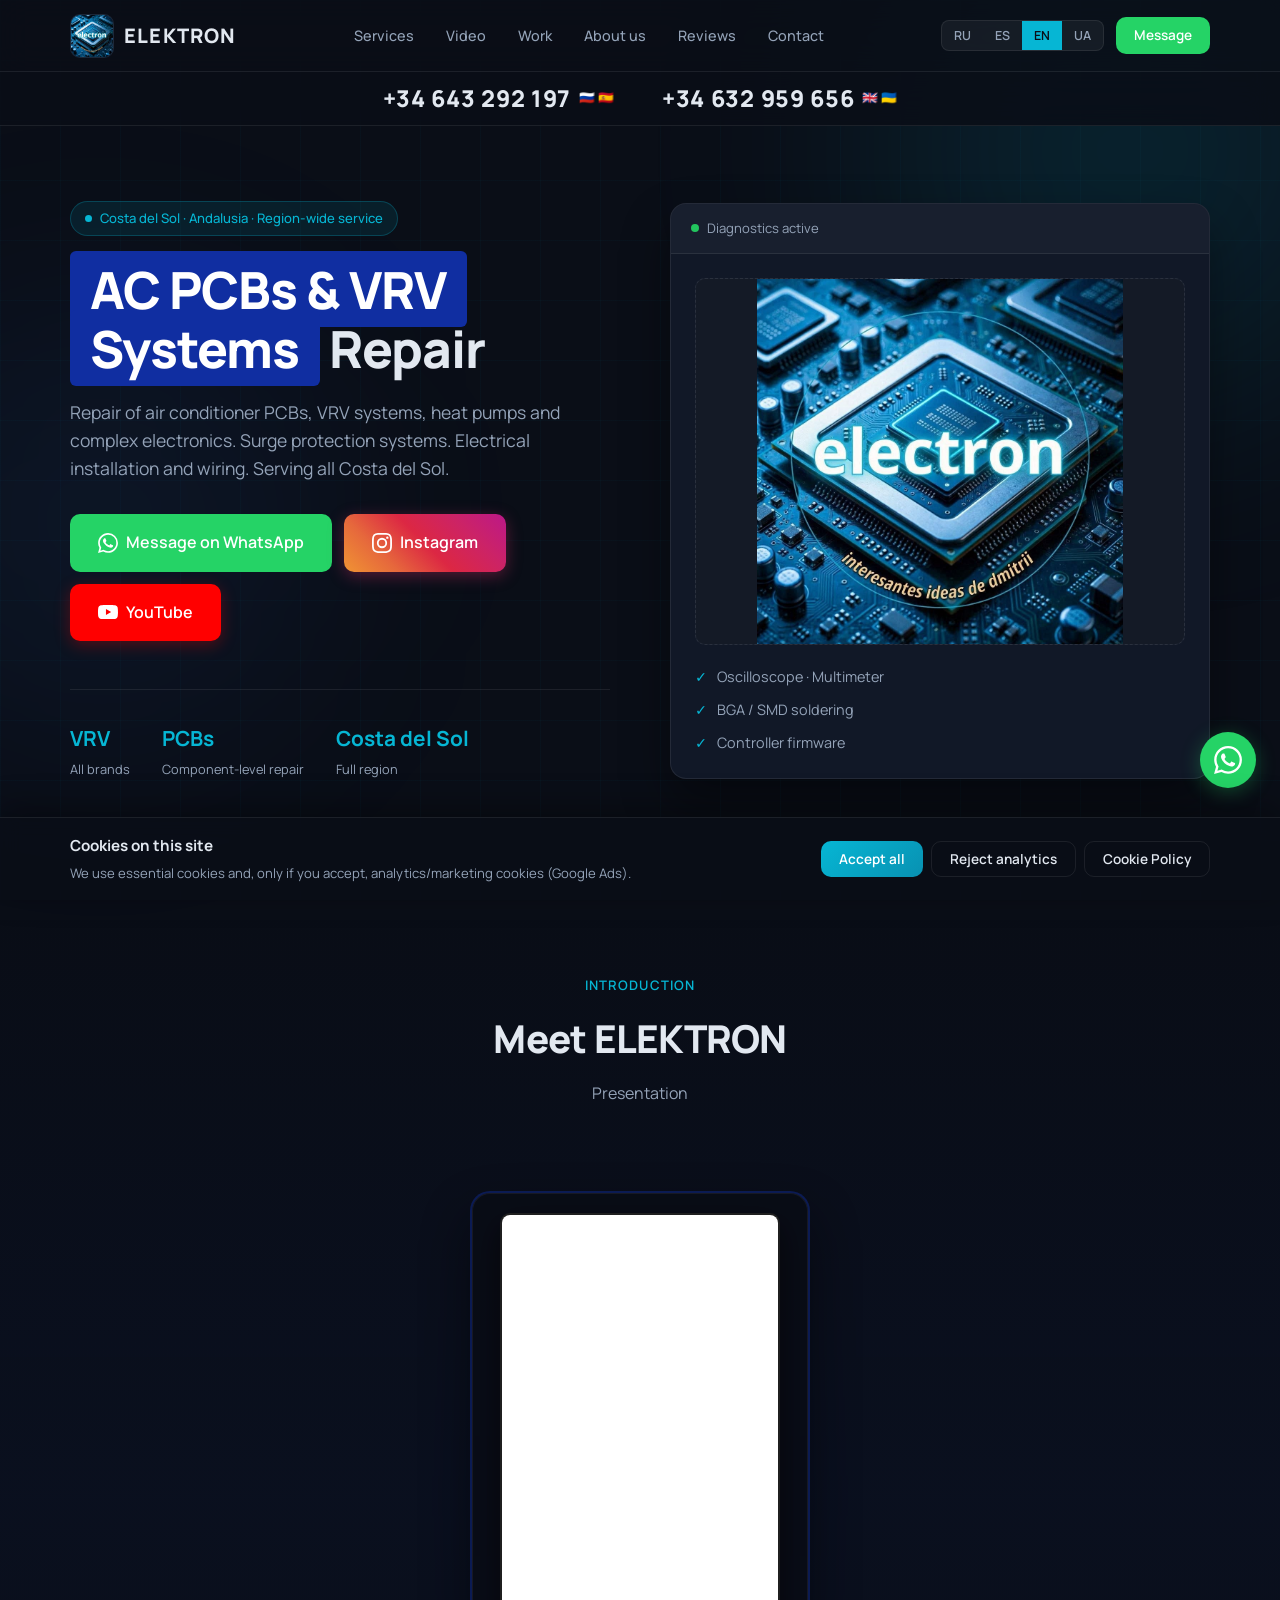
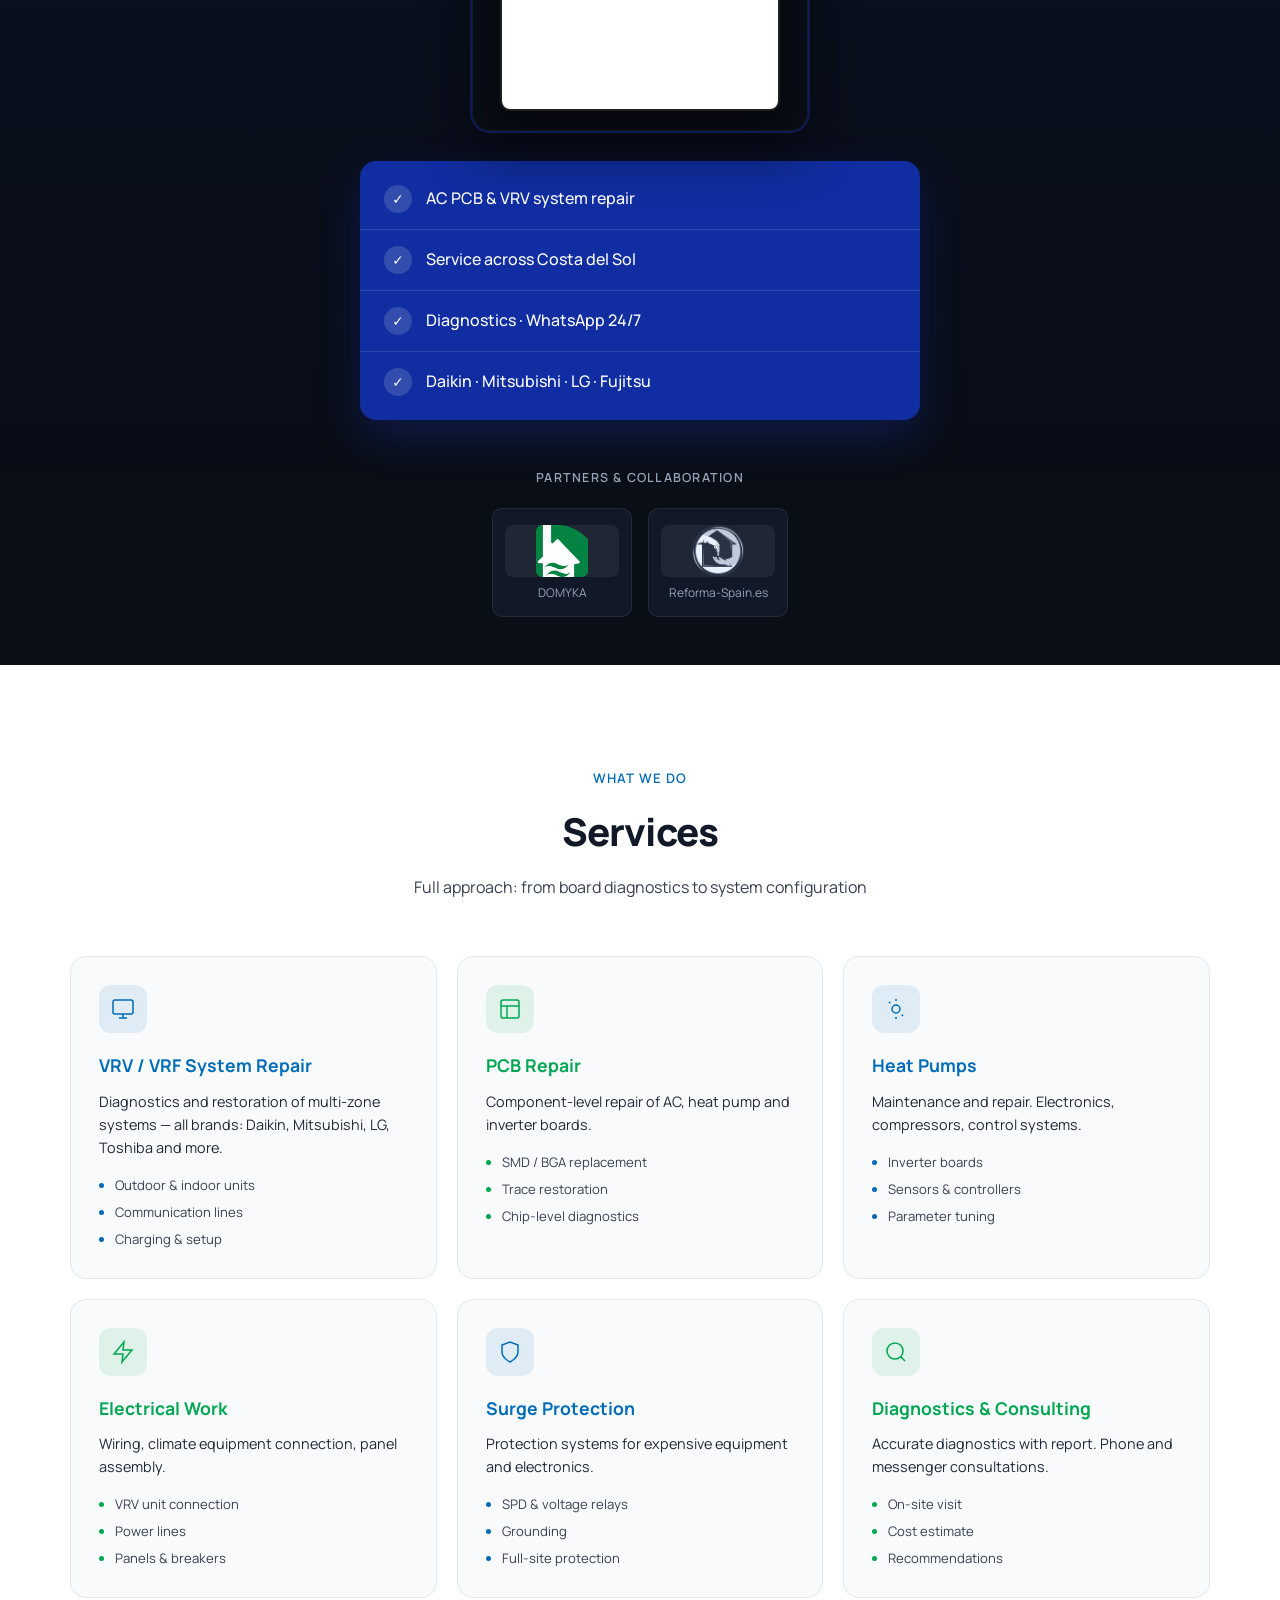
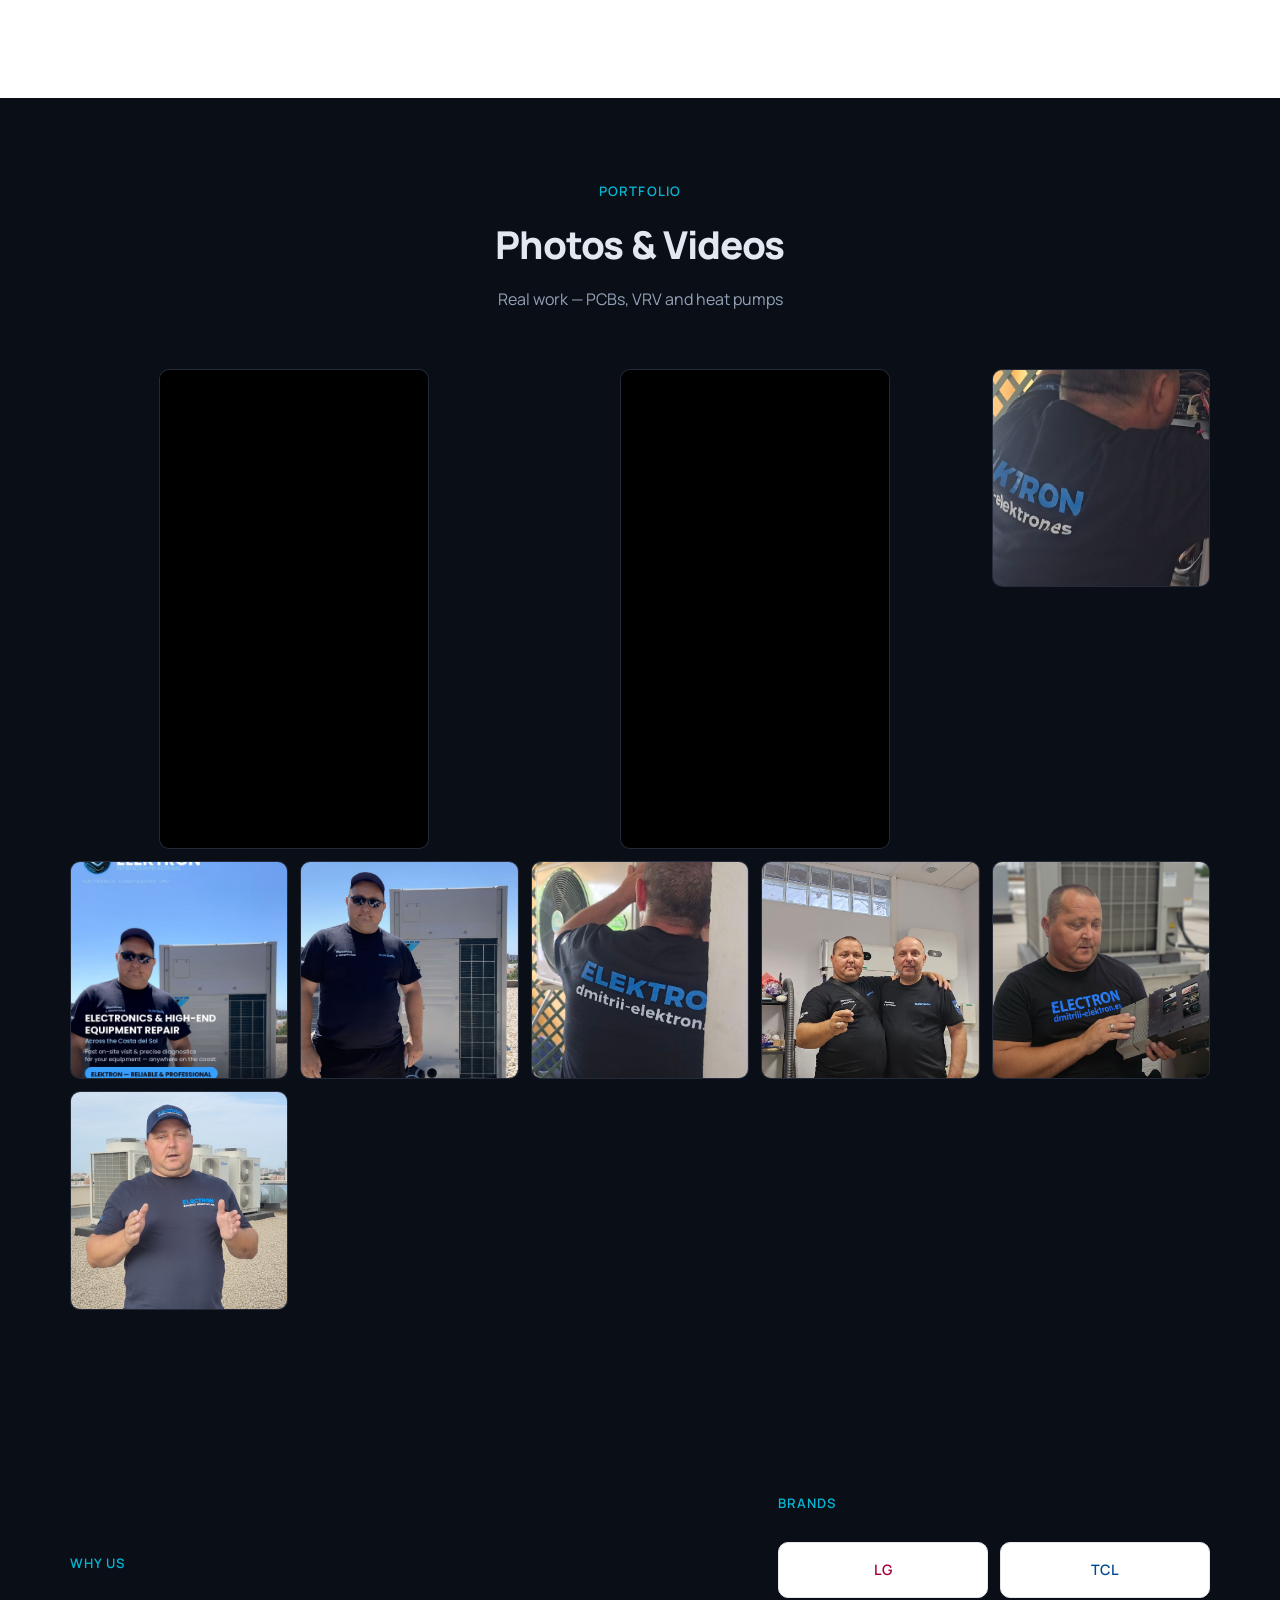
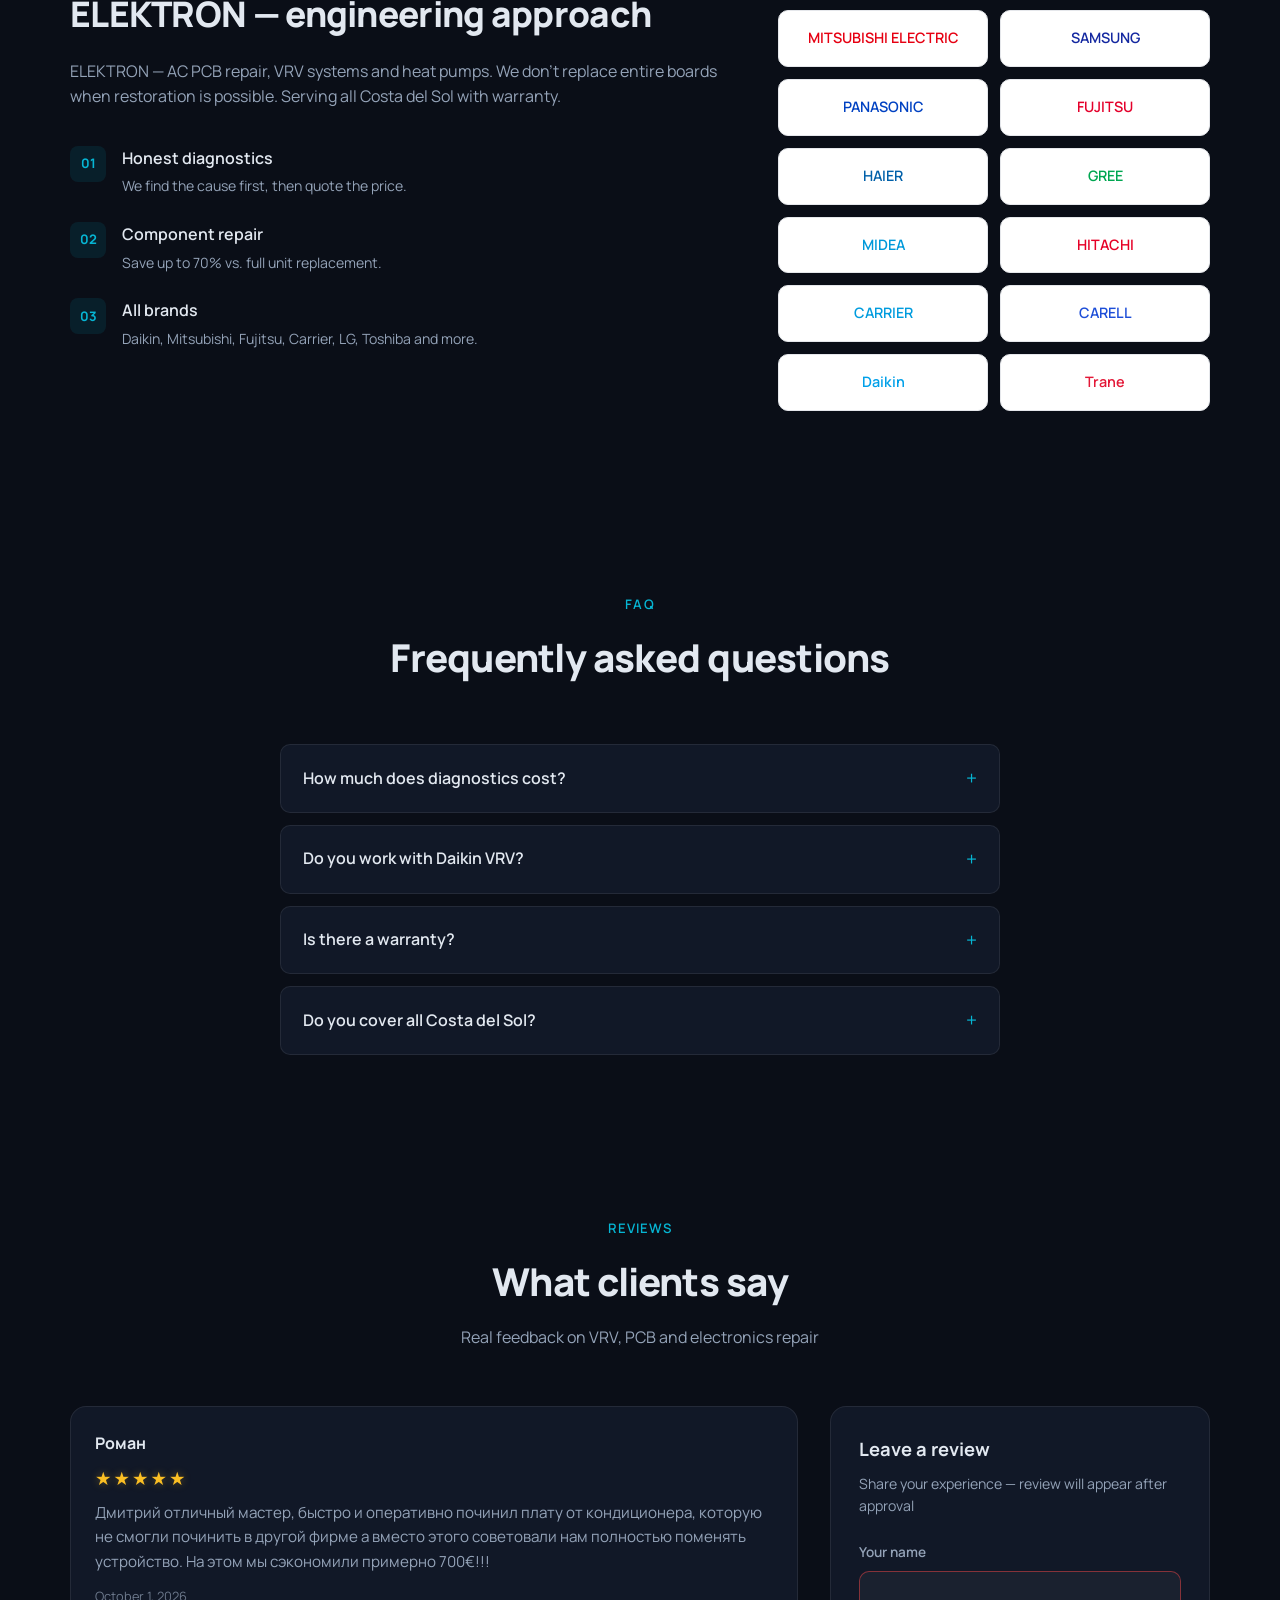
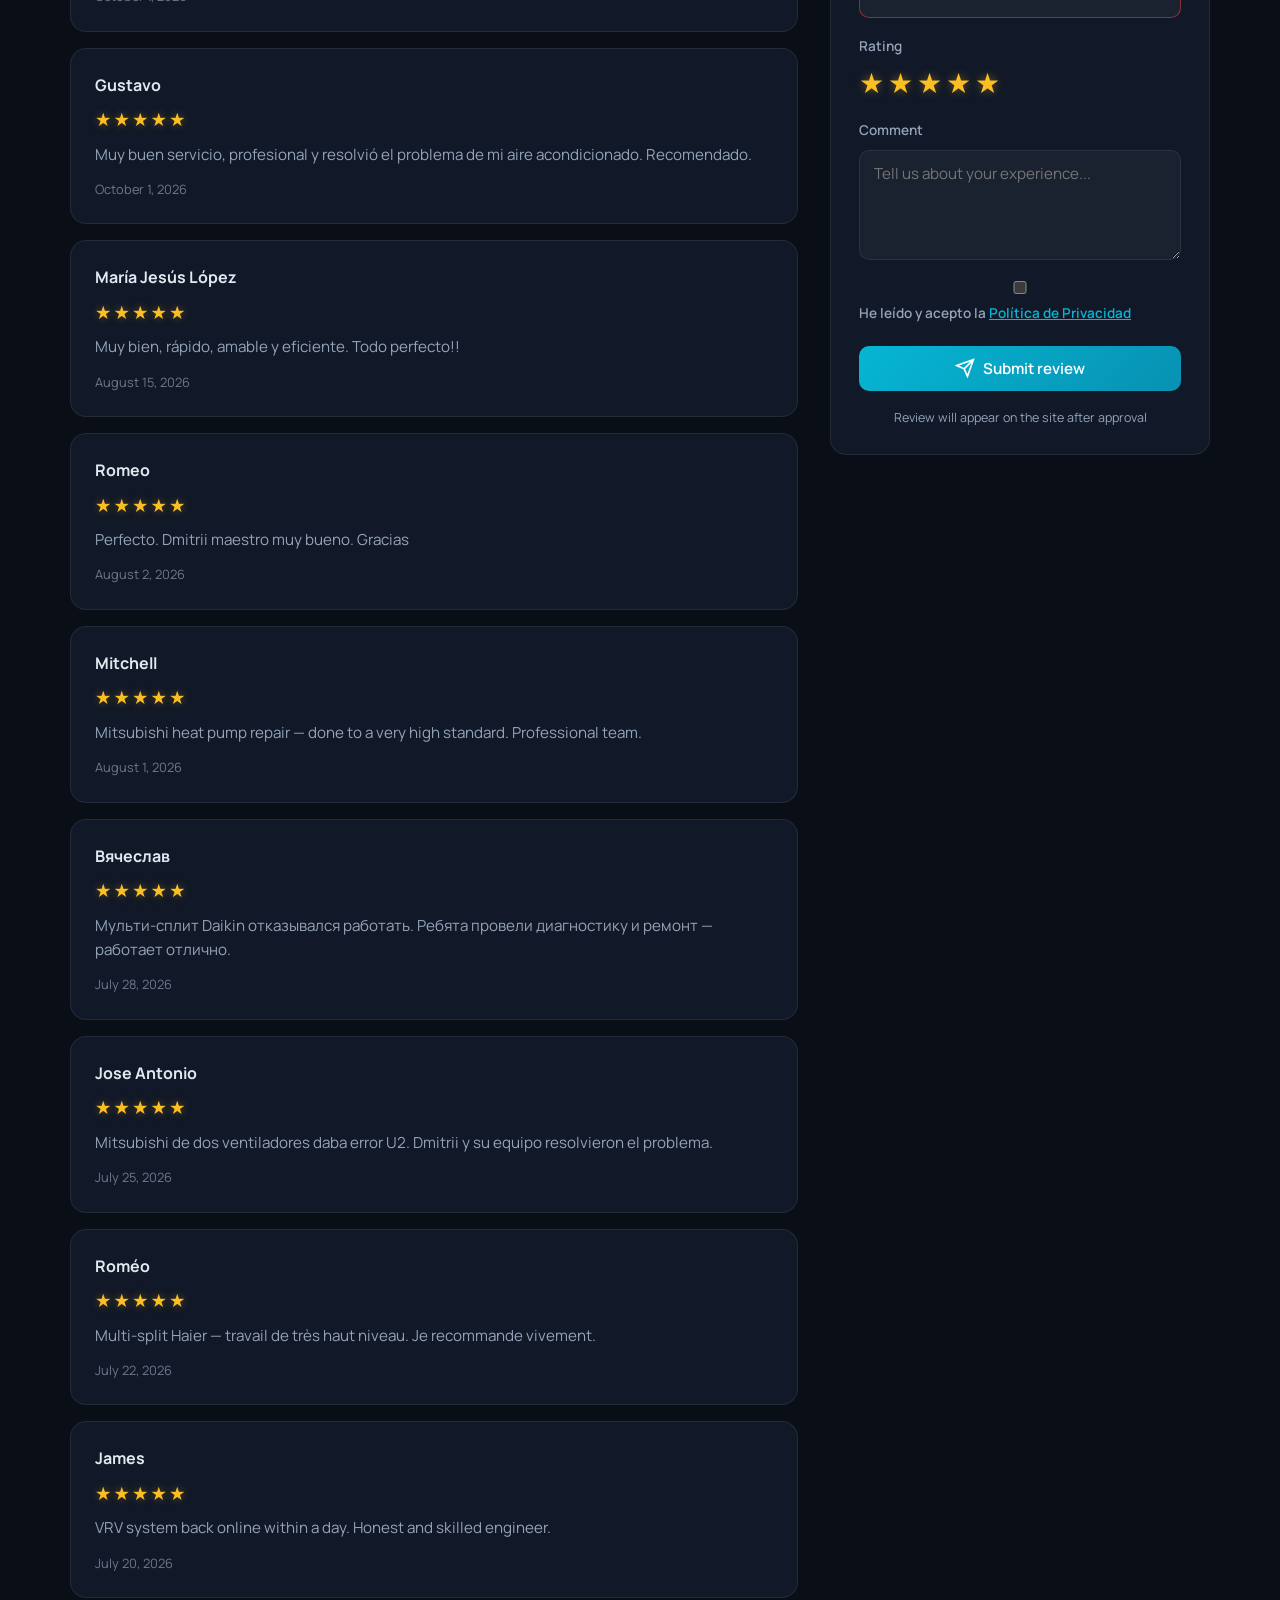
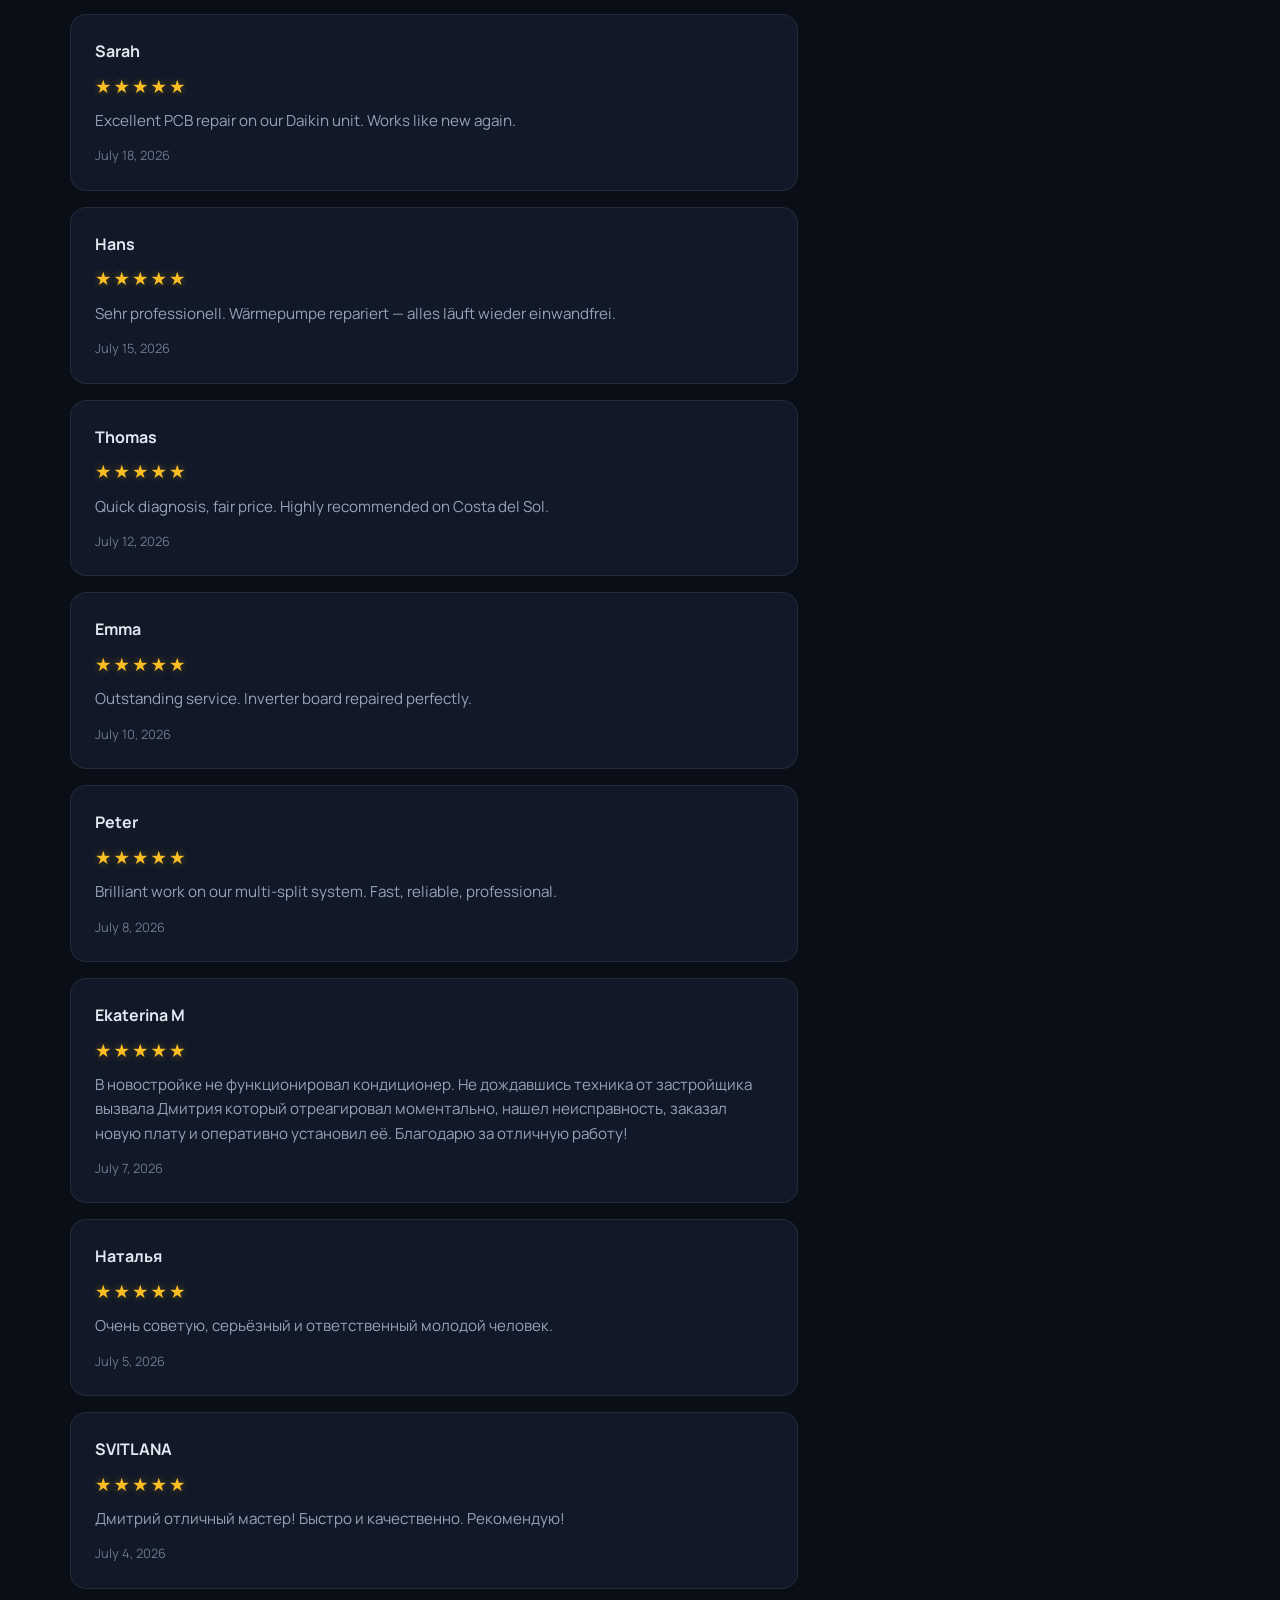
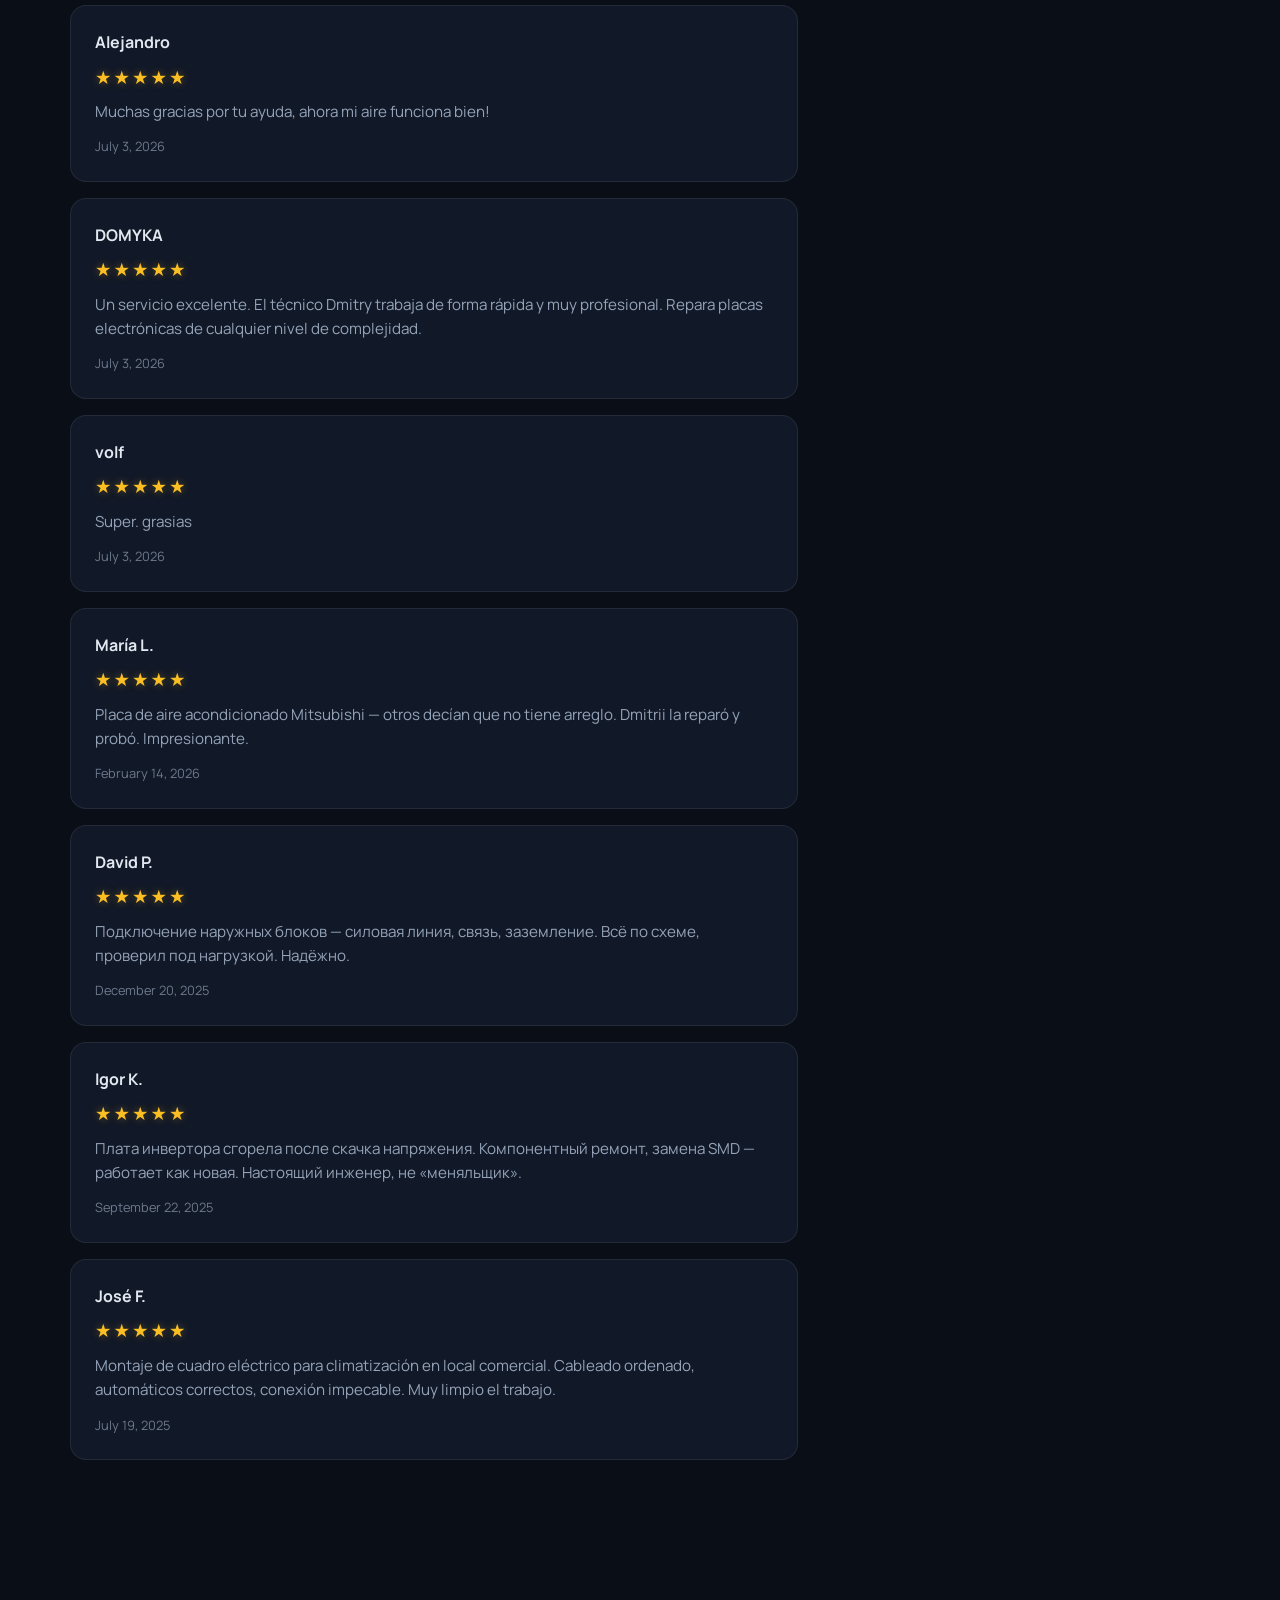
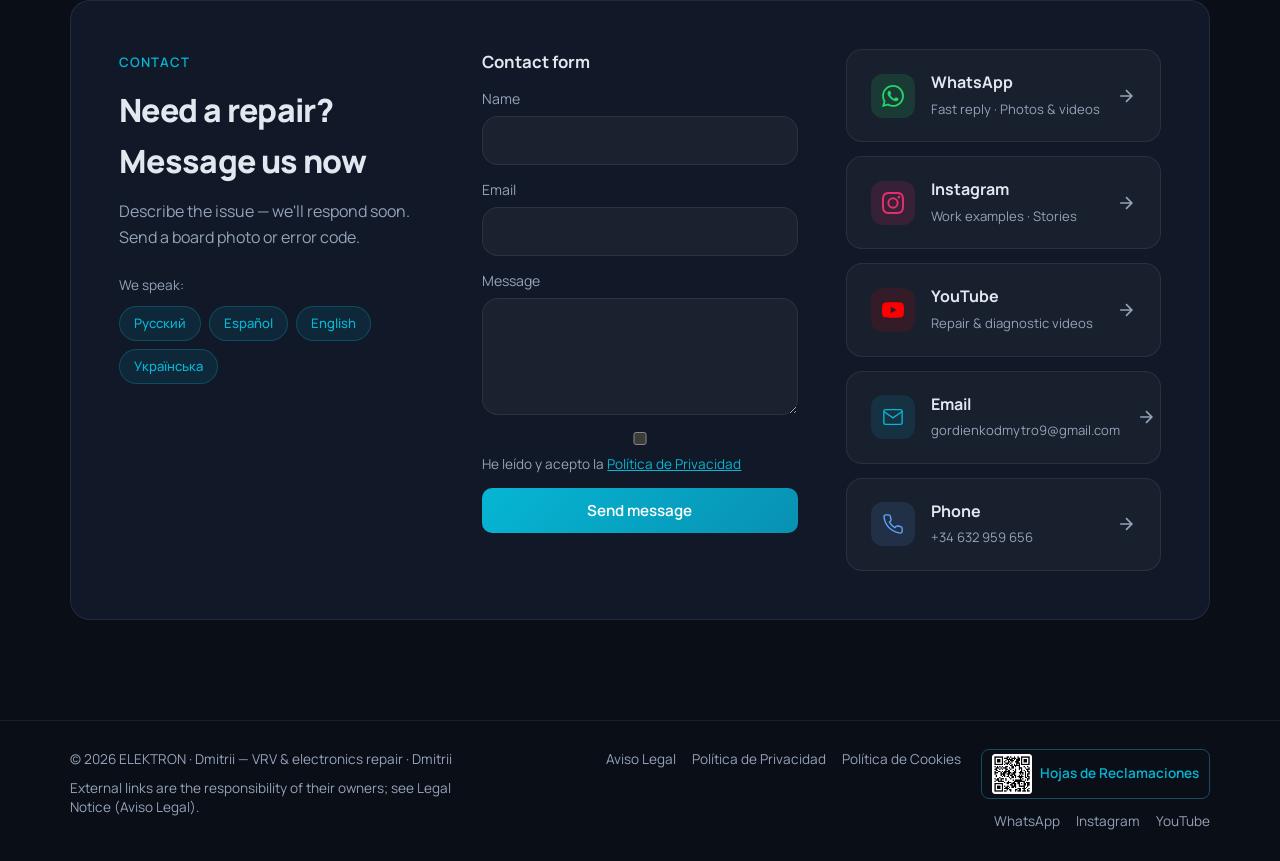
==== index.html @ 6ee826de "Fix: www.consumoresponde.es + QR (v=59)" ====
<!DOCTYPE html>
<html lang="ru">
<head>
  <meta charset="UTF-8">
  <meta name="viewport" content="width=device-width, initial-scale=1.0">
  <meta name="description" content="">
  <meta name="robots" content="index, follow">
  <title></title>

  <meta name="theme-color" content="#0a0e17">
  <meta name="color-scheme" content="dark">

  <!-- Базовые стили в HTML — сайт не «ломается», если CSS-файл не загрузился (моб. сеть) -->
  <style>
    html { background: #0a0e17; color-scheme: dark; }
    body {
      margin: 0;
      background: #0a0e17;
      color: #e2e8f0;
      font-family: system-ui, -apple-system, "Segoe UI", Roboto, sans-serif;
      line-height: 1.6;
      overflow-x: hidden;
      -webkit-text-size-adjust: 100%;
    }
    a { color: #06b6d4; text-decoration: none; }
    img { max-width: 100%; height: auto; }
    .container { width: min(1140px, 92%); margin: 0 auto; }
  </style>

  <link rel="stylesheet" href="https://fonts.googleapis.com/css2?family=Manrope:wght@400;500;600;700;800&family=Roboto:wght@400;700;900&family=Montserrat:ital,wght@0,700;1,700&family=Oswald:wght@500;700&family=Raleway:wght@700;800&family=Bebas+Neue&display=swap" media="print" onload="this.media='all'">
  <noscript><link rel="stylesheet" href="https://fonts.googleapis.com/css2?family=Manrope:wght@400;500;600;700;800&family=Roboto:wght@400;700;900&family=Montserrat:ital,wght@0,700;1,700&family=Oswald:wght@500;700&family=Raleway:wght@700;800&family=Bebas+Neue&display=swap"></noscript>
  <link rel="stylesheet" href="/css/style.css?v=59">
  <link rel="icon" type="image/png" sizes="32x32" href="/images/favicon-32.png">
  <link rel="icon" type="image/png" sizes="16x16" href="/images/favicon-16.png">
  <link rel="apple-touch-icon" sizes="180x180" href="/images/apple-touch-icon.png">

  <script type="application/ld+json" id="schema-json"></script>
</head>
<body>

  <div class="bg-grid"></div>
  <div class="bg-glow bg-glow--1"></div>
  <div class="bg-glow bg-glow--2"></div>

  <header class="header">
    <div class="container header__inner">
      <a href="#" class="logo">
        <img src="/images/logo.jpg" alt="ELEKTRON" class="logo__img" id="logo-img">
        <span class="logo__text" id="brand-name">ELEKTRON</span>
      </a>

      <nav class="nav">
        <a href="#services" data-i18n="navServices">Услуги</a>
        <a href="#intro" data-i18n="navIntro">Видео</a>
        <a href="#gallery" data-i18n="navGallery">Работы</a>
        <a href="#about" data-i18n="navAbout">О нас</a>
        <a href="#reviews" data-i18n="navReviews">Отзывы</a>
        <a href="#contact" data-i18n="navContact">Контакты</a>
      </nav>

      <div class="header__actions">
        <div class="lang-switch" role="group" aria-label="Language">
          <button class="lang-switch__btn active" data-lang="ru">RU</button>
          <button class="lang-switch__btn" data-lang="es">ES</button>
          <button class="lang-switch__btn" data-lang="en">EN</button>
          <button class="lang-switch__btn" data-lang="uk">UA</button>
        </div>
        <a href="#" class="btn btn--sm btn--whatsapp header__cta gads-conversion" id="header-whatsapp" data-i18n="navWrite">Написать</a>
      </div>

      <button class="burger" aria-label="Menu" id="burger"><span></span><span></span><span></span></button>
    </div>
  </header>

  <div class="phone-bar">
    <div class="container phone-bar__inner" id="header-phones"></div>
  </div>

  <div class="mobile-menu" id="mobile-menu">
    <div class="lang-switch lang-switch--mobile">
      <button class="lang-switch__btn active" data-lang="ru">RU</button>
      <button class="lang-switch__btn" data-lang="es">ES</button>
      <button class="lang-switch__btn" data-lang="en">EN</button>
      <button class="lang-switch__btn" data-lang="uk">UA</button>
    </div>
    <a href="#services" data-i18n="navServices">Услуги</a>
    <a href="#intro" data-i18n="navIntro">Видео</a>
    <a href="#gallery" data-i18n="navGallery">Работы</a>
    <a href="#about" data-i18n="navAbout">О нас</a>
    <a href="#reviews" data-i18n="navReviews">Отзывы</a>
    <a href="#contact" data-i18n="navContact">Контакты</a>
    <a href="#" class="btn btn--whatsapp gads-conversion" id="mobile-whatsapp">WhatsApp</a>
  </div>

  <main>
    <!-- HERO — главный блок для Google Ads -->
    <section class="hero" id="top">
      <div class="container hero__inner">
        <div class="hero__content">
          <div class="badge reveal">
            <span class="badge__dot"></span>
            <span data-i18n="badge">Принимаем заказы · Выезд на объект</span>
          </div>
          <h1 class="hero__title reveal" id="hero-title"></h1>
          <p class="hero__subtitle reveal" data-i18n="heroSubtitle"></p>
          <div class="hero__actions reveal">
            <a href="#" class="btn btn--whatsapp btn--lg gads-conversion" id="hero-whatsapp">
              <svg viewBox="0 0 24 24" fill="currentColor"><path d="M17.472 14.382c-.297-.149-1.758-.867-2.03-.967-.273-.099-.471-.148-.67.15-.197.297-.767.966-.94 1.164-.173.199-.347.223-.644.075-.297-.15-1.255-.463-2.39-1.475-.883-.788-1.48-1.761-1.653-2.059-.173-.297-.018-.458.13-.606.134-.133.298-.347.446-.52.149-.174.198-.298.298-.497.099-.198.05-.371-.025-.52-.075-.149-.669-1.612-.916-2.207-.242-.579-.487-.5-.669-.51-.173-.008-.371-.01-.57-.01-.198 0-.52.074-.792.372-.272.297-1.04 1.016-1.04 2.479 0 1.462 1.065 2.875 1.213 3.074.149.198 2.096 3.2 5.077 4.487.709.306 1.262.489 1.694.625.712.227 1.36.195 1.871.118.571-.085 1.758-.719 2.006-1.413.248-.694.248-1.289.173-1.413-.074-.124-.272-.198-.57-.347m-5.421 7.403h-.004a9.87 9.87 0 01-5.031-1.378l-.361-.214-3.741.982.998-3.648-.235-.374a9.86 9.86 0 01-1.51-5.26c.001-5.45 4.436-9.884 9.888-9.884 2.64 0 5.122 1.03 6.988 2.898a9.825 9.825 0 012.893 6.994c-.003 5.45-4.435 9.884-9.881 9.884m8.413-18.297A11.815 11.815 0 0012.05 0C5.495 0 .16 5.335.157 11.892c0 2.096.547 4.142 1.588 5.945L.057 24l6.305-1.654a11.882 11.882 0 005.683 1.448h.005c6.554 0 11.89-5.335 11.893-11.893a11.821 11.821 0 00-3.48-8.413z"/></svg>
              <span data-i18n="ctaWhatsapp">Написать в WhatsApp</span>
            </a>
            <a href="https://www.instagram.com/dmitrii_elektron?igsh=cTJldzIzb3F0dTBo" class="btn btn--instagram btn--lg" id="hero-instagram" target="_blank" rel="noopener noreferrer">
              <svg viewBox="0 0 24 24" fill="currentColor"><path d="M12 2.163c3.204 0 3.584.012 4.85.07 3.252.148 4.771 1.691 4.919 4.919.058 1.265.069 1.645.069 4.849 0 3.205-.012 3.584-.069 4.849-.149 3.225-1.664 4.771-4.919 4.919-1.266.058-1.644.07-4.85.07-3.204 0-3.584-.012-4.849-.07-3.26-.149-4.771-1.699-4.919-4.92-.058-1.265-.07-1.644-.07-4.849 0-3.204.013-3.583.07-4.849.149-3.227 1.664-4.771 4.919-4.919 1.266-.057 1.645-.069 4.849-.069zM12 0C8.741 0 8.333.014 7.053.072 2.695.272.273 2.69.073 7.052.014 8.333 0 8.741 0 12c0 3.259.014 3.668.072 4.948.2 4.358 2.618 6.78 6.98 6.98C8.333 23.986 8.741 24 12 24c3.259 0 3.668-.014 4.948-.072 4.354-.2 6.782-2.618 6.979-6.98.059-1.28.073-1.689.073-4.948 0-3.259-.014-3.667-.072-4.947-.196-4.354-2.617-6.78-6.979-6.98C15.668.014 15.259 0 12 0zm0 5.838a6.162 6.162 0 100 12.324 6.162 6.162 0 000-12.324zM12 16a4 4 0 110-8 4 4 0 010 8zm6.406-11.845a1.44 1.44 0 100 2.881 1.44 1.44 0 000-2.881z"/></svg>
              <span data-i18n="ctaInstagram">Instagram</span>
            </a>
            <a href="https://www.youtube.com/@elektron_dmitrii" class="btn btn--youtube btn--lg" id="hero-youtube" target="_blank" rel="noopener noreferrer">
              <svg viewBox="0 0 24 24" fill="currentColor"><path d="M23.498 6.186a3.016 3.016 0 00-2.122-2.136C19.505 3.545 12 3.545 12 3.545s-7.505 0-9.377.505A3.017 3.017 0 00.502 6.186C0 8.07 0 12 0 12s0 3.93.502 5.814a3.016 3.016 0 002.122 2.136c1.871.505 9.376.505 9.376.505s7.505 0 9.377-.505a3.015 3.015 0 002.122-2.136C24 15.93 24 12 24 12s0-3.93-.502-5.814zM9.545 15.568V8.432L15.818 12l-6.273 3.568z"/></svg>
              <span data-i18n="ctaYoutube">YouTube</span>
            </a>
          </div>
          <div class="hero__stats reveal">
            <div class="stat">
              <span class="stat__value" data-i18n="statVrv">VRV</span>
              <span class="stat__label" data-i18n="statVrvLabel">Daikin, Mitsubishi, LG</span>
            </div>
            <div class="stat">
              <span class="stat__value" data-i18n="statBoards">Платы</span>
              <span class="stat__label" data-i18n="statBoardsLabel">Компонентный ремонт</span>
            </div>
            <div class="stat">
              <span class="stat__value" data-i18n="statContact">24/7</span>
              <span class="stat__label" data-i18n="statContactLabel">Связь в WhatsApp</span>
            </div>
          </div>
        </div>
        <div class="hero__visual reveal">
          <div class="hero-card">
            <div class="hero-card__header">
              <span class="hero-card__status"></span>
              <span data-i18n="cardStatus">Диагностика активна</span>
            </div>
            <div class="hero-card__body">
              <div class="hero-card__photo" id="hero-photo">
                <div class="photo-placeholder">
                  <svg viewBox="0 0 24 24" fill="none" stroke="currentColor" stroke-width="1.5"><rect x="3" y="3" width="18" height="18" rx="2"/><circle cx="8.5" cy="8.5" r="1.5"/><path d="M21 15l-5-5L5 21"/></svg>
                  <span data-i18n="galleryPlaceholder">Фото будет добавлено</span>
                </div>
              </div>
              <ul class="hero-card__list">
                <li><span class="check">✓</span> <span data-i18n="cardItem1">Осциллограф · Мультиметр</span></li>
                <li><span class="check">✓</span> <span data-i18n="cardItem2">Пайка BGA / SMD</span></li>
                <li><span class="check">✓</span> <span data-i18n="cardItem3">Прошивка контроллеров</span></li>
              </ul>
            </div>
          </div>
        </div>
      </div>
    </section>

    <!-- INTRO VIDEO — видео в рамке + синие акценты (как Reforma-Spain) -->
    <section class="intro-video" id="intro">
      <div class="container">
        <div class="intro-video__layout reveal">
          <div class="intro-video__head section-head">
            <span class="section-tag" data-i18n="introTag">Presentación</span>
            <h2 data-i18n="introTitle">Conozca a ELEKTRON</h2>
            <p class="intro-video__desc" data-i18n="introDesc">Презентация</p>
          </div>
          <div class="intro-video__media">
            <div class="intro-video__shell" id="intro-video-shell">
              <div class="intro-video__bg" id="intro-video-bg" aria-hidden="true"></div>
              <div class="intro-video__player" id="intro-video-player"></div>
            </div>
          </div>
          <div class="intro-video__highlights" id="intro-highlights"></div>
        </div>
      </div>
    </section>

    <!-- PARTNERS — показывается только когда showPartners: true в config.js -->
    <section class="partners" id="partners" hidden>
      <div class="container">
        <p class="partners__label reveal" data-i18n="partnersLabel">Партнёры и сотрудничество</p>
        <div class="partners__grid reveal" id="partners-grid"></div>
      </div>
    </section>

    <!-- SERVICES -->
    <section class="services" id="services">
      <div class="container">
        <div class="section-head reveal">
          <span class="section-tag" data-i18n="servicesTag">Чем занимаемся</span>
          <h2 data-i18n="servicesTitle">Услуги и направления</h2>
          <p data-i18n="servicesDesc">Комплексный подход</p>
        </div>
        <div class="services__grid">
          <article class="service-card reveal">
            <div class="service-card__icon"><svg viewBox="0 0 24 24" fill="none" stroke="currentColor" stroke-width="1.5"><rect x="2" y="3" width="20" height="14" rx="2"/><path d="M8 21h8M12 17v4"/></svg></div>
            <h3 data-i18n="s1Title">Ремонт VRV / VRF</h3>
            <p data-i18n="s1Desc"></p>
            <ul><li data-i18n="s1i1"></li><li data-i18n="s1i2"></li><li data-i18n="s1i3"></li></ul>
          </article>
          <article class="service-card reveal">
            <div class="service-card__icon"><svg viewBox="0 0 24 24" fill="none" stroke="currentColor" stroke-width="1.5"><rect x="3" y="3" width="18" height="18" rx="2"/><path d="M3 9h18M9 21V9"/></svg></div>
            <h3 data-i18n="s2Title">Ремонт плат</h3>
            <p data-i18n="s2Desc"></p>
            <ul><li data-i18n="s2i1"></li><li data-i18n="s2i2"></li><li data-i18n="s2i3"></li></ul>
          </article>
          <article class="service-card reveal">
            <div class="service-card__icon"><svg viewBox="0 0 24 24" fill="none" stroke="currentColor" stroke-width="1.5"><circle cx="12" cy="12" r="4"/><path d="M12 2v2M12 20v2M4.93 4.93l1.41 1.41M17.66 17.66l1.41 1.41"/></svg></div>
            <h3 data-i18n="s3Title">Тепловые насосы</h3>
            <p data-i18n="s3Desc"></p>
            <ul><li data-i18n="s3i1"></li><li data-i18n="s3i2"></li><li data-i18n="s3i3"></li></ul>
          </article>
          <article class="service-card reveal">
            <div class="service-card__icon"><svg viewBox="0 0 24 24" fill="none" stroke="currentColor" stroke-width="1.5"><path d="M13 2L3 14h9l-1 8 10-12h-9l1-8z"/></svg></div>
            <h3 data-i18n="s4Title">Электрика</h3>
            <p data-i18n="s4Desc"></p>
            <ul><li data-i18n="s4i1"></li><li data-i18n="s4i2"></li><li data-i18n="s4i3"></li></ul>
          </article>
          <article class="service-card reveal">
            <div class="service-card__icon"><svg viewBox="0 0 24 24" fill="none" stroke="currentColor" stroke-width="1.5"><path d="M12 22s8-4 8-10V5l-8-3-8 3v7c0 6 8 10 8 10z"/></svg></div>
            <h3 data-i18n="s5Title">Защита от перенапряжений</h3>
            <p data-i18n="s5Desc"></p>
            <ul><li data-i18n="s5i1"></li><li data-i18n="s5i2"></li><li data-i18n="s5i3"></li></ul>
          </article>
          <article class="service-card reveal">
            <div class="service-card__icon"><svg viewBox="0 0 24 24" fill="none" stroke="currentColor" stroke-width="1.5"><circle cx="11" cy="11" r="8"/><path d="M21 21l-4.35-4.35"/></svg></div>
            <h3 data-i18n="s6Title">Диагностика</h3>
            <p data-i18n="s6Desc"></p>
            <ul><li data-i18n="s6i1"></li><li data-i18n="s6i2"></li><li data-i18n="s6i3"></li></ul>
          </article>
        </div>
      </div>
    </section>

    <!-- GALLERY placeholder -->
    <section class="gallery" id="gallery">
      <div class="container">
        <div class="section-head reveal">
          <span class="section-tag" data-i18n="galleryTag">Примеры работ</span>
          <h2 data-i18n="galleryTitle">Фото и видео</h2>
          <p data-i18n="galleryDesc">Реальные работы — ремонт плат, VRV и тепловых насосов</p>
        </div>
        <div class="gallery__grid" id="gallery-grid"></div>
      </div>
    </section>

    <!-- ABOUT -->
    <section class="about" id="about">
      <div class="container about__inner">
        <div class="about__content reveal">
          <span class="section-tag" data-i18n="aboutTag">Почему мы</span>
          <h2 data-i18n="aboutTitle">ELEKTRON — инженерный подход</h2>
          <p data-i18n="aboutDesc"></p>
          <div class="features">
            <div class="feature"><div class="feature__num">01</div><div><h4 data-i18n="f1Title"></h4><p data-i18n="f1Desc"></p></div></div>
            <div class="feature"><div class="feature__num">02</div><div><h4 data-i18n="f2Title"></h4><p data-i18n="f2Desc"></p></div></div>
            <div class="feature"><div class="feature__num">03</div><div><h4 data-i18n="f3Title"></h4><p data-i18n="f3Desc"></p></div></div>
          </div>
        </div>
        <div class="about__brands reveal">
          <span class="section-tag" data-i18n="brandsTag">Марки</span>
          <div class="brands-grid" id="brands-grid"></div>
        </div>
      </div>
    </section>

    <!-- FAQ — важно для Google Ads Quality Score -->
    <section class="faq" id="faq">
      <div class="container">
        <div class="section-head reveal">
          <span class="section-tag" data-i18n="faqTag">Вопросы</span>
          <h2 data-i18n="faqTitle">Частые вопросы</h2>
        </div>
        <div class="faq__list">
          <details class="faq__item reveal"><summary data-i18n="faq1q"></summary><p data-i18n="faq1a"></p></details>
          <details class="faq__item reveal"><summary data-i18n="faq2q"></summary><p data-i18n="faq2a"></p></details>
          <details class="faq__item reveal"><summary data-i18n="faq3q"></summary><p data-i18n="faq3a"></p></details>
          <details class="faq__item reveal"><summary data-i18n="faq4q"></summary><p data-i18n="faq4a"></p></details>
        </div>
      </div>
    </section>

    <!-- REVIEWS -->
    <section class="reviews" id="reviews">
      <div class="container">
        <div class="section-head reveal">
          <span class="section-tag" data-i18n="reviewsTag">Отзывы</span>
          <h2 data-i18n="reviewsTitle">Что говорят клиенты</h2>
          <p data-i18n="reviewsDesc">Реальные отзывы о ремонте VRV, плат и электроники</p>
        </div>

        <div class="reviews__layout">
          <div class="reviews__list reveal" id="reviews-list">
            <article class="review-card">
              <div class="review-card__head"><div class="review-card__author">Alejandro</div></div>
              <div class="review-card__rating-wrap"><span class="star-display"><span class="star-display__star star-display__star--filled">★</span><span class="star-display__star star-display__star--filled">★</span><span class="star-display__star star-display__star--filled">★</span><span class="star-display__star star-display__star--filled">★</span><span class="star-display__star star-display__star--filled">★</span></span></div>
              <p class="review-card__text">Muchas gracias por tu ayuda, ahora mi aire funciona bien!</p>
            </article>
            <article class="review-card">
              <div class="review-card__head"><div class="review-card__author">DOMYKA</div></div>
              <div class="review-card__rating-wrap"><span class="star-display"><span class="star-display__star star-display__star--filled">★</span><span class="star-display__star star-display__star--filled">★</span><span class="star-display__star star-display__star--filled">★</span><span class="star-display__star star-display__star--filled">★</span><span class="star-display__star star-display__star--filled">★</span></span></div>
              <p class="review-card__text">Un servicio excelente. El técnico Dmitry trabaja de forma rápida y muy profesional. Repara placas electrónicas de cualquier nivel de complejidad.</p>
            </article>
            <article class="review-card">
              <div class="review-card__head"><div class="review-card__author">Igor K.</div></div>
              <div class="review-card__rating-wrap"><span class="star-display"><span class="star-display__star star-display__star--filled">★</span><span class="star-display__star star-display__star--filled">★</span><span class="star-display__star star-display__star--filled">★</span><span class="star-display__star star-display__star--filled">★</span><span class="star-display__star star-display__star--filled">★</span></span></div>
              <p class="review-card__text">Плата инвертора сгорела после скачка напряжения. Компонентный ремонт, замена SMD — работает как новая. Настоящий инженер, не «меняльщик».</p>
            </article>
            <article class="review-card">
              <div class="review-card__head"><div class="review-card__author">José F.</div></div>
              <div class="review-card__rating-wrap"><span class="star-display"><span class="star-display__star star-display__star--filled">★</span><span class="star-display__star star-display__star--filled">★</span><span class="star-display__star star-display__star--filled">★</span><span class="star-display__star star-display__star--filled">★</span><span class="star-display__star star-display__star--filled">★</span></span></div>
              <p class="review-card__text">Montaje de cuadro eléctrico para climatización en local comercial. Cableado ordenado, automáticos correctos, conexión impecable. Muy limpio el trabajo.</p>
            </article>
            <article class="review-card">
              <div class="review-card__head"><div class="review-card__author">María L.</div></div>
              <div class="review-card__rating-wrap"><span class="star-display"><span class="star-display__star star-display__star--filled">★</span><span class="star-display__star star-display__star--filled">★</span><span class="star-display__star star-display__star--filled">★</span><span class="star-display__star star-display__star--filled">★</span><span class="star-display__star star-display__star--filled">★</span></span></div>
              <p class="review-card__text">Placa de aire acondicionado Mitsubishi — otros decían que no tiene arreglo. Dmitrii la reparó y probó. Impresionante.</p>
            </article>
            <article class="review-card">
              <div class="review-card__head"><div class="review-card__author">David P.</div></div>
              <div class="review-card__rating-wrap"><span class="star-display"><span class="star-display__star star-display__star--filled">★</span><span class="star-display__star star-display__star--filled">★</span><span class="star-display__star star-display__star--filled">★</span><span class="star-display__star star-display__star--filled">★</span><span class="star-display__star star-display__star--filled">★</span></span></div>
              <p class="review-card__text">Подключение наружных блоков — силовая линия, связь, заземление. Всё по схеме, проверил под нагрузкой. Надёжно.</p>
            </article>
            <article class="review-card">
              <div class="review-card__head"><div class="review-card__author">volf</div></div>
              <div class="review-card__rating-wrap"><span class="star-display"><span class="star-display__star star-display__star--filled">★</span><span class="star-display__star star-display__star--filled">★</span><span class="star-display__star star-display__star--filled">★</span><span class="star-display__star star-display__star--filled">★</span><span class="star-display__star star-display__star--filled">★</span></span></div>
              <p class="review-card__text">Super. grasias</p>
            </article>
            <article class="review-card">
              <div class="review-card__head"><div class="review-card__author">Ekaterina M</div></div>
              <div class="review-card__rating-wrap"><span class="star-display"><span class="star-display__star star-display__star--filled">★</span><span class="star-display__star star-display__star--filled">★</span><span class="star-display__star star-display__star--filled">★</span><span class="star-display__star star-display__star--filled">★</span><span class="star-display__star star-display__star--filled">★</span></span></div>
              <p class="review-card__text">В новостройке не функционировал кондиционер. Не дождавшись техника от застройщика вызвала Дмитрия который отреагировал моментально, нашел неисправность, заказал новую плату и оперативно установил её. Благодарю за отличную работу!</p>
            </article>
            <article class="review-card">
              <div class="review-card__head"><div class="review-card__author">SVITLANA</div></div>
              <div class="review-card__rating-wrap"><span class="star-display"><span class="star-display__star star-display__star--filled">★</span><span class="star-display__star star-display__star--filled">★</span><span class="star-display__star star-display__star--filled">★</span><span class="star-display__star star-display__star--filled">★</span><span class="star-display__star star-display__star--filled">★</span></span></div>
              <p class="review-card__text">Дмитрий отличный мастер! Быстро и качественно. Рекомендую!</p>
            </article>
            <article class="review-card">
              <div class="review-card__head"><div class="review-card__author">Наталья</div></div>
              <div class="review-card__rating-wrap"><span class="star-display"><span class="star-display__star star-display__star--filled">★</span><span class="star-display__star star-display__star--filled">★</span><span class="star-display__star star-display__star--filled">★</span><span class="star-display__star star-display__star--filled">★</span><span class="star-display__star star-display__star--filled">★</span></span></div>
              <p class="review-card__text">Очень советую, серьёзный и ответственный молодой человек.</p>
            </article>
          </div>

          <div class="reviews__form-wrap reveal">
            <h3 class="reviews__form-title" data-i18n="reviewsFormTitle">Оставить отзыв</h3>
            <p class="reviews__form-desc" data-i18n="reviewsFormDesc">Поделитесь впечатлением — отзыв появится на сайте после проверки</p>

            <form class="reviews__form" id="review-form" action="#" novalidate data-requires-privacy>
              <label class="reviews__field">
                <span data-i18n="reviewsNameLabel">Ваше имя</span>
                <input type="text" id="review-name" name="name" required maxlength="60" autocomplete="name">
              </label>

              <div class="reviews__field">
                <span data-i18n="reviewsRatingLabel">Оценка</span>
                <div class="star-input" id="review-star-input" role="group" aria-label="Rating">
                  <button type="button" class="star-input__star" data-value="1" aria-label="1">★</button>
                  <button type="button" class="star-input__star" data-value="2" aria-label="2">★</button>
                  <button type="button" class="star-input__star" data-value="3" aria-label="3">★</button>
                  <button type="button" class="star-input__star" data-value="4" aria-label="4">★</button>
                  <button type="button" class="star-input__star" data-value="5" aria-label="5">★</button>
                </div>
                <input type="hidden" id="review-rating" name="rating" value="5">
              </div>

              <label class="reviews__field">
                <span data-i18n="reviewsTextLabel">Комментарий</span>
                <textarea id="review-text" name="text" required maxlength="500" rows="4" data-i18n-placeholder="reviewsTextPlaceholder"></textarea>
              </label>

              <label class="form-consent reviews__field">
                <input type="checkbox" class="privacy-consent-checkbox" name="privacy_accept" value="1" required>
                <span class="form-consent__text" data-consent-exact="1">He leído y acepto la <a href="/politica-privacidad/" target="_blank" rel="noopener noreferrer">Política de Privacidad</a></span>
              </label>

              <button type="submit" class="btn btn--primary reviews__submit" disabled>
                <svg viewBox="0 0 24 24" fill="none" stroke="currentColor" stroke-width="2"><path d="M22 2L11 13M22 2l-7 20-4-9-9-4 20-7z"/></svg>
                <span data-i18n="reviewsSubmit">Отправить отзыв</span>
              </button>

              <p class="reviews__notice" data-i18n="reviewsNotice">Отзыв появится на сайте после проверки</p>
            </form>

            <p class="reviews__success" id="review-success" hidden data-i18n="reviewsSuccess">Спасибо! Отзыв отправлен и скоро появится на сайте.</p>
            <p class="reviews__error" id="review-error" hidden data-i18n="reviewsError">Не удалось отправить. Попробуйте позже.</p>
          </div>
        </div>
      </div>
    </section>

    <!-- CONTACT + language badges -->
    <section class="contact" id="contact">
      <div class="container">
        <div class="contact__box reveal contact__box--with-form">
          <div class="contact__text">
            <span class="section-tag" data-i18n="contactTag">Связаться</span>
            <h2 data-i18n="contactTitle">Нужен ремонт?</h2>
            <p data-i18n="contactDesc"></p>
            <div class="speak-langs">
              <span class="speak-langs__label" data-i18n="speakLabel">Общаемся на:</span>
              <div class="speak-langs__tags" id="speak-tags"></div>
            </div>
          </div>
          <div class="contact__form-block">
            <h3 class="contact__form-title" data-i18n="contactFormTitle">Formulario de contacto</h3>
            <form class="contact__form" id="contact-form" action="#" novalidate data-requires-privacy>
              <label class="contact__field">
                <span data-i18n="contactNameLabel">Nombre</span>
                <input type="text" id="contact-name" name="name" required maxlength="80" autocomplete="name">
              </label>
              <label class="contact__field">
                <span data-i18n="contactEmailLabel">Email</span>
                <input type="email" id="contact-email-input" name="email" required maxlength="120" autocomplete="email">
              </label>
              <label class="contact__field">
                <span data-i18n="contactMessageLabel">Mensaje</span>
                <textarea id="contact-message" name="message" required maxlength="2000" rows="4"></textarea>
              </label>
              <label class="form-consent contact__field">
                <input type="checkbox" class="privacy-consent-checkbox" name="privacy_accept" value="1" required>
                <span class="form-consent__text" data-consent-exact="1">He leído y acepto la <a href="/politica-privacidad/" target="_blank" rel="noopener noreferrer">Política de Privacidad</a></span>
              </label>
              <button type="submit" class="btn btn--primary contact__submit" disabled>
                <span data-i18n="contactSubmit">Enviar mensaje</span>
              </button>
              <p class="contact__form-success" id="contact-success" hidden data-i18n="contactSuccess">Mensaje enviado. Responderemos pronto.</p>
              <p class="contact__form-error" id="contact-error" hidden data-i18n="contactError">No se pudo enviar. Inténtelo más tarde.</p>
            </form>
          </div>
          <div class="contact__buttons">
            <a href="#" class="contact-btn contact-btn--whatsapp gads-conversion" id="contact-whatsapp">
              <div class="contact-btn__icon"><svg viewBox="0 0 24 24" fill="currentColor"><path d="M17.472 14.382c-.297-.149-1.758-.867-2.03-.967-.273-.099-.471-.148-.67.15-.197.297-.767.966-.94 1.164-.173.199-.347.223-.644.075-.297-.15-1.255-.463-2.39-1.475-.883-.788-1.48-1.761-1.653-2.059-.173-.297-.018-.458.13-.606.134-.133.298-.347.446-.52.149-.174.198-.298.298-.497.099-.198.05-.371-.025-.52-.075-.149-.669-1.612-.916-2.207-.242-.579-.487-.5-.669-.51-.173-.008-.371-.01-.57-.01-.198 0-.52.074-.792.372-.272.297-1.04 1.016-1.04 2.479 0 1.462 1.065 2.875 1.213 3.074.149.198 2.096 3.2 5.077 4.487.709.306 1.262.489 1.694.625.712.227 1.36.195 1.871.118.571-.085 1.758-.719 2.006-1.413.248-.694.248-1.289.173-1.413-.074-.124-.272-.098-.57-.347m-5.421 7.403h-.004a9.87 9.87 0 01-5.031-1.378l-.361-.214-3.741.982.998-3.648-.235-.374a9.86 9.86 0 01-1.51-5.26c.001-5.45 4.436-9.884 9.888-9.884 2.64 0 5.122 1.03 6.988 2.898a9.825 9.825 0 012.893 6.994c-.003 5.45-4.435 9.884-9.881 9.884m8.413-18.297A11.815 11.815 0 0012.05 0C5.495 0 .16 5.335.157 11.892c0 2.096.547 4.142 1.588 5.945L.057 24l6.305-1.654a11.882 11.882 0 005.683 1.448h.005c6.554 0 11.89-5.335 11.893-11.893a11.821 11.821 0 00-3.48-8.413z"/></svg></div>
              <div class="contact-btn__info"><strong data-i18n="contactWhatsapp">WhatsApp</strong><span data-i18n="contactWhatsappSub"></span></div>
              <svg class="contact-btn__arrow" viewBox="0 0 24 24" fill="none" stroke="currentColor" stroke-width="2"><path d="M5 12h14M12 5l7 7-7 7"/></svg>
            </a>
            <a href="https://www.instagram.com/dmitrii_elektron?igsh=cTJldzIzb3F0dTBo" class="contact-btn contact-btn--instagram" id="contact-instagram" target="_blank" rel="noopener noreferrer">
              <div class="contact-btn__icon"><svg viewBox="0 0 24 24" fill="currentColor"><path d="M12 2.163c3.204 0 3.584.012 4.85.07 3.252.148 4.771 1.691 4.919 4.919.058 1.265.069 1.645.069 4.849 0 3.205-.012 3.584-.069 4.849-.149 3.225-1.664 4.771-4.919 4.919-1.266.058-1.644.07-4.85.07-3.204 0-3.584-.012-4.849-.07-3.26-.149-4.771-1.699-4.919-4.92-.058-1.265-.07-1.644-.07-4.849 0-3.204.013-3.583.07-4.849.149-3.227 1.664-4.771 4.919-4.919 1.266-.057 1.645-.069 4.849-.069zM12 0C8.741 0 8.333.014 7.053.072 2.695.272.273 2.69.073 7.052.014 8.333 0 8.741 0 12c0 3.259.014 3.668.072 4.948.2 4.358 2.618 6.78 6.98 6.98C8.333 23.986 8.741 24 12 24c3.259 0 3.668-.014 4.948-.072 4.354-.2 6.782-2.618 6.979-6.98.059-1.28.073-1.689.073-4.948 0-3.259-.014-3.667-.072-4.947-.196-4.354-2.617-6.78-6.979-6.98C15.668.014 15.259 0 12 0zm0 5.838a6.162 6.162 0 100 12.324 6.162 6.162 0 000-12.324zM12 16a4 4 0 110-8 4 4 0 010 8zm6.406-11.845a1.44 1.44 0 100 2.881 1.44 1.44 0 000-2.881z"/></svg></div>
              <div class="contact-btn__info"><strong data-i18n="contactInstagram">Instagram</strong><span data-i18n="contactInstagramSub"></span></div>
              <svg class="contact-btn__arrow" viewBox="0 0 24 24" fill="none" stroke="currentColor" stroke-width="2"><path d="M5 12h14M12 5l7 7-7 7"/></svg>
            </a>
            <a href="https://www.youtube.com/@elektron_dmitrii" class="contact-btn contact-btn--youtube" id="contact-youtube" target="_blank" rel="noopener noreferrer">
              <div class="contact-btn__icon"><svg viewBox="0 0 24 24" fill="currentColor"><path d="M23.498 6.186a3.016 3.016 0 00-2.122-2.136C19.505 3.545 12 3.545 12 3.545s-7.505 0-9.377.505A3.017 3.017 0 00.502 6.186C0 8.07 0 12 0 12s0 3.93.502 5.814a3.016 3.016 0 002.122 2.136c1.871.505 9.376.505 9.376.505s7.505 0 9.377-.505a3.015 3.015 0 002.122-2.136C24 15.93 24 12 24 12s0-3.93-.502-5.814zM9.545 15.568V8.432L15.818 12l-6.273 3.568z"/></svg></div>
              <div class="contact-btn__info"><strong data-i18n="contactYoutube">YouTube</strong><span data-i18n="contactYoutubeSub"></span></div>
              <svg class="contact-btn__arrow" viewBox="0 0 24 24" fill="none" stroke="currentColor" stroke-width="2"><path d="M5 12h14M12 5l7 7-7 7"/></svg>
            </a>
            <a href="mailto:gordienkodmytro9@gmail.com" class="contact-btn contact-btn--email" id="contact-email">
              <div class="contact-btn__icon"><svg viewBox="0 0 24 24" fill="none" stroke="currentColor" stroke-width="1.5"><rect x="2" y="4" width="20" height="16" rx="2"/><path d="M22 6l-10 7L2 6"/></svg></div>
              <div class="contact-btn__info"><strong data-i18n="contactEmail">Email</strong><span data-i18n="contactEmailSub"></span></div>
              <svg class="contact-btn__arrow" viewBox="0 0 24 24" fill="none" stroke="currentColor" stroke-width="2"><path d="M5 12h14M12 5l7 7-7 7"/></svg>
            </a>
            <a href="tel:+34643292197" class="contact-btn contact-btn--phone" id="contact-phone">
              <div class="contact-btn__icon"><svg viewBox="0 0 24 24" fill="none" stroke="currentColor" stroke-width="1.5"><path d="M22 16.92v3a2 2 0 01-2.18 2 19.79 19.79 0 01-8.63-3.07 19.5 19.5 0 01-6-6 19.79 19.79 0 01-3.07-8.67A2 2 0 014.11 2h3a2 2 0 012 1.72c.127.96.361 1.903.7 2.81a2 2 0 01-.45 2.11L8.09 9.91a16 16 0 006 6l1.27-1.27a2 2 0 012.11-.45c.907.339 1.85.573 2.81.7A2 2 0 0122 16.92z"/></svg></div>
              <div class="contact-btn__info"><strong data-i18n="contactPhone">Телефон</strong><span id="contact-phone-sub">+34 643 292 197</span></div>
              <svg class="contact-btn__arrow" viewBox="0 0 24 24" fill="none" stroke="currentColor" stroke-width="2"><path d="M5 12h14M12 5l7 7-7 7"/></svg>
            </a>
          </div>
        </div>
      </div>
    </section>

    <!-- Sticky CTA bar for mobile / Google Ads -->
    <div class="sticky-cta" id="sticky-cta">
      <a href="#" class="btn btn--whatsapp gads-conversion" id="sticky-whatsapp">
        <svg viewBox="0 0 24 24" fill="currentColor"><path d="M17.472 14.382c-.297-.149-1.758-.867-2.03-.967-.273-.099-.471-.148-.67.15-.197.297-.767.966-.94 1.164-.173.199-.347.223-.644.075-.297-.15-1.255-.463-2.39-1.475-.883-.788-1.48-1.761-1.653-2.059-.173-.297-.018-.458.13-.606.134-.133.298-.347.446-.52.149-.174.198-.298.298-.497.099-.198.05-.371-.025-.52-.075-.149-.669-1.612-.916-2.207-.242-.579-.487-.5-.669-.51-.173-.008-.371-.01-.57-.01-.198 0-.52.074-.792.372-.272.297-1.04 1.016-1.04 2.479 0 1.462 1.065 2.875 1.213 3.074.149.198 2.096 3.2 5.077 4.487.709.306 1.262.489 1.694.625.712.227 1.36.195 1.871.118.571-.085 1.758-.719 2.006-1.413.248-.694.248-1.289.173-1.413-.074-.124-.272-.198-.57-.347m-5.421 7.403h-.004a9.87 9.87 0 01-5.031-1.378l-.361-.214-3.741.982.998-3.648-.235-.374a9.86 9.86 0 01-1.51-5.26c.001-5.45 4.436-9.884 9.888-9.884 2.64 0 5.122 1.03 6.988 2.898a9.825 9.825 0 012.893 6.994c-.003 5.45-4.435 9.884-9.881 9.884m8.413-18.297A11.815 11.815 0 0012.05 0C5.495 0 .16 5.335.157 11.892c0 2.096.547 4.142 1.588 5.945L.057 24l6.305-1.654a11.882 11.882 0 005.683 1.448h.005c6.554 0 11.89-5.335 11.893-11.893a11.821 11.821 0 00-3.48-8.413z"/></svg>
        <span data-i18n="ctaWhatsapp">WhatsApp</span>
      </a>
    </div>
  </main>

  <div class="cookie-banner" id="cookie-banner" role="dialog" aria-labelledby="cookie-banner-title" aria-live="polite" hidden>
    <div class="cookie-banner__inner container">
      <div class="cookie-banner__text">
        <p class="cookie-banner__title" id="cookie-banner-title" data-i18n="cookieTitle">Cookies en este sitio</p>
        <p class="cookie-banner__desc" data-i18n="cookieDesc">Usamos cookies técnicas necesarias y, solo si usted acepta, cookies analíticas y de marketing (Google Ads). Puede rechazar las no esenciales o consultar la Política de Cookies.</p>
      </div>
      <div class="cookie-banner__actions">
        <button type="button" class="btn btn--sm btn--primary" data-cookie-accept data-i18n="cookieAcceptAll">Aceptar todas</button>
        <button type="button" class="btn btn--sm btn--ghost" data-cookie-reject data-i18n="cookieReject">Rechazar analíticas</button>
        <button type="button" class="btn btn--sm btn--ghost cookie-banner__link" data-cookie-prefs data-i18n="cookieConfigure">Política de Cookies</button>
      </div>
    </div>
  </div>

  <footer class="footer">
    <div class="container footer__inner">
      <div class="footer__col">
        <p>&copy; 2026 <span id="footer-brand">ELEKTRON</span> · Dmitrii — <span data-i18n="footerCopy">Ремонт VRV</span></p>
        <p class="footer__disclaimer" data-i18n="footerExternalDisclaimer">Los enlaces externos son responsabilidad de sus titulares; consulte el Aviso Legal.</p>
      </div>
      <div class="footer__links">
        <nav class="footer__legal" aria-label="Legal">
          <a href="/aviso-legal/" data-legal-path="aviso-legal/">Aviso Legal</a>
          <a href="/politica-privacidad/" data-legal-path="politica-privacidad/">Política de Privacidad</a>
          <a href="/politica-cookies/" data-legal-path="politica-cookies/">Política de Cookies</a>
          <a href="https://www.consumoresponde.es" class="footer__hojas" target="_blank" rel="noopener noreferrer" title="Hojas de reclamaciones — Consumo Responde (Hoj@)">
            <!-- Sustituya /images/hojas-reclamaciones-qr.png por el QR oficial de Hoj@ cuando lo reciba -->
            <img src="/images/hojas-reclamaciones-qr.png?v=59" alt="Código QR — Consumo Responde (Hoj@)" class="footer__hojas-qr" width="40" height="40" decoding="async" hidden onload="this.hidden=false" onerror="this.hidden=true">
            <span>Hojas de Reclamaciones</span>
          </a>
        </nav>
        <div class="footer__social">
          <a href="#" id="footer-whatsapp" class="gads-conversion">WhatsApp</a>
          <a href="https://www.instagram.com/dmitrii_elektron?igsh=cTJldzIzb3F0dTBo" id="footer-instagram" target="_blank" rel="noopener noreferrer">Instagram</a>
          <a href="https://www.youtube.com/@elektron_dmitrii" id="footer-youtube" target="_blank" rel="noopener noreferrer">YouTube</a>
          <a href="/admin.html" id="admin-link" class="footer__admin" hidden>Модерация</a>
        </div>
      </div>
    </div>
  </footer>

  <a href="#" class="fab fab--whatsapp gads-conversion" id="fab-whatsapp" aria-label="WhatsApp">
    <svg viewBox="0 0 24 24" fill="currentColor"><path d="M17.472 14.382c-.297-.149-1.758-.867-2.03-.967-.273-.099-.471-.148-.67.15-.197.297-.767.966-.94 1.164-.173.199-.347.223-.644.075-.297-.15-1.255-.463-2.39-1.475-.883-.788-1.48-1.761-1.653-2.059-.173-.297-.018-.458.13-.606.134-.133.298-.347.446-.52.149-.174.198-.298.298-.497.099-.198.05-.371-.025-.52-.075-.149-.669-1.612-.916-2.207-.242-.579-.487-.5-.669-.51-.173-.008-.371-.01-.57-.01-.198 0-.52.074-.792.372-.272.297-1.04 1.016-1.04 2.479 0 1.462 1.065 2.875 1.213 3.074.149.198 2.096 3.2 5.077 4.487.709.306 1.262.489 1.694.625.712.227 1.36.195 1.871.118.571-.085 1.758-.719 2.006-1.413.248-.694.248-1.289.173-1.413-.074-.124-.272-.198-.57-.347m-5.421 7.403h-.004a9.87 9.87 0 01-5.031-1.378l-.361-.214-3.741.982.998-3.648-.235-.374a9.86 9.86 0 01-1.51-5.26c.001-5.45 4.436-9.884 9.888-9.884 2.64 0 5.122 1.03 6.988 2.898a9.825 9.825 0 012.893 6.994c-.003 5.45-4.435 9.884-9.881 9.884m8.413-18.297A11.815 11.815 0 0012.05 0C5.495 0 .16 5.335.157 11.892c0 2.096.547 4.142 1.588 5.945L.057 24l6.305-1.654a11.882 11.882 0 005.683 1.448h.005c6.554 0 11.89-5.335 11.893-11.893a11.821 11.821 0 00-3.48-8.413z"/></svg>
  </a>

  <script src="/js/reviews-data.js?v=59"></script>
  <script src="/js/config.js?v=59"></script>
  <script src="/js/i18n.js?v=59"></script>
  <script src="/js/cookie-consent.js?v=59"></script>
  <script src="/js/consent-forms.js?v=59"></script>
  <script src="/js/site-reviews-store.js?v=59"></script>
  <script src="/js/reviews.js?v=59"></script>
  <script src="/js/main.js?v=59"></script>
</body>
</html>
---- css/style.css ----
*, *::before, *::after {
  box-sizing: border-box;
  margin: 0;
  padding: 0;
}

:root {
  --bg: #0a0e17;
  --bg-card: #111827;
  --bg-card-hover: #1a2332;
  --border: rgba(255, 255, 255, 0.08);
  --text: #e2e8f0;
  --text-muted: #94a3b8;
  --accent: #06b6d4;
  --accent-glow: rgba(6, 182, 212, 0.35);
  --green: #25d366;
  --green-glow: rgba(37, 211, 102, 0.3);
  --instagram: #e1306c;
  --youtube: #ff0000;
  --gradient: linear-gradient(135deg, #06b6d4, #3b82f6);
  --radius: 16px;
  --radius-sm: 10px;
  --font: 'Manrope', system-ui, -apple-system, 'Segoe UI', Roboto, sans-serif;
  --header-h: 72px;
  --phone-bar-h: 54px;
  --top-stack-h: calc(var(--header-h) + var(--phone-bar-h));
}

html {
  scroll-behavior: smooth;
}

body {
  font-family: var(--font);
  background: var(--bg);
  color: var(--text);
  line-height: 1.6;
  overflow-x: hidden;
  -webkit-font-smoothing: antialiased;
}

.container {
  width: min(1140px, 92%);
  margin: 0 auto;
}

/* Background */
.bg-grid {
  position: fixed;
  inset: 0;
  background-image:
    linear-gradient(rgba(6, 182, 212, 0.03) 1px, transparent 1px),
    linear-gradient(90deg, rgba(6, 182, 212, 0.03) 1px, transparent 1px);
  background-size: 60px 60px;
  pointer-events: none;
  z-index: 0;
}

.bg-glow {
  position: fixed;
  border-radius: 50%;
  filter: blur(120px);
  pointer-events: none;
  z-index: 0;
}

.bg-glow--1 {
  width: 500px;
  height: 500px;
  background: rgba(6, 182, 212, 0.12);
  top: -100px;
  right: -100px;
}

.bg-glow--2 {
  width: 400px;
  height: 400px;
  background: rgba(59, 130, 246, 0.08);
  bottom: 20%;
  left: -100px;
}

/* Header */
.header {
  position: fixed;
  top: 0;
  left: 0;
  right: 0;
  height: var(--header-h);
  z-index: 100;
  background: rgba(10, 14, 23, 0.8);
  backdrop-filter: blur(16px);
  border-bottom: 1px solid var(--border);
}

.header__inner {
  display: flex;
  align-items: center;
  justify-content: space-between;
  height: 100%;
  gap: 12px;
}

.phone-bar {
  position: fixed;
  top: var(--header-h);
  left: 0;
  right: 0;
  height: var(--phone-bar-h);
  z-index: 99;
  background: rgba(10, 14, 23, 0.88);
  backdrop-filter: blur(14px);
  border-bottom: 1px solid var(--border);
}

.phone-bar__inner {
  display: flex;
  align-items: center;
  justify-content: center;
  gap: clamp(20px, 5vw, 48px);
  height: 100%;
  flex-wrap: wrap;
}

.header-phone {
  display: inline-flex;
  align-items: center;
  gap: 8px;
  text-decoration: none;
  color: var(--text);
  line-height: 1.1;
  transition: color 0.2s;
}

.header-phone:hover {
  color: var(--accent);
}

.header-phone__number {
  font-size: clamp(1.15rem, 2.8vw, 1.45rem);
  font-weight: 800;
  letter-spacing: 0.03em;
  white-space: nowrap;
}

.header-phone__flags {
  display: inline-flex;
  align-items: center;
  gap: 3px;
  flex-shrink: 0;
}

.header-phone__flag {
  font-size: 0.78rem;
  line-height: 1;
}

.logo {
  display: flex;
  align-items: center;
  gap: 10px;
  text-decoration: none;
  color: var(--text);
  font-weight: 800;
  font-size: 1.25rem;
}

.logo__img {
  width: 44px;
  height: 44px;
  border-radius: 10px;
  object-fit: cover;
  object-position: center;
  border: 1px solid var(--border);
  flex-shrink: 0;
  background: #0a1628;
}

.logo__img[src=""],
.logo__img:not([src]) {
  display: none;
}

.logo__text {
  font-weight: 800;
  font-size: 1.25rem;
  letter-spacing: 0.06em;
}

.logo__icon {
  width: 36px;
  height: 36px;
  background: var(--gradient);
  border-radius: 10px;
  display: grid;
  place-items: center;
  color: white;
}

.logo__icon svg {
  width: 18px;
  height: 18px;
}

.logo__accent {
  color: var(--accent);
}

.nav {
  display: flex;
  gap: 32px;
}

.nav a {
  color: var(--text-muted);
  text-decoration: none;
  font-size: 0.9rem;
  font-weight: 500;
  transition: color 0.2s;
}

.nav a:hover {
  color: var(--text);
}

.header__actions {
  display: flex;
  align-items: center;
  gap: 12px;
}

.lang-switch {
  display: flex;
  background: rgba(255, 255, 255, 0.05);
  border: 1px solid var(--border);
  border-radius: 8px;
  overflow: hidden;
}

.lang-switch--mobile {
  width: fit-content;
  margin-bottom: 8px;
}

.lang-switch__btn {
  padding: 6px 12px;
  background: none;
  border: none;
  color: var(--text-muted);
  font-family: var(--font);
  font-size: 0.78rem;
  font-weight: 600;
  cursor: pointer;
  transition: background 0.2s, color 0.2s;
}

.lang-switch__btn.active {
  background: var(--accent);
  color: var(--bg);
}

.lang-switch__btn:hover:not(.active) {
  color: var(--text);
}

.burger {
  display: none;
  flex-direction: column;
  gap: 5px;
  background: none;
  border: none;
  cursor: pointer;
  padding: 4px;
}

.burger span {
  display: block;
  width: 24px;
  height: 2px;
  background: var(--text);
  border-radius: 2px;
  transition: transform 0.3s, opacity 0.3s;
}

.burger.active span:nth-child(1) { transform: translateY(7px) rotate(45deg); }
.burger.active span:nth-child(2) { opacity: 0; }
.burger.active span:nth-child(3) { transform: translateY(-7px) rotate(-45deg); }

.mobile-menu {
  display: none;
  position: fixed;
  top: var(--top-stack-h);
  left: 0;
  right: 0;
  background: rgba(10, 14, 23, 0.95);
  backdrop-filter: blur(16px);
  padding: 24px;
  flex-direction: column;
  gap: 16px;
  z-index: 98;
  border-bottom: 1px solid var(--border);
}

.mobile-menu.open {
  display: flex;
}

.mobile-menu a {
  color: var(--text);
  text-decoration: none;
  font-size: 1.1rem;
  font-weight: 500;
  padding: 8px 0;
}

/* Buttons */
.btn {
  display: inline-flex;
  align-items: center;
  gap: 8px;
  padding: 12px 24px;
  border-radius: var(--radius-sm);
  font-family: var(--font);
  font-weight: 600;
  font-size: 0.95rem;
  text-decoration: none;
  border: none;
  cursor: pointer;
  transition: transform 0.2s, box-shadow 0.2s;
}

.btn svg {
  width: 20px;
  height: 20px;
}

.btn--sm {
  padding: 8px 18px;
  font-size: 0.85rem;
}

.btn--lg {
  padding: 16px 28px;
  font-size: 1rem;
}

.btn--whatsapp {
  background: var(--green);
  color: white;
}

.btn--primary {
  background: linear-gradient(135deg, var(--accent), #0891b2);
  color: white;
}

.btn--primary:hover {
  transform: translateY(-2px);
  box-shadow: 0 8px 24px rgba(6, 182, 212, 0.35);
}

.btn--whatsapp:hover {
  transform: translateY(-2px);
  box-shadow: 0 8px 24px var(--green-glow);
}

.btn--instagram {
  background: linear-gradient(45deg, #f09433 0%, #e6683c 25%, #dc2743 50%, #cc2366 75%, #bc1888 100%);
  color: #fff;
  border: none;
  box-shadow: 0 4px 16px rgba(225, 48, 108, 0.35);
}

.btn--instagram:hover {
  transform: translateY(-2px);
  box-shadow: 0 8px 24px rgba(225, 48, 108, 0.45);
  filter: brightness(1.05);
}

.btn--youtube {
  background: #ff0000;
  color: #fff;
  border: none;
  box-shadow: 0 4px 16px rgba(255, 0, 0, 0.3);
}

.btn--youtube:hover {
  transform: translateY(-2px);
  box-shadow: 0 8px 24px rgba(255, 0, 0, 0.4);
  filter: brightness(1.05);
}

/* Hero */
.hero {
  position: relative;
  z-index: 1;
  padding: calc(var(--top-stack-h) + 36px) 0 80px;
  min-height: 100vh;
  display: flex;
  align-items: center;
}

.hero__inner {
  display: grid;
  grid-template-columns: 1fr 1fr;
  gap: 60px;
  align-items: center;
}

.badge {
  display: inline-flex;
  align-items: center;
  gap: 8px;
  padding: 6px 14px;
  background: rgba(6, 182, 212, 0.1);
  border: 1px solid rgba(6, 182, 212, 0.25);
  border-radius: 100px;
  font-size: 0.82rem;
  color: var(--accent);
  font-weight: 500;
  margin-bottom: 24px;
}

.badge__dot {
  width: 7px;
  height: 7px;
  background: var(--accent);
  border-radius: 50%;
  animation: pulse 2s infinite;
}

@keyframes pulse {
  0%, 100% { opacity: 1; }
  50% { opacity: 0.4; }
}

.hero__title {
  font-size: clamp(2rem, 5vw, 3.2rem);
  font-weight: 800;
  line-height: 1.15;
  letter-spacing: -0.02em;
  margin-bottom: 20px;
}

.gradient-text {
  background: var(--gradient);
  -webkit-background-clip: text;
  -webkit-text-fill-color: transparent;
  background-clip: text;
}

/* Синий фон для важных слов — как Reforma-Spain */
.mark-highlight {
  background: #102ea1;
  color: #fff;
  padding: 0.06em 0.4em;
  border-radius: 6px;
  box-decoration-break: clone;
  -webkit-box-decoration-break: clone;
}

.hero__subtitle {
  color: var(--text-muted);
  font-size: 1.1rem;
  max-width: 520px;
  margin-bottom: 32px;
}

.hero__actions {
  display: flex;
  flex-wrap: wrap;
  gap: 12px;
  margin-bottom: 48px;
}

.hero__stats {
  display: flex;
  gap: 32px;
  padding-top: 32px;
  border-top: 1px solid var(--border);
}

.stat__value {
  display: block;
  font-size: 1.3rem;
  font-weight: 700;
  color: var(--accent);
}

.stat__label {
  font-size: 0.8rem;
  color: var(--text-muted);
}

/* Hero card */
.hero-card {
  background: var(--bg-card);
  border: 1px solid var(--border);
  border-radius: var(--radius);
  overflow: hidden;
  box-shadow: 0 24px 48px rgba(0, 0, 0, 0.4);
}

.hero-card__header {
  display: flex;
  align-items: center;
  gap: 8px;
  padding: 14px 20px;
  background: rgba(255, 255, 255, 0.03);
  border-bottom: 1px solid var(--border);
  font-size: 0.82rem;
  color: var(--text-muted);
}

.hero-card__status {
  width: 8px;
  height: 8px;
  background: #22c55e;
  border-radius: 50%;
  animation: pulse 2s infinite;
}

.hero-card__body {
  padding: 24px;
}

.hero-card__photo {
  aspect-ratio: 4/3;
  border-radius: var(--radius-sm);
  overflow: hidden;
  margin-bottom: 20px;
  background: rgba(255, 255, 255, 0.03);
  border: 1px dashed var(--border);
}

.hero-card__photo img {
  width: 100%;
  height: 100%;
  object-fit: contain;
  background: rgba(0, 0, 0, 0.15);
}

.photo-placeholder,
.gallery__placeholder {
  display: flex;
  flex-direction: column;
  align-items: center;
  justify-content: center;
  gap: 10px;
  height: 100%;
  min-height: 160px;
  color: var(--text-muted);
  font-size: 0.85rem;
}

.photo-placeholder svg,
.gallery__placeholder svg {
  width: 40px;
  height: 40px;
  opacity: 0.4;
}

.circuit {
  position: relative;
  height: 180px;
  display: flex;
  align-items: center;
  justify-content: center;
  margin-bottom: 24px;
}

.circuit__chip {
  width: 80px;
  height: 80px;
  color: var(--accent);
  animation: float 4s ease-in-out infinite;
}

.circuit__chip svg {
  width: 100%;
  height: 100%;
}

@keyframes float {
  0%, 100% { transform: translateY(0); }
  50% { transform: translateY(-8px); }
}

.circuit__node {
  position: absolute;
  width: 10px;
  height: 10px;
  background: var(--accent);
  border-radius: 50%;
  box-shadow: 0 0 12px var(--accent-glow);
}

.circuit__node--1 { top: 30%; left: 15%; animation: blink 3s infinite; }
.circuit__node--2 { top: 20%; right: 20%; animation: blink 3s 1s infinite; }
.circuit__node--3 { bottom: 25%; right: 15%; animation: blink 3s 2s infinite; }

@keyframes blink {
  0%, 100% { opacity: 1; }
  50% { opacity: 0.3; }
}

.circuit__line {
  position: absolute;
  background: linear-gradient(90deg, transparent, var(--accent), transparent);
  height: 1px;
  opacity: 0.4;
}

.circuit__line--1 {
  width: 80px;
  top: 35%;
  left: 20%;
  transform: rotate(15deg);
}

.circuit__line--2 {
  width: 60px;
  bottom: 35%;
  right: 22%;
  transform: rotate(-20deg);
}

.hero-card__list {
  list-style: none;
  display: flex;
  flex-direction: column;
  gap: 10px;
}

.hero-card__list li {
  display: flex;
  align-items: center;
  gap: 10px;
  font-size: 0.9rem;
  color: var(--text-muted);
}

.check {
  color: var(--accent);
  font-weight: 700;
}

/* Sections */
section {
  position: relative;
  z-index: 1;
}

.section-head {
  text-align: center;
  margin-bottom: 56px;
}

.section-tag {
  display: inline-block;
  font-size: 0.82rem;
  font-weight: 600;
  color: var(--accent);
  text-transform: uppercase;
  letter-spacing: 0.08em;
  margin-bottom: 12px;
}

.section-head h2 {
  font-size: clamp(1.8rem, 4vw, 2.4rem);
  font-weight: 800;
  letter-spacing: -0.02em;
  margin-bottom: 12px;
}

.section-head p {
  color: var(--text-muted);
  max-width: 520px;
  margin: 0 auto;
}

/* Services — светлый блок */
.services {
  padding: 100px 0;
  background: #ffffff;
  color: #111827;
}

.services .section-tag {
  color: #006CB7;
}

.services .section-head h2 {
  color: #111827;
}

.services .section-head p {
  color: #374151;
}

.services__grid {
  display: grid;
  grid-template-columns: repeat(3, 1fr);
  gap: 20px;
}

.service-card {
  background: #f8fafc;
  border: 1px solid #e5e7eb;
  border-radius: var(--radius);
  padding: 28px;
  transition: transform 0.3s, border-color 0.3s, box-shadow 0.3s;
}

.service-card:hover {
  transform: translateY(-4px);
  border-color: #cbd5e1;
  box-shadow: 0 12px 32px rgba(15, 23, 42, 0.08);
}

.service-card__icon {
  width: 48px;
  height: 48px;
  background: rgba(0, 108, 183, 0.1);
  border-radius: 12px;
  display: grid;
  place-items: center;
  color: #006CB7;
  margin-bottom: 18px;
}

.service-card:nth-child(even) .service-card__icon {
  background: rgba(0, 166, 81, 0.1);
  color: #00A651;
}

.service-card__icon svg {
  width: 24px;
  height: 24px;
}

.service-card h3 {
  font-size: 1.1rem;
  font-weight: 700;
  margin-bottom: 10px;
  color: #006CB7;
}

.service-card:nth-child(even) h3 {
  color: #00A651;
}

.service-card > p {
  color: #1f2937;
  font-size: 0.9rem;
  margin-bottom: 16px;
}

.service-card ul {
  list-style: none;
  display: flex;
  flex-direction: column;
  gap: 6px;
}

.service-card ul li {
  font-size: 0.82rem;
  color: #374151;
  padding-left: 16px;
  position: relative;
}

.service-card ul li::before {
  content: '';
  position: absolute;
  left: 0;
  top: 8px;
  width: 5px;
  height: 5px;
  background: #006CB7;
  border-radius: 50%;
}

.service-card:nth-child(even) ul li::before {
  background: #00A651;
}

/* About */
.about {
  padding: 100px 0;
}

.about__inner {
  display: grid;
  grid-template-columns: 1.2fr 0.8fr;
  gap: 60px;
  align-items: center;
}

.about__content h2 {
  font-size: clamp(1.6rem, 3.5vw, 2.2rem);
  font-weight: 800;
  letter-spacing: -0.02em;
  margin-bottom: 16px;
}

.about__content > p {
  color: var(--text-muted);
  margin-bottom: 36px;
}

.features {
  display: flex;
  flex-direction: column;
  gap: 24px;
}

.feature {
  display: flex;
  gap: 16px;
}

.feature__num {
  font-size: 0.82rem;
  font-weight: 700;
  color: var(--accent);
  background: rgba(6, 182, 212, 0.1);
  width: 36px;
  height: 36px;
  border-radius: 8px;
  display: grid;
  place-items: center;
  flex-shrink: 0;
}

.feature h4 {
  font-size: 1rem;
  font-weight: 600;
  margin-bottom: 4px;
}

.feature p {
  font-size: 0.88rem;
  color: var(--text-muted);
}

.brands-grid {
  display: grid;
  grid-template-columns: repeat(2, 1fr);
  gap: 12px;
  margin-top: 16px;
}

.brands-grid .brand-tag {
  padding: 18px 16px;
  background: #ffffff;
  border: 1px solid #e5e7eb;
  border-radius: var(--radius-sm);
  text-align: center;
  line-height: 1.3;
  min-height: 56px;
  display: flex;
  align-items: center;
  justify-content: center;
  font-family: var(--font);
  font-weight: 600;
  font-size: 0.9rem;
  font-style: normal;
  letter-spacing: normal;
  text-transform: none;
  transition: transform 0.2s, box-shadow 0.2s;
}

.brands-grid .brand-tag:hover {
  transform: translateY(-2px);
  box-shadow: 0 8px 20px rgba(0, 0, 0, 0.1);
}

/* Partners strip — под hero */
.partners {
  position: relative;
  z-index: 1;
  padding: 0 0 48px;
  margin-top: -24px;
}

.partners__label {
  text-align: center;
  font-size: 0.78rem;
  font-weight: 600;
  text-transform: uppercase;
  letter-spacing: 0.1em;
  color: var(--text-muted);
  margin-bottom: 20px;
}

.partners__grid {
  display: flex;
  flex-wrap: wrap;
  justify-content: center;
  gap: 16px;
}

.partner-card {
  display: flex;
  flex-direction: column;
  align-items: center;
  gap: 8px;
  width: 140px;
  padding: 16px 12px;
  background: var(--bg-card);
  border: 1px solid var(--border);
  border-radius: var(--radius-sm);
  text-decoration: none;
  color: var(--text);
  transition: transform 0.2s, border-color 0.2s, background 0.2s;
}

a.partner-card:hover {
  transform: translateY(-3px);
  border-color: rgba(6, 182, 212, 0.35);
  background: var(--bg-card-hover);
}

.partner-card__logo {
  width: 100%;
  height: 52px;
  display: flex;
  align-items: center;
  justify-content: center;
  position: relative;
  background: rgba(255, 255, 255, 0.06);
  border-radius: 8px;
  padding: 6px;
}

.partner-card__logo img {
  max-width: 100%;
  max-height: 52px;
  object-fit: contain;
  transition: opacity 0.2s;
}

a.partner-card:hover .partner-card__logo img {
  opacity: 1;
}

.partner-card__placeholder {
  display: none;
  font-size: 0.72rem;
  color: var(--text-muted);
  text-align: center;
}

.partner-card--placeholder .partner-card__logo img {
  display: none;
}

.partner-card--placeholder .partner-card__placeholder {
  display: block;
}

.partner-card__name {
  font-size: 0.75rem;
  color: var(--text-muted);
  text-align: center;
  line-height: 1.3;
}

/* Intro video — видео в рамке + синяя панель (Reforma-Spain style) */
.intro-video {
  padding: 72px 0;
  background: linear-gradient(180deg, transparent 0%, rgba(16, 46, 161, 0.06) 50%, transparent 100%);
}

.intro-video__layout {
  display: flex;
  flex-direction: column;
  align-items: center;
  gap: 28px;
  max-width: 560px;
  margin: 0 auto;
}

.intro-video__head {
  width: 100%;
  text-align: center;
}

.intro-video__head .intro-video__desc {
  margin-bottom: 0;
}

.intro-video__media {
  display: flex;
  align-items: center;
  justify-content: center;
  width: 100%;
}

/* Внешняя «рамка» — размытый фон + видео внутри */
.intro-video__shell {
  position: relative;
  width: 100%;
  max-width: 420px;
  padding: 20px;
  border-radius: calc(var(--radius) + 4px);
  border: 2px solid rgba(16, 46, 161, 0.45);
  background: rgba(10, 14, 23, 0.85);
  box-shadow: 0 24px 48px rgba(0, 0, 0, 0.4), inset 0 0 0 1px rgba(255, 255, 255, 0.06);
  overflow: hidden;
}

.intro-video__shell--shorts {
  max-width: 340px;
}

.intro-video__bg {
  position: absolute;
  inset: -20%;
  background-size: cover;
  background-position: center;
  filter: blur(18px) brightness(0.45);
  transform: scale(1.1);
  z-index: 0;
}

.intro-video__player {
  position: relative;
  z-index: 1;
  width: 100%;
  margin: 0 auto;
  aspect-ratio: 16 / 9;
  border-radius: var(--radius-sm);
  overflow: hidden;
  border: 2px solid rgba(255, 255, 255, 0.12);
  background: #000;
  box-shadow: 0 12px 32px rgba(0, 0, 0, 0.5);
}

.intro-video__shell--shorts .intro-video__player {
  aspect-ratio: 9 / 16;
  max-width: 280px;
}

.intro-video__player iframe,
.intro-video__player > div {
  width: 100%;
  height: 100%;
  border: 0;
  display: block;
}

.intro-video__desc {
  color: var(--text-muted);
  margin-bottom: 0;
}

/* Синяя панель с ключевыми пунктами */
.intro-video__highlights {
  display: flex;
  flex-direction: column;
  gap: 0;
  width: 100%;
  background: #102ea1;
  border-radius: var(--radius);
  padding: 8px 0;
  box-shadow: 0 16px 40px rgba(16, 46, 161, 0.35);
}

.intro-highlight {
  display: flex;
  align-items: center;
  gap: 14px;
  padding: 16px 24px;
  color: #fff;
  font-size: 1rem;
  font-weight: 500;
  line-height: 1.35;
  border-bottom: 1px solid rgba(255, 255, 255, 0.12);
}

.intro-highlight:last-child {
  border-bottom: none;
}

.intro-highlight__icon {
  flex-shrink: 0;
  width: 28px;
  height: 28px;
  display: grid;
  place-items: center;
  background: rgba(255, 255, 255, 0.15);
  border-radius: 50%;
  font-size: 0.85rem;
  font-weight: 700;
}

/* Gallery */
.gallery {
  padding: 80px 0;
}

.gallery__grid {
  display: grid;
  grid-template-columns: repeat(5, 1fr);
  gap: 12px;
}

.gallery__item {
  position: relative;
  aspect-ratio: 1;
  border-radius: var(--radius-sm);
  overflow: hidden;
  background: var(--bg-card);
  border: 1px solid var(--border);
}

.gallery__item img {
  width: 100%;
  height: 100%;
  object-fit: cover;
}

.gallery__item--video {
  aspect-ratio: 16 / 9;
}

.gallery__item--youtube.gallery__item--embed {
  grid-column: span 2;
  aspect-ratio: 16 / 9;
  min-height: 200px;
}

.gallery__item--youtube.gallery__item--embed.gallery__item--shorts {
  aspect-ratio: 9 / 16;
  max-height: 480px;
  justify-self: center;
}

.gallery__item--embed iframe {
  pointer-events: auto;
}

.gallery__item iframe,
.gallery__item video {
  width: 100%;
  height: 100%;
  border: 0;
  display: block;
  object-fit: cover;
  background: #000;
}

.gallery__item .gallery__placeholder {
  display: none;
}

.gallery__item--placeholder img {
  display: none;
}

.gallery__item--placeholder .gallery__placeholder {
  display: flex;
  min-height: 100%;
}

/* FAQ */
.faq {
  padding: 80px 0;
}

.faq__list {
  max-width: 720px;
  margin: 0 auto;
  display: flex;
  flex-direction: column;
  gap: 12px;
}

.faq__item {
  background: var(--bg-card);
  border: 1px solid var(--border);
  border-radius: var(--radius-sm);
  overflow: hidden;
}

.faq__item summary {
  padding: 18px 22px;
  font-weight: 600;
  cursor: pointer;
  list-style: none;
  display: flex;
  justify-content: space-between;
  align-items: center;
}

.faq__item summary::-webkit-details-marker {
  display: none;
}

.faq__item summary::after {
  content: '+';
  color: var(--accent);
  font-size: 1.2rem;
  font-weight: 400;
}

.faq__item[open] summary::after {
  content: '−';
}

.faq__item p {
  padding: 0 22px 18px;
  color: var(--text-muted);
  font-size: 0.92rem;
}

/* Reviews */
.reviews {
  padding: 80px 0;
}

.reviews__layout {
  display: grid;
  grid-template-columns: 1fr 380px;
  gap: 32px;
  align-items: start;
}

.reviews__layout--static {
  grid-template-columns: 1fr;
  max-width: 720px;
}

.reviews__list {
  display: flex;
  flex-direction: column;
  gap: 16px;
}

.reviews__empty {
  padding: 32px;
  text-align: center;
  color: var(--text-muted);
  background: var(--bg-card);
  border: 1px dashed var(--border);
  border-radius: var(--radius);
}

.review-card {
  background: var(--bg-card);
  border: 1px solid var(--border);
  border-radius: var(--radius);
  padding: 24px;
  transition: border-color 0.2s;
}

.review-card:hover {
  border-color: rgba(6, 182, 212, 0.25);
}

.review-card--pending {
  border-style: dashed;
  opacity: 0.85;
}

.review-card__head {
  display: flex;
  align-items: center;
  justify-content: space-between;
  gap: 12px;
  margin-bottom: 10px;
}

.review-card__author {
  font-weight: 700;
  font-size: 1rem;
}

.review-card__badge {
  font-size: 0.72rem;
  font-weight: 600;
  text-transform: uppercase;
  letter-spacing: 0.04em;
  padding: 4px 10px;
  border-radius: 100px;
  background: rgba(251, 191, 36, 0.12);
  color: #fbbf24;
  border: 1px solid rgba(251, 191, 36, 0.25);
  flex-shrink: 0;
}

.review-card__rating-wrap {
  margin-bottom: 4px;
}

.star-display {
  display: inline-flex;
  gap: 2px;
  margin-bottom: 10px;
}

.star-display__star {
  font-size: 1.15rem;
  line-height: 1;
  color: rgba(148, 163, 184, 0.35);
}

.star-display__star--filled {
  color: #fbbf24;
  text-shadow: 0 0 8px rgba(251, 191, 36, 0.35);
}

.star-input {
  display: flex;
  gap: 4px;
  padding: 4px 0;
}

.star-input__star {
  background: none;
  border: none;
  padding: 0;
  font-size: 1.75rem;
  line-height: 1;
  cursor: pointer;
  color: rgba(148, 163, 184, 0.35);
  transition: color 0.15s, transform 0.15s;
}

.star-input__star:hover,
.star-input__star:focus-visible {
  transform: scale(1.1);
  outline: none;
}

.star-input__star--active {
  color: #fbbf24;
  text-shadow: 0 0 10px rgba(251, 191, 36, 0.4);
}

.star-input__star:focus-visible {
  box-shadow: 0 0 0 2px rgba(6, 182, 212, 0.5);
  border-radius: 4px;
}

.review-card__text {
  color: var(--text-muted);
  font-size: 0.95rem;
  margin-bottom: 12px;
  white-space: pre-wrap;
  overflow-wrap: anywhere;
  word-break: break-word;
  hyphens: auto;
}

.review-card__date {
  display: block;
  font-size: 0.8rem;
  color: rgba(148, 163, 184, 0.7);
}

.reviews__form-wrap {
  position: sticky;
  top: calc(var(--top-stack-h) + 16px);
  background: var(--bg-card);
  border: 1px solid var(--border);
  border-radius: var(--radius);
  padding: 28px;
}

.reviews__form-title {
  font-size: 1.15rem;
  font-weight: 700;
  margin-bottom: 8px;
}

.reviews__form-desc {
  font-size: 0.88rem;
  color: var(--text-muted);
  margin-bottom: 24px;
}

.reviews__form {
  display: flex;
  flex-direction: column;
  gap: 18px;
}

.reviews__field {
  display: flex;
  flex-direction: column;
  gap: 8px;
}

.reviews__field > span {
  font-size: 0.85rem;
  font-weight: 600;
  color: var(--text-muted);
}

.reviews__field input,
.reviews__field textarea,
.reviews__select {
  width: 100%;
  padding: 12px 14px;
  background: rgba(255, 255, 255, 0.04);
  border: 1px solid var(--border);
  border-radius: var(--radius-sm);
  color: var(--text);
  font-family: var(--font);
  font-size: 0.95rem;
  transition: border-color 0.2s;
  resize: vertical;
}

.reviews__select {
  cursor: pointer;
  appearance: none;
  background-image: url("data:image/svg+xml,%3Csvg xmlns='http://www.w3.org/2000/svg' width='12' height='8' viewBox='0 0 12 8'%3E%3Cpath fill='%2394a3b8' d='M1 1l5 5 5-5'/%3E%3C/svg%3E");
  background-repeat: no-repeat;
  background-position: right 14px center;
  padding-right: 36px;
}

.reviews__field input:focus,
.reviews__field textarea:focus,
.reviews__select:focus {
  outline: none;
  border-color: rgba(6, 182, 212, 0.5);
}

.reviews__field input:invalid:not(:placeholder-shown),
.reviews__field textarea:invalid:not(:placeholder-shown) {
  border-color: rgba(239, 68, 68, 0.5);
}

.reviews__submit {
  width: 100%;
  justify-content: center;
  margin-top: 4px;
}

.reviews__notice {
  font-size: 0.78rem;
  color: var(--text-muted);
  text-align: center;
  line-height: 1.4;
}

.reviews__success {
  margin-top: 16px;
  padding: 14px;
  text-align: center;
  font-size: 0.9rem;
  font-weight: 600;
  color: var(--green);
  background: rgba(37, 211, 102, 0.1);
  border: 1px solid rgba(37, 211, 102, 0.25);
  border-radius: var(--radius-sm);
}

/* Speak languages */
.speak-langs {
  margin-top: 24px;
}

.speak-langs__label {
  display: block;
  font-size: 0.85rem;
  color: var(--text-muted);
  margin-bottom: 10px;
}

.speak-langs__tags {
  display: flex;
  flex-wrap: wrap;
  gap: 8px;
}

.speak-tag {
  padding: 6px 14px;
  background: rgba(6, 182, 212, 0.1);
  border: 1px solid rgba(6, 182, 212, 0.25);
  border-radius: 100px;
  font-size: 0.82rem;
  font-weight: 500;
  color: var(--accent);
}

.contact-btn--youtube:hover {
  border-color: var(--youtube);
}

.contact-btn--youtube .contact-btn__icon {
  background: rgba(255, 0, 0, 0.12);
  color: var(--youtube);
}

.contact-btn--email:hover {
  border-color: var(--accent);
}

.contact-btn--email .contact-btn__icon {
  background: rgba(6, 182, 212, 0.12);
  color: var(--accent);
}

.contact-btn--phone:hover {
  border-color: #60a5fa;
}

.contact-btn--phone .contact-btn__icon {
  background: rgba(96, 165, 250, 0.12);
  color: #60a5fa;
}

/* Sticky CTA for Google Ads mobile */
.sticky-cta {
  position: fixed;
  bottom: 0;
  left: 0;
  right: 0;
  padding: 12px 16px;
  background: rgba(10, 14, 23, 0.95);
  backdrop-filter: blur(12px);
  border-top: 1px solid var(--border);
  z-index: 95;
  transform: translateY(100%);
  transition: transform 0.3s ease;
  display: none;
}

.sticky-cta.visible {
  transform: translateY(0);
}

.sticky-cta .btn {
  width: 100%;
  justify-content: center;
}

/* Contact */
.contact {
  padding: 60px 0 100px;
}

.contact__box {
  background: var(--bg-card);
  border: 1px solid var(--border);
  border-radius: calc(var(--radius) + 4px);
  padding: 48px;
  display: grid;
  grid-template-columns: 1fr 1fr;
  gap: 48px;
  align-items: start;
}

.contact__box--with-form {
  grid-template-columns: minmax(0, 1fr) minmax(0, 1fr) minmax(0, 1fr);
}

.contact__form-block {
  display: flex;
  flex-direction: column;
  gap: 12px;
}

.contact__form-title {
  font-size: 1.05rem;
  font-weight: 700;
  margin: 0;
}

.contact__form {
  display: flex;
  flex-direction: column;
  gap: 14px;
}

.contact__field {
  display: flex;
  flex-direction: column;
  gap: 6px;
  font-size: 0.88rem;
  color: var(--text-muted);
}

.contact__field input,
.contact__field textarea {
  width: 100%;
  padding: 12px 14px;
  border-radius: var(--radius);
  border: 1px solid var(--border);
  background: rgba(255, 255, 255, 0.04);
  color: var(--text);
  font: inherit;
}

.contact__field input:focus,
.contact__field textarea:focus {
  outline: 2px solid rgba(6, 182, 212, 0.35);
  border-color: var(--accent);
}

.contact__submit {
  width: 100%;
  justify-content: center;
}

.contact__form-success,
.contact__form-error {
  font-size: 0.85rem;
  margin: 0;
}

.contact__form-success {
  color: var(--green);
}

.contact__form-error {
  color: #f87171;
}

.form-consent {
  display: flex;
  align-items: flex-start;
  gap: 10px;
  cursor: pointer;
  font-size: 0.85rem;
  line-height: 1.45;
  color: var(--text-muted);
}

.form-consent input {
  margin-top: 3px;
  flex-shrink: 0;
  accent-color: var(--accent);
}

.form-consent a {
  color: var(--accent);
  text-decoration: underline;
}

.contact__text h2 {
  font-size: clamp(1.6rem, 3vw, 2rem);
  font-weight: 800;
  letter-spacing: -0.02em;
  margin-bottom: 12px;
}

.contact__text p {
  color: var(--text-muted);
}

.contact__buttons {
  display: flex;
  flex-direction: column;
  gap: 14px;
}

.contact-btn {
  display: flex;
  align-items: center;
  gap: 16px;
  padding: 20px 24px;
  background: rgba(255, 255, 255, 0.03);
  border: 1px solid var(--border);
  border-radius: var(--radius);
  text-decoration: none;
  color: var(--text);
  transition: transform 0.2s, border-color 0.2s, background 0.2s;
}

.contact-btn:hover {
  transform: translateX(4px);
  background: rgba(255, 255, 255, 0.06);
}

.contact-btn--whatsapp:hover {
  border-color: var(--green);
}

.contact-btn--instagram:hover {
  border-color: var(--instagram);
}

.contact-btn__icon {
  width: 44px;
  height: 44px;
  border-radius: 12px;
  display: grid;
  place-items: center;
  flex-shrink: 0;
}

.contact-btn--whatsapp .contact-btn__icon {
  background: rgba(37, 211, 102, 0.15);
  color: var(--green);
}

.contact-btn--instagram .contact-btn__icon {
  background: rgba(225, 48, 108, 0.15);
  color: var(--instagram);
}

.contact-btn__icon svg {
  width: 22px;
  height: 22px;
}

.contact-btn__info {
  flex: 1;
}

.contact-btn__info strong {
  display: block;
  font-size: 1rem;
}

.contact-btn__info span {
  font-size: 0.82rem;
  color: var(--text-muted);
}

.contact-btn__arrow {
  width: 20px;
  height: 20px;
  color: var(--text-muted);
  flex-shrink: 0;
}

/* Footer */
.footer {
  position: relative;
  z-index: 1;
  padding: 28px 0;
  border-top: 1px solid var(--border);
}

.footer__inner {
  display: flex;
  justify-content: space-between;
  align-items: flex-start;
  gap: 24px;
  flex-wrap: wrap;
}

.footer__col {
  flex: 1 1 240px;
}

.footer__disclaimer {
  margin-top: 8px;
  font-size: 0.75rem;
  color: var(--text-muted);
  max-width: 420px;
  line-height: 1.45;
}

.footer__links {
  display: flex;
  flex-direction: column;
  align-items: flex-end;
  gap: 12px;
}

.footer__legal {
  display: flex;
  flex-wrap: wrap;
  gap: 8px 16px;
  justify-content: flex-end;
}

.footer__legal a {
  color: var(--text-muted);
  font-size: 0.85rem;
  text-decoration: none;
}

.footer__legal a:hover {
  color: var(--accent);
}

.footer__hojas {
  display: inline-flex;
  align-items: center;
  gap: 8px;
  font-weight: 600;
  color: var(--accent) !important;
  border: 1px solid rgba(56, 189, 248, 0.35);
  border-radius: 8px;
  padding: 4px 10px;
  margin-left: 4px;
}

.footer__hojas:hover {
  border-color: var(--accent);
  background: rgba(56, 189, 248, 0.08);
}

.footer__hojas-qr {
  flex-shrink: 0;
  border-radius: 4px;
  object-fit: contain;
  background: #fff;
}

.footer__social {
  display: flex;
  flex-wrap: wrap;
  gap: 16px;
  justify-content: flex-end;
}

.footer__inner--legal {
  align-items: center;
}

.cookie-banner {
  position: fixed;
  left: 0;
  right: 0;
  bottom: 0;
  z-index: 200;
  padding: 16px 0 calc(16px + env(safe-area-inset-bottom));
  background: rgba(10, 14, 23, 0.96);
  border-top: 1px solid var(--border);
  backdrop-filter: blur(10px);
  box-shadow: 0 -8px 32px rgba(0, 0, 0, 0.35);
}

.cookie-banner__inner {
  display: flex;
  flex-wrap: wrap;
  align-items: center;
  justify-content: space-between;
  gap: 16px;
}

.cookie-banner__title {
  font-weight: 700;
  margin: 0 0 6px;
  font-size: 0.95rem;
}

.cookie-banner__desc {
  margin: 0;
  font-size: 0.82rem;
  color: var(--text-muted);
  max-width: 640px;
  line-height: 1.5;
}

.cookie-banner__actions {
  display: flex;
  flex-wrap: wrap;
  gap: 8px;
  justify-content: flex-end;
}

.btn--ghost {
  background: transparent;
  border: 1px solid var(--border);
  color: var(--text);
}

.btn--ghost:hover {
  border-color: var(--accent);
  color: var(--accent);
}

body.cookie-banner-open .fab {
  bottom: calc(24px + 88px);
}

body.cookie-banner-open .sticky-cta.visible {
  transform: translateY(-88px);
}

.footer p {
  font-size: 0.85rem;
  color: var(--text-muted);
}

.footer__social a {
  color: var(--text-muted);
  text-decoration: none;
  font-size: 0.85rem;
  transition: color 0.2s;
}

.footer__social a:hover {
  color: var(--accent);
}

/* FAB */
.fab {
  position: fixed;
  bottom: 24px;
  right: 24px;
  width: 56px;
  height: 56px;
  border-radius: 50%;
  display: grid;
  place-items: center;
  z-index: 90;
  box-shadow: 0 4px 20px var(--green-glow);
  transition: transform 0.2s;
}

.fab svg {
  width: 28px;
  height: 28px;
}

.fab--whatsapp {
  background: var(--green);
  color: white;
}

.fab:hover {
  transform: scale(1.08);
}

/* Reveal animation */
.reveal {
  opacity: 0;
  transform: translateY(24px);
  transition: opacity 0.6s ease, transform 0.6s ease;
}

.reveal.visible {
  opacity: 1;
  transform: translateY(0);
}

/* Responsive */
@media (max-width: 960px) {
  .intro-video__shell,
  .intro-video__shell--shorts {
    max-width: 320px;
    margin: 0 auto;
  }

  .hero__inner {
    grid-template-columns: 1fr;
    gap: 40px;
  }

  .hero__visual {
    order: -1;
  }

  .services__grid {
    grid-template-columns: repeat(2, 1fr);
  }

  .about__inner {
    grid-template-columns: 1fr;
  }

  .contact__box {
    grid-template-columns: 1fr;
    padding: 32px;
  }

  .reviews__layout {
    grid-template-columns: 1fr;
  }

  .reviews__form-wrap {
    position: static;
  }
}

@media (max-width: 960px) {
  .gallery__grid {
    grid-template-columns: repeat(3, 1fr);
  }
}

@media (max-width: 960px) {
  .nav {
    gap: 16px;
  }

  .nav a {
    font-size: 0.82rem;
  }
}

@media (max-width: 640px) {
  :root {
    --phone-bar-h: 62px;
  }

  .nav {
    display: none;
  }

  /* Переключатель языка в шапке — как на десктопе */
  .header__actions {
    display: flex;
  }

  .phone-bar__inner {
    gap: 12px 20px;
    padding: 6px 0;
  }

  .header-phone__number {
    font-size: 1.05rem;
  }

  .header-phone__flag {
    font-size: 0.68rem;
  }

  .lang-switch__btn {
    padding: 6px 8px;
    font-size: 0.72rem;
  }

  .header__cta {
    display: none;
  }

  .lang-switch--mobile {
    display: none;
  }

  .burger {
    display: flex;
  }

  .services__grid {
    grid-template-columns: 1fr;
  }

  .gallery__grid {
    grid-template-columns: repeat(2, 1fr);
  }

  .gallery__item--youtube {
    grid-column: span 2;
    max-height: 480px;
  }

  .partner-card {
    width: calc(50% - 8px);
    max-width: 160px;
  }

  .hero__stats {
    flex-direction: column;
    gap: 16px;
  }

  .hero__actions {
    flex-direction: column;
  }

  .hero__actions .btn {
    justify-content: center;
  }

  .footer__inner {
    flex-direction: column;
    gap: 12px;
    text-align: center;
  }

  .footer__links {
    flex-wrap: wrap;
    justify-content: center;
    align-items: center;
  }

  .footer__legal,
  .footer__social {
    justify-content: center;
  }

  .footer__disclaimer {
    max-width: none;
  }

  .contact__box--with-form {
    grid-template-columns: 1fr;
  }

  .cookie-banner__inner {
    flex-direction: column;
    align-items: stretch;
  }

  .cookie-banner__actions {
    justify-content: stretch;
  }

  .cookie-banner__actions .btn {
    flex: 1 1 auto;
  }

  .brands-grid {
    grid-template-columns: repeat(2, 1fr);
  }

  .sticky-cta {
    display: block;
  }

  .fab {
    bottom: 80px;
  }

  body {
    padding-bottom: 70px;
  }

  .hero__title,
  .hero__subtitle,
  h2, h3,
  .service-card h3,
  .service-card > p,
  .service-card ul li,
  .review-card__text,
  .review-card__author,
  .faq__item p,
  .faq__item summary,
  .brands-grid .brand-tag,
  .section-tag,
  .btn {
    overflow-wrap: anywhere;
    word-break: break-word;
    hyphens: auto;
  }

  .container,
  .hero__inner,
  .services__grid,
  .reviews__layout,
  .service-card {
    min-width: 0;
    max-width: 100%;
  }

  .hero__subtitle {
    max-width: 100%;
  }
}

.reviews__error {
  margin-top: 12px;
  padding: 12px;
  text-align: center;
  font-size: 0.88rem;
  color: #f87171;
  background: rgba(239, 68, 68, 0.1);
  border: 1px solid rgba(239, 68, 68, 0.25);
  border-radius: var(--radius-sm);
}

.footer__admin {
  font-size: 0.78rem;
  opacity: 0.55;
}

.footer__admin:hover {
  opacity: 1;
  color: var(--accent);
}

.admin-page {
  min-height: 100vh;
}

.admin {
  padding: 48px 0 80px;
}

.admin__container {
  max-width: 720px;
}

.admin__header {
  margin-bottom: 32px;
}

.admin__back {
  display: inline-block;
  margin-bottom: 16px;
  font-size: 0.9rem;
  color: var(--text-muted);
  text-decoration: none;
}

.admin__back:hover {
  color: var(--accent);
}

.admin__header h1 {
  font-size: 1.75rem;
  margin-bottom: 8px;
}

.admin__subtitle {
  color: var(--text-muted);
  font-size: 0.92rem;
}

.admin__panel {
  background: var(--bg-card);
  border: 1px solid var(--border);
  border-radius: var(--radius);
  padding: 28px;
  margin-bottom: 24px;
}

.admin__panel h2 {
  font-size: 1.15rem;
  margin-bottom: 16px;
}

.admin__steps {
  padding-left: 20px;
  color: var(--text-muted);
  line-height: 1.7;
}

.admin__steps code {
  background: rgba(255, 255, 255, 0.06);
  padding: 2px 6px;
  border-radius: 4px;
  font-size: 0.88em;
}

.admin__form {
  display: flex;
  flex-direction: column;
  gap: 16px;
}

.admin__btn {
  width: 100%;
  justify-content: center;
}

.admin__hint {
  color: var(--text-muted);
  font-size: 0.88rem;
  margin-bottom: 16px;
  line-height: 1.5;
}

.admin__hint--small {
  margin-top: 16px;
  margin-bottom: 0;
  font-size: 0.8rem;
}

.admin__hint code {
  background: rgba(255, 255, 255, 0.06);
  padding: 2px 6px;
  border-radius: 4px;
}

.admin__error {
  color: #f87171;
  font-size: 0.88rem;
  text-align: center;
}

.admin__warn {
  color: #fbbf24;
  font-size: 0.82rem;
  line-height: 1.45;
  padding: 12px;
  background: rgba(251, 191, 36, 0.08);
  border: 1px solid rgba(251, 191, 36, 0.25);
  border-radius: var(--radius-sm);
}

.admin__toolbar {
  display: flex;
  justify-content: space-between;
  align-items: flex-start;
  gap: 16px;
  margin-bottom: 20px;
}

.admin__count {
  color: var(--text-muted);
  font-size: 0.88rem;
  margin-top: 4px;
}

.admin__toolbar-actions {
  display: flex;
  gap: 8px;
  flex-shrink: 0;
}

.admin__tabs {
  display: flex;
  gap: 8px;
  margin-bottom: 20px;
}

.admin__tab {
  padding: 8px 16px;
  border-radius: var(--radius-sm);
  border: 1px solid var(--border);
  background: transparent;
  color: var(--text-muted);
  font-family: var(--font);
  font-size: 0.88rem;
  font-weight: 600;
  cursor: pointer;
}

.admin__tab--active {
  background: rgba(6, 182, 212, 0.12);
  border-color: rgba(6, 182, 212, 0.35);
  color: var(--accent);
}

.admin__list {
  display: flex;
  flex-direction: column;
  gap: 16px;
}

.admin__empty,
.admin__loading {
  text-align: center;
  color: var(--text-muted);
  padding: 24px;
}

.admin-card {
  background: rgba(255, 255, 255, 0.02);
  border: 1px solid var(--border);
  border-radius: var(--radius-sm);
  padding: 20px;
}

.admin-card--pending {
  border-style: dashed;
  border-color: rgba(251, 191, 36, 0.35);
}

.admin-card__head {
  display: flex;
  justify-content: space-between;
  align-items: center;
  gap: 12px;
  margin-bottom: 8px;
}

.admin-card__head time {
  font-size: 0.78rem;
  color: var(--text-muted);
  flex-shrink: 0;
}

.admin-card__text {
  color: var(--text-muted);
  margin: 12px 0 16px;
  white-space: pre-wrap;
}

.admin-card__actions {
  display: flex;
  gap: 8px;
  flex-wrap: wrap;
}

.btn--approve {
  background: rgba(37, 211, 102, 0.15);
  color: var(--green);
  border: 1px solid rgba(37, 211, 102, 0.35);
}

.btn--reject {
  background: rgba(239, 68, 68, 0.1);
  color: #f87171;
  border: 1px solid rgba(239, 68, 68, 0.25);
}

.admin__manual {
  margin-top: 28px;
  padding-top: 24px;
  border-top: 1px dashed var(--border);
}

.admin__manual h3 {
  font-size: 1rem;
  margin-bottom: 8px;
}

@media (max-width: 640px) {
  .admin__toolbar {
    flex-direction: column;
  }
}
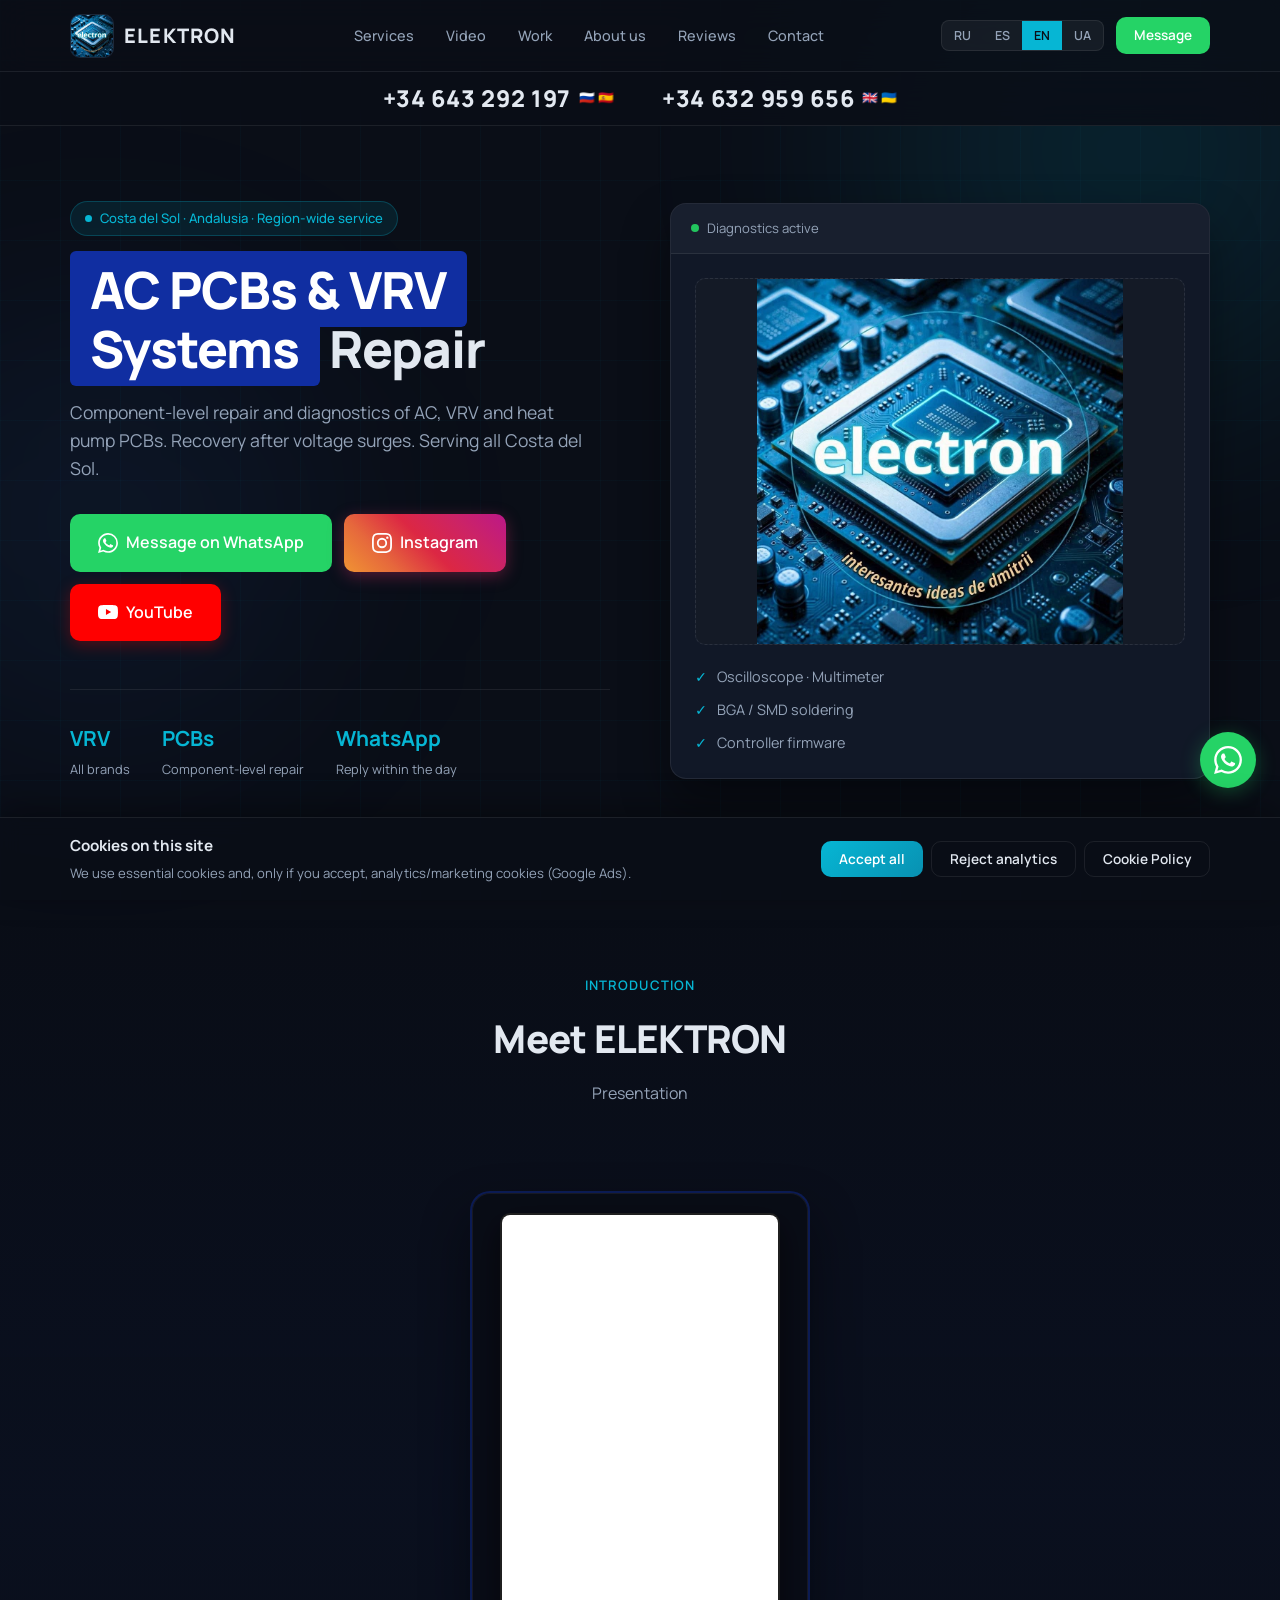
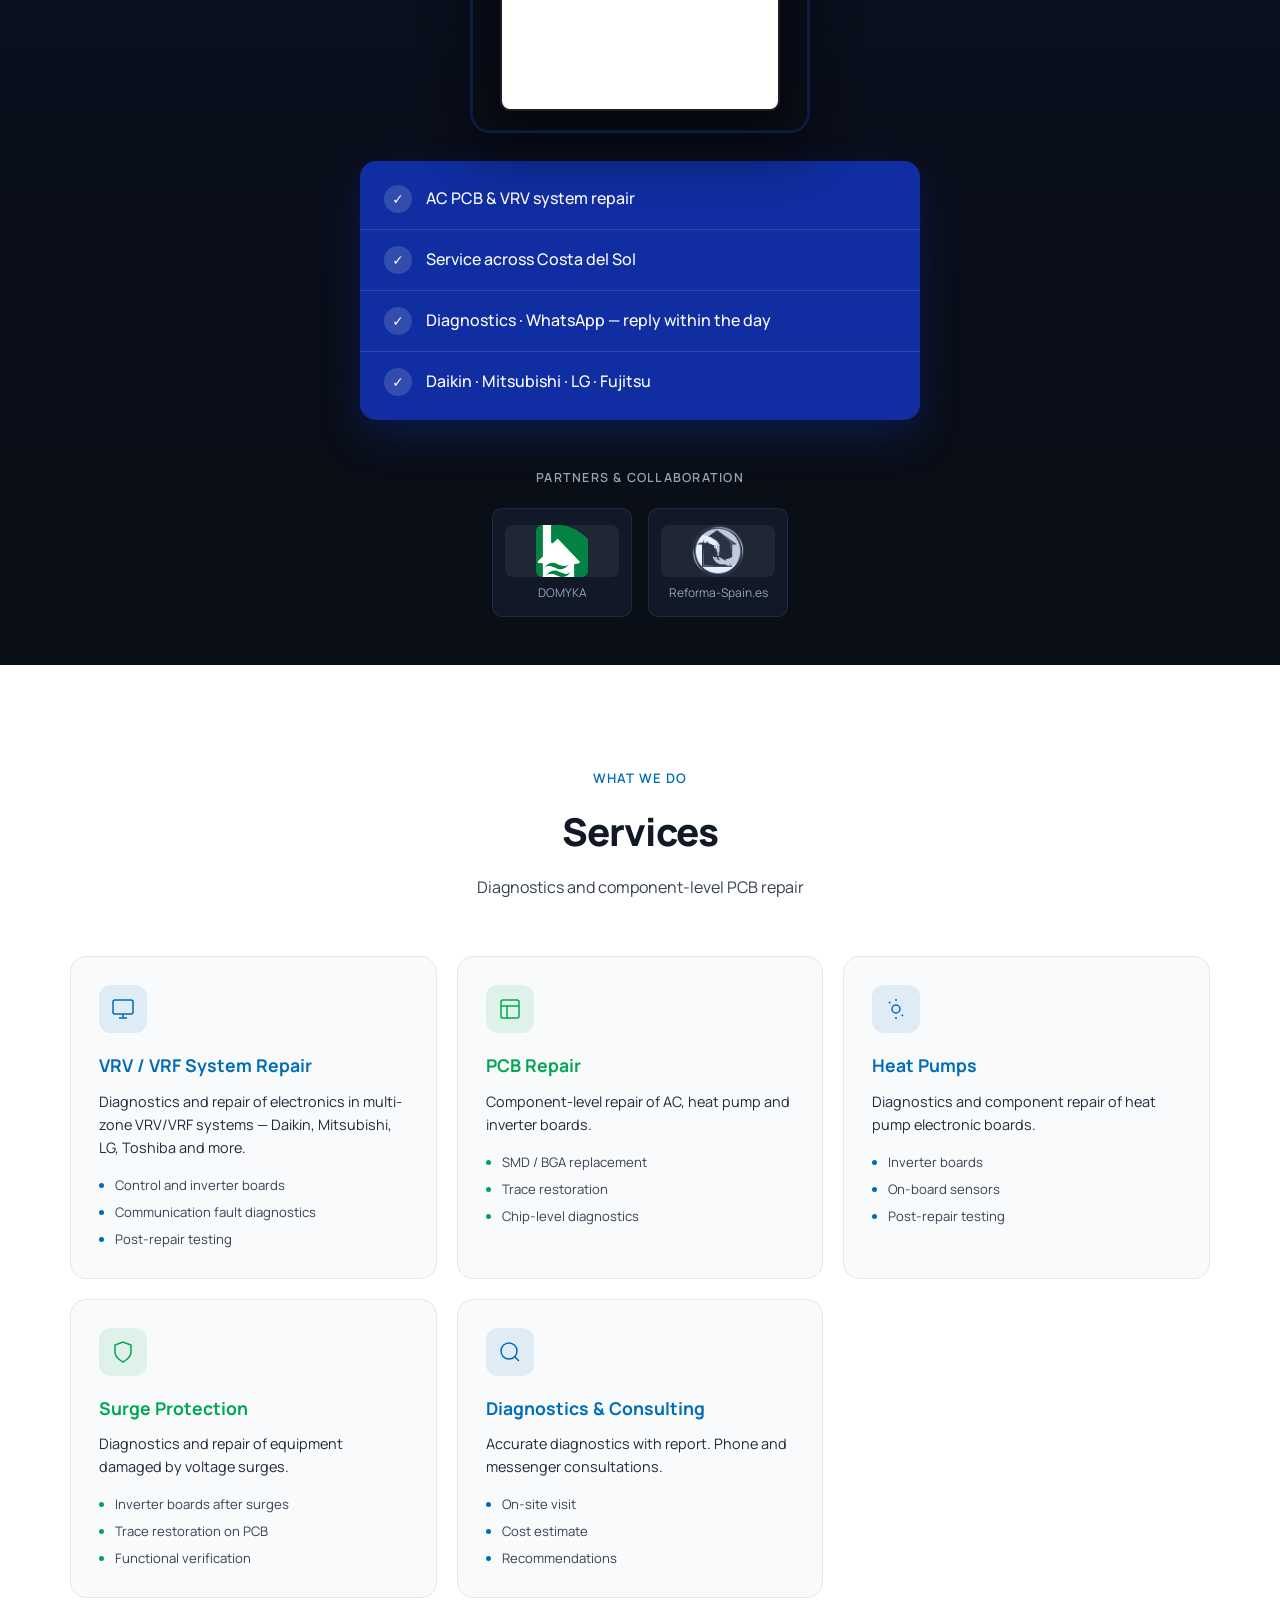
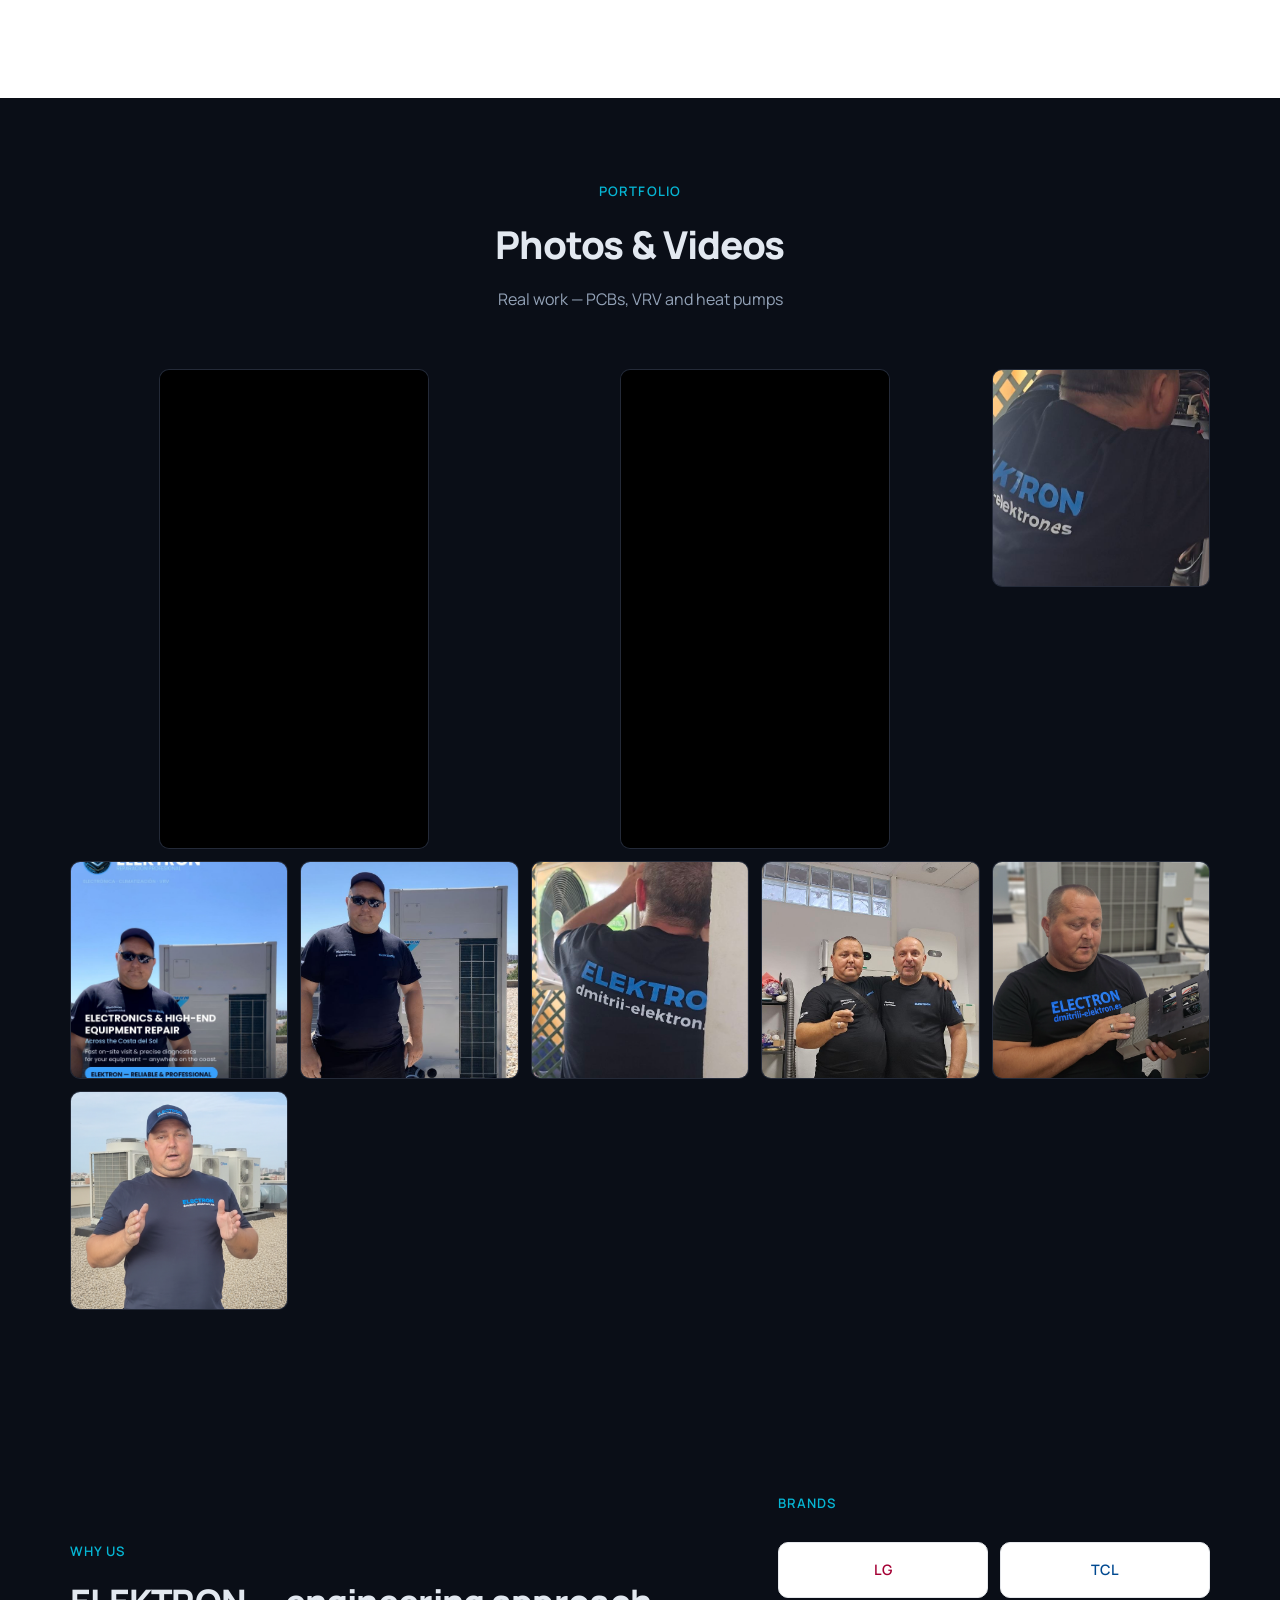
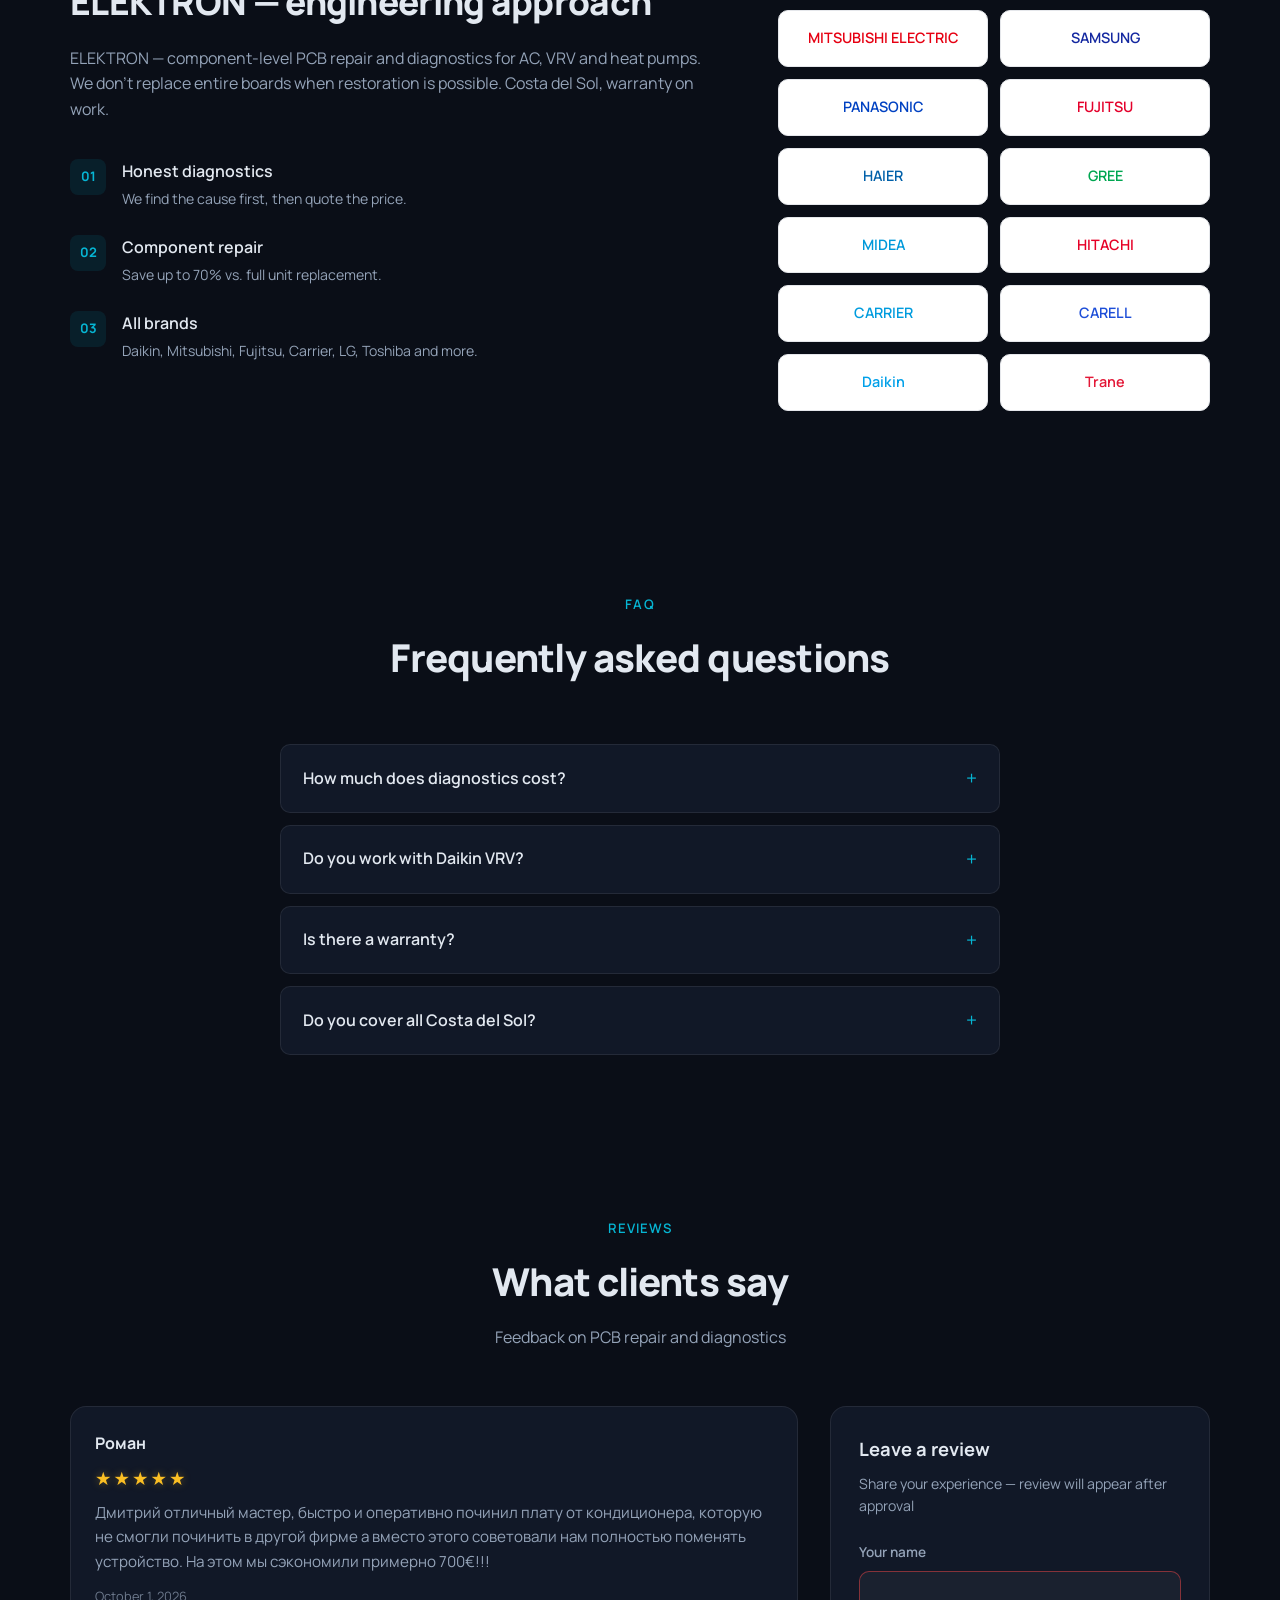
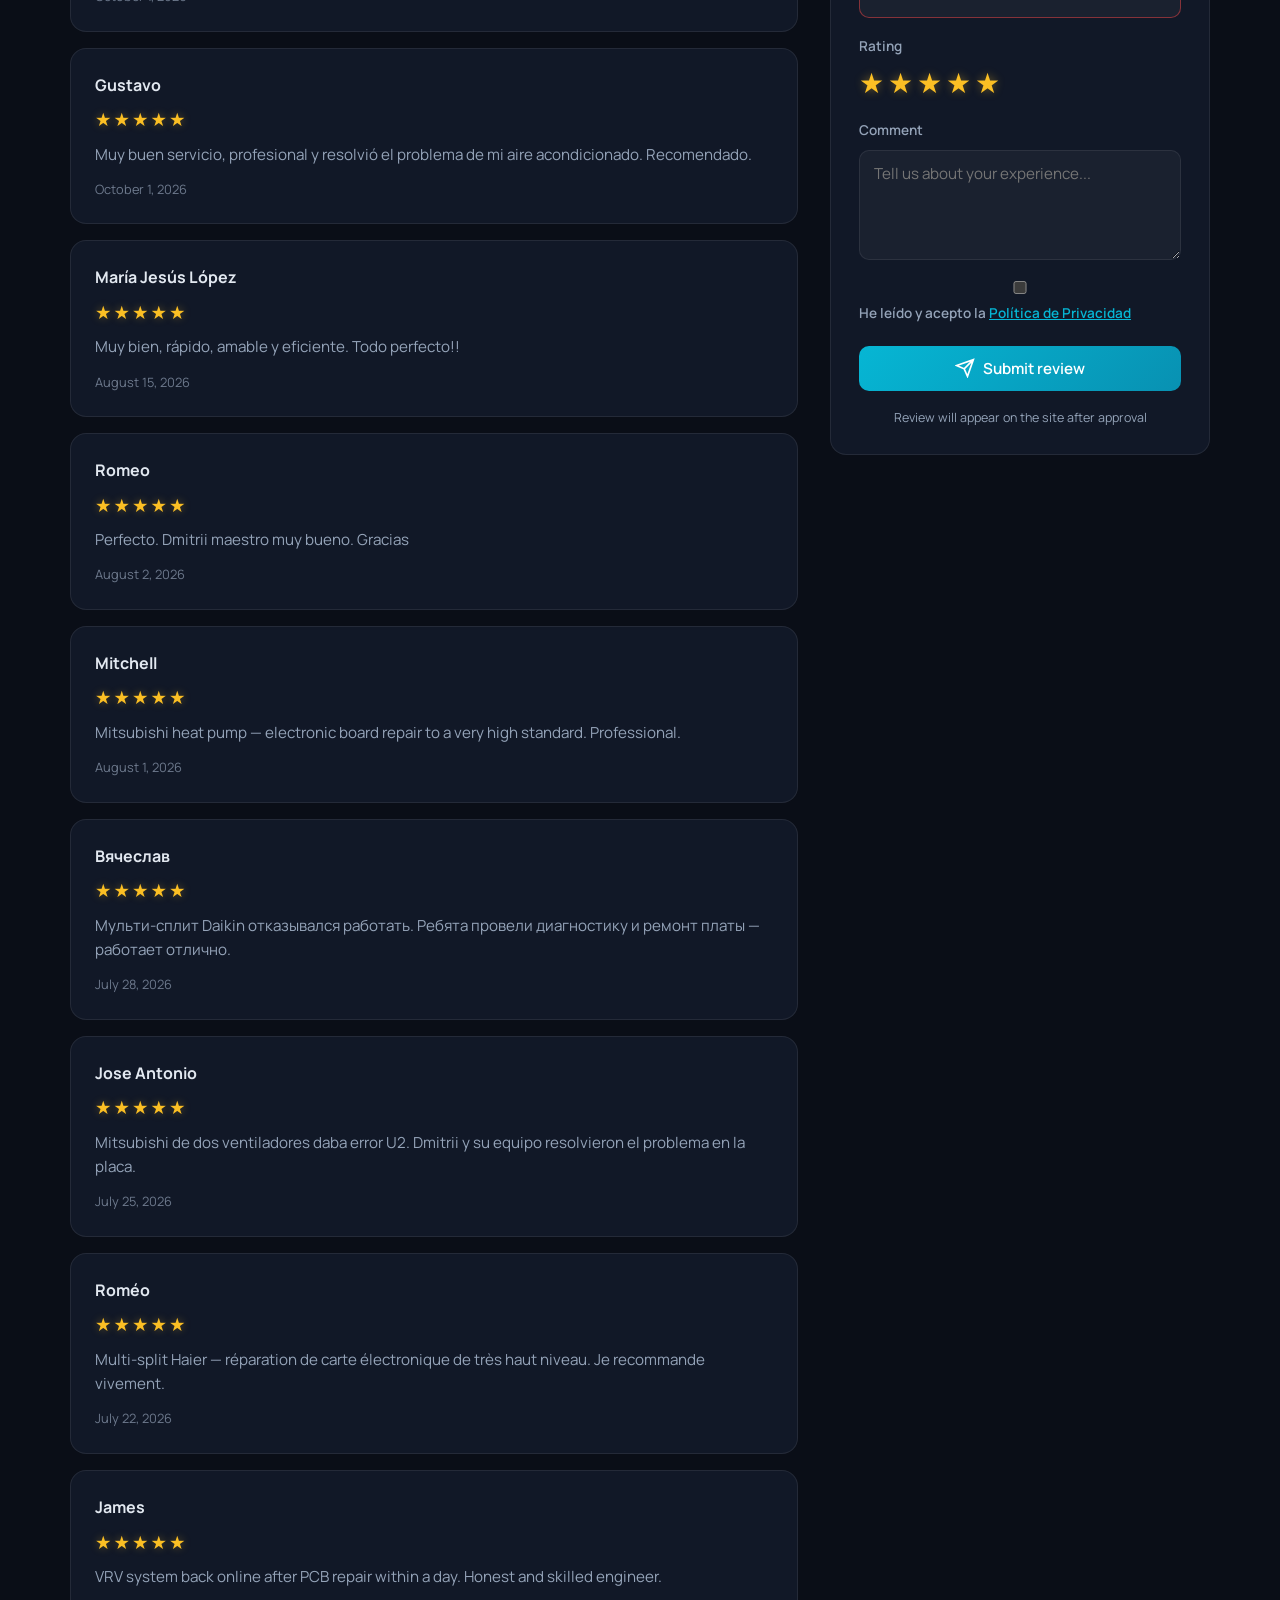
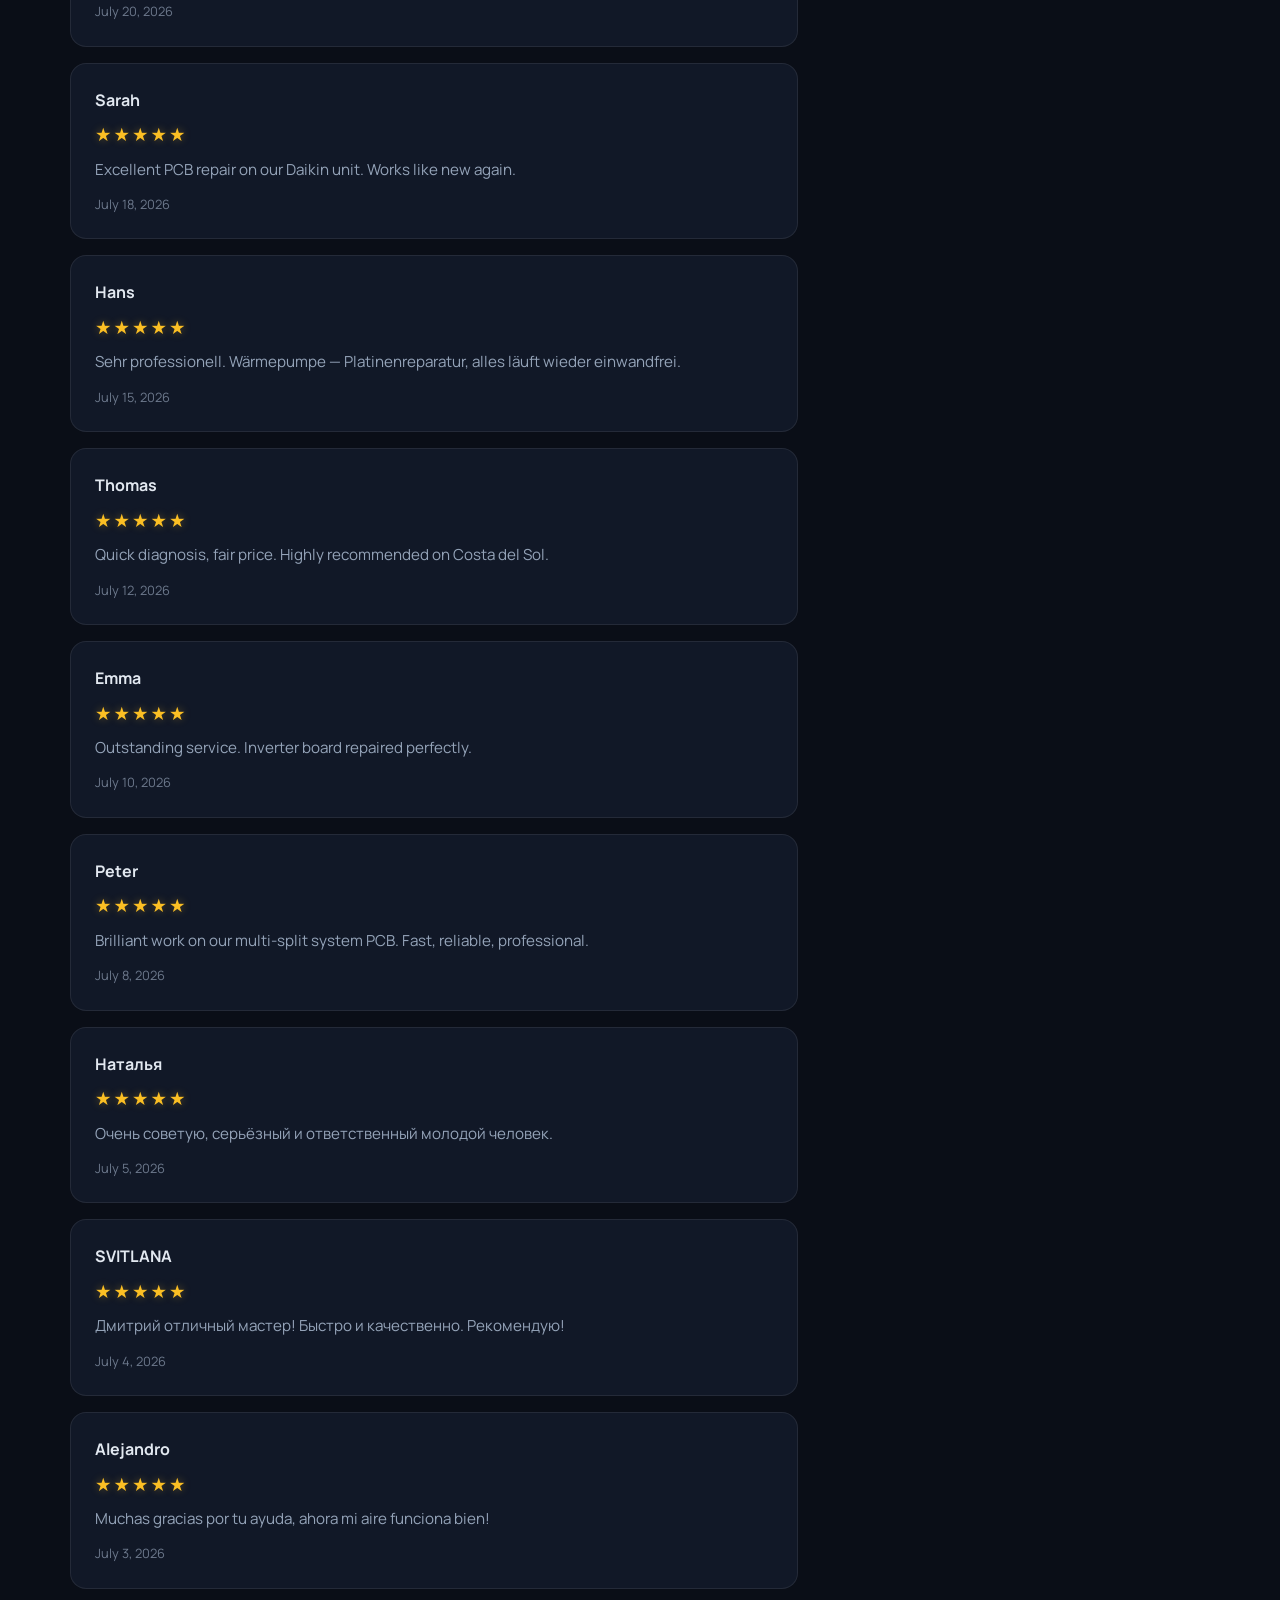
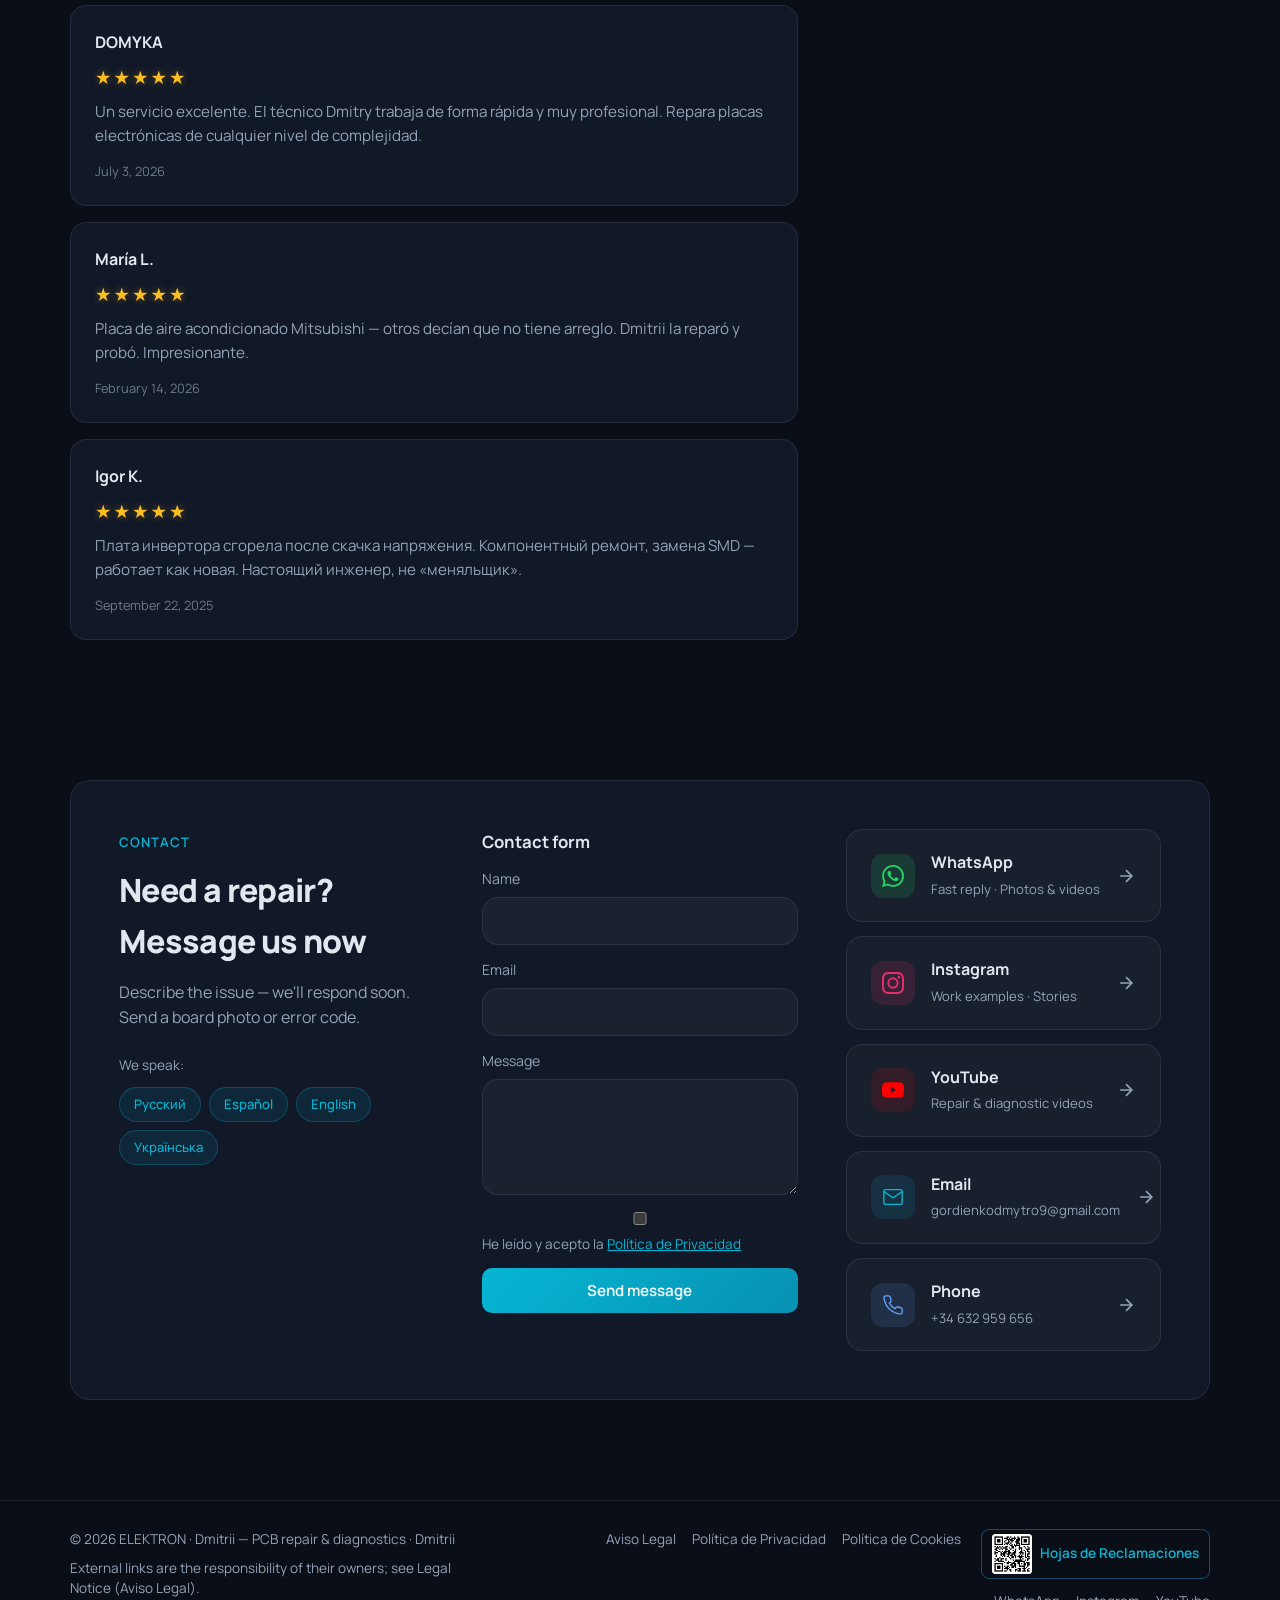
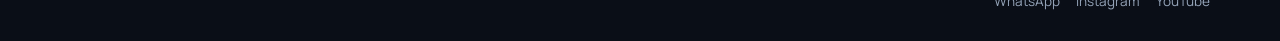
==== commit 182eca2d: "Contenido: solo reparación placas y diagnóstico (v=60)" ====
--- a/index.html
+++ b/index.html
@@ -29,7 +29,7 @@
 
   <link rel="stylesheet" href="https://fonts.googleapis.com/css2?family=Manrope:wght@400;500;600;700;800&family=Roboto:wght@400;700;900&family=Montserrat:ital,wght@0,700;1,700&family=Oswald:wght@500;700&family=Raleway:wght@700;800&family=Bebas+Neue&display=swap" media="print" onload="this.media='all'">
   <noscript><link rel="stylesheet" href="https://fonts.googleapis.com/css2?family=Manrope:wght@400;500;600;700;800&family=Roboto:wght@400;700;900&family=Montserrat:ital,wght@0,700;1,700&family=Oswald:wght@500;700&family=Raleway:wght@700;800&family=Bebas+Neue&display=swap"></noscript>
-  <link rel="stylesheet" href="/css/style.css?v=59">
+  <link rel="stylesheet" href="/css/style.css?v=60">
   <link rel="icon" type="image/png" sizes="32x32" href="/images/favicon-32.png">
   <link rel="icon" type="image/png" sizes="16x16" href="/images/favicon-16.png">
   <link rel="apple-touch-icon" sizes="180x180" href="/images/apple-touch-icon.png">
@@ -127,8 +127,8 @@
               <span class="stat__label" data-i18n="statBoardsLabel">Компонентный ремонт</span>
             </div>
             <div class="stat">
-              <span class="stat__value" data-i18n="statContact">24/7</span>
-              <span class="stat__label" data-i18n="statContactLabel">Связь в WhatsApp</span>
+              <span class="stat__value" data-i18n="statContact">WhatsApp</span>
+              <span class="stat__label" data-i18n="statContactLabel">Ответ в течение дня</span>
             </div>
           </div>
         </div>
@@ -140,9 +140,8 @@
             </div>
             <div class="hero-card__body">
               <div class="hero-card__photo" id="hero-photo">
-                <div class="photo-placeholder">
+                <div class="photo-placeholder" aria-hidden="true">
                   <svg viewBox="0 0 24 24" fill="none" stroke="currentColor" stroke-width="1.5"><rect x="3" y="3" width="18" height="18" rx="2"/><circle cx="8.5" cy="8.5" r="1.5"/><path d="M21 15l-5-5L5 21"/></svg>
-                  <span data-i18n="galleryPlaceholder">Фото будет добавлено</span>
                 </div>
               </div>
               <ul class="hero-card__list">
@@ -212,12 +211,6 @@
             <ul><li data-i18n="s3i1"></li><li data-i18n="s3i2"></li><li data-i18n="s3i3"></li></ul>
           </article>
           <article class="service-card reveal">
-            <div class="service-card__icon"><svg viewBox="0 0 24 24" fill="none" stroke="currentColor" stroke-width="1.5"><path d="M13 2L3 14h9l-1 8 10-12h-9l1-8z"/></svg></div>
-            <h3 data-i18n="s4Title">Электрика</h3>
-            <p data-i18n="s4Desc"></p>
-            <ul><li data-i18n="s4i1"></li><li data-i18n="s4i2"></li><li data-i18n="s4i3"></li></ul>
-          </article>
-          <article class="service-card reveal">
             <div class="service-card__icon"><svg viewBox="0 0 24 24" fill="none" stroke="currentColor" stroke-width="1.5"><path d="M12 22s8-4 8-10V5l-8-3-8 3v7c0 6 8 10 8 10z"/></svg></div>
             <h3 data-i18n="s5Title">Защита от перенапряжений</h3>
             <p data-i18n="s5Desc"></p>
@@ -287,7 +280,7 @@
         <div class="section-head reveal">
           <span class="section-tag" data-i18n="reviewsTag">Отзывы</span>
           <h2 data-i18n="reviewsTitle">Что говорят клиенты</h2>
-          <p data-i18n="reviewsDesc">Реальные отзывы о ремонте VRV, плат и электроники</p>
+          <p data-i18n="reviewsDesc">Отзывы о ремонте электронных плат и диагностике</p>
         </div>
 
         <div class="reviews__layout">
@@ -308,29 +301,9 @@
               <p class="review-card__text">Плата инвертора сгорела после скачка напряжения. Компонентный ремонт, замена SMD — работает как новая. Настоящий инженер, не «меняльщик».</p>
             </article>
             <article class="review-card">
-              <div class="review-card__head"><div class="review-card__author">José F.</div></div>
-              <div class="review-card__rating-wrap"><span class="star-display"><span class="star-display__star star-display__star--filled">★</span><span class="star-display__star star-display__star--filled">★</span><span class="star-display__star star-display__star--filled">★</span><span class="star-display__star star-display__star--filled">★</span><span class="star-display__star star-display__star--filled">★</span></span></div>
-              <p class="review-card__text">Montaje de cuadro eléctrico para climatización en local comercial. Cableado ordenado, automáticos correctos, conexión impecable. Muy limpio el trabajo.</p>
-            </article>
-            <article class="review-card">
               <div class="review-card__head"><div class="review-card__author">María L.</div></div>
               <div class="review-card__rating-wrap"><span class="star-display"><span class="star-display__star star-display__star--filled">★</span><span class="star-display__star star-display__star--filled">★</span><span class="star-display__star star-display__star--filled">★</span><span class="star-display__star star-display__star--filled">★</span><span class="star-display__star star-display__star--filled">★</span></span></div>
               <p class="review-card__text">Placa de aire acondicionado Mitsubishi — otros decían que no tiene arreglo. Dmitrii la reparó y probó. Impresionante.</p>
-            </article>
-            <article class="review-card">
-              <div class="review-card__head"><div class="review-card__author">David P.</div></div>
-              <div class="review-card__rating-wrap"><span class="star-display"><span class="star-display__star star-display__star--filled">★</span><span class="star-display__star star-display__star--filled">★</span><span class="star-display__star star-display__star--filled">★</span><span class="star-display__star star-display__star--filled">★</span><span class="star-display__star star-display__star--filled">★</span></span></div>
-              <p class="review-card__text">Подключение наружных блоков — силовая линия, связь, заземление. Всё по схеме, проверил под нагрузкой. Надёжно.</p>
-            </article>
-            <article class="review-card">
-              <div class="review-card__head"><div class="review-card__author">volf</div></div>
-              <div class="review-card__rating-wrap"><span class="star-display"><span class="star-display__star star-display__star--filled">★</span><span class="star-display__star star-display__star--filled">★</span><span class="star-display__star star-display__star--filled">★</span><span class="star-display__star star-display__star--filled">★</span><span class="star-display__star star-display__star--filled">★</span></span></div>
-              <p class="review-card__text">Super. grasias</p>
-            </article>
-            <article class="review-card">
-              <div class="review-card__head"><div class="review-card__author">Ekaterina M</div></div>
-              <div class="review-card__rating-wrap"><span class="star-display"><span class="star-display__star star-display__star--filled">★</span><span class="star-display__star star-display__star--filled">★</span><span class="star-display__star star-display__star--filled">★</span><span class="star-display__star star-display__star--filled">★</span><span class="star-display__star star-display__star--filled">★</span></span></div>
-              <p class="review-card__text">В новостройке не функционировал кондиционер. Не дождавшись техника от застройщика вызвала Дмитрия который отреагировал моментально, нашел неисправность, заказал новую плату и оперативно установил её. Благодарю за отличную работу!</p>
             </article>
             <article class="review-card">
               <div class="review-card__head"><div class="review-card__author">SVITLANA</div></div>
@@ -496,8 +469,8 @@
           <a href="/politica-privacidad/" data-legal-path="politica-privacidad/">Política de Privacidad</a>
           <a href="/politica-cookies/" data-legal-path="politica-cookies/">Política de Cookies</a>
           <a href="https://www.consumoresponde.es" class="footer__hojas" target="_blank" rel="noopener noreferrer" title="Hojas de reclamaciones — Consumo Responde (Hoj@)">
-            <!-- Sustituya /images/hojas-reclamaciones-qr.png por el QR oficial de Hoj@ cuando lo reciba -->
-            <img src="/images/hojas-reclamaciones-qr.png?v=59" alt="Código QR — Consumo Responde (Hoj@)" class="footer__hojas-qr" width="40" height="40" decoding="async" hidden onload="this.hidden=false" onerror="this.hidden=true">
+            <!-- TODO: cartel/QR oficial Hoj@ (Consumo Responde) cuando esté disponible en el área de usuario -->
+            <img src="/images/hojas-reclamaciones-qr.png?v=60" alt="Código QR — Consumo Responde (Hoj@)" class="footer__hojas-qr" width="40" height="40" decoding="async" hidden onload="this.hidden=false" onerror="this.hidden=true">
             <span>Hojas de Reclamaciones</span>
           </a>
         </nav>
@@ -515,13 +488,13 @@
     <svg viewBox="0 0 24 24" fill="currentColor"><path d="M17.472 14.382c-.297-.149-1.758-.867-2.03-.967-.273-.099-.471-.148-.67.15-.197.297-.767.966-.94 1.164-.173.199-.347.223-.644.075-.297-.15-1.255-.463-2.39-1.475-.883-.788-1.48-1.761-1.653-2.059-.173-.297-.018-.458.13-.606.134-.133.298-.347.446-.52.149-.174.198-.298.298-.497.099-.198.05-.371-.025-.52-.075-.149-.669-1.612-.916-2.207-.242-.579-.487-.5-.669-.51-.173-.008-.371-.01-.57-.01-.198 0-.52.074-.792.372-.272.297-1.04 1.016-1.04 2.479 0 1.462 1.065 2.875 1.213 3.074.149.198 2.096 3.2 5.077 4.487.709.306 1.262.489 1.694.625.712.227 1.36.195 1.871.118.571-.085 1.758-.719 2.006-1.413.248-.694.248-1.289.173-1.413-.074-.124-.272-.198-.57-.347m-5.421 7.403h-.004a9.87 9.87 0 01-5.031-1.378l-.361-.214-3.741.982.998-3.648-.235-.374a9.86 9.86 0 01-1.51-5.26c.001-5.45 4.436-9.884 9.888-9.884 2.64 0 5.122 1.03 6.988 2.898a9.825 9.825 0 012.893 6.994c-.003 5.45-4.435 9.884-9.881 9.884m8.413-18.297A11.815 11.815 0 0012.05 0C5.495 0 .16 5.335.157 11.892c0 2.096.547 4.142 1.588 5.945L.057 24l6.305-1.654a11.882 11.882 0 005.683 1.448h.005c6.554 0 11.89-5.335 11.893-11.893a11.821 11.821 0 00-3.48-8.413z"/></svg>
   </a>
 
-  <script src="/js/reviews-data.js?v=59"></script>
-  <script src="/js/config.js?v=59"></script>
-  <script src="/js/i18n.js?v=59"></script>
-  <script src="/js/cookie-consent.js?v=59"></script>
-  <script src="/js/consent-forms.js?v=59"></script>
-  <script src="/js/site-reviews-store.js?v=59"></script>
-  <script src="/js/reviews.js?v=59"></script>
-  <script src="/js/main.js?v=59"></script>
+  <script src="/js/reviews-data.js?v=60"></script>
+  <script src="/js/config.js?v=60"></script>
+  <script src="/js/i18n.js?v=60"></script>
+  <script src="/js/cookie-consent.js?v=60"></script>
+  <script src="/js/consent-forms.js?v=60"></script>
+  <script src="/js/site-reviews-store.js?v=60"></script>
+  <script src="/js/reviews.js?v=60"></script>
+  <script src="/js/main.js?v=60"></script>
 </body>
 </html>
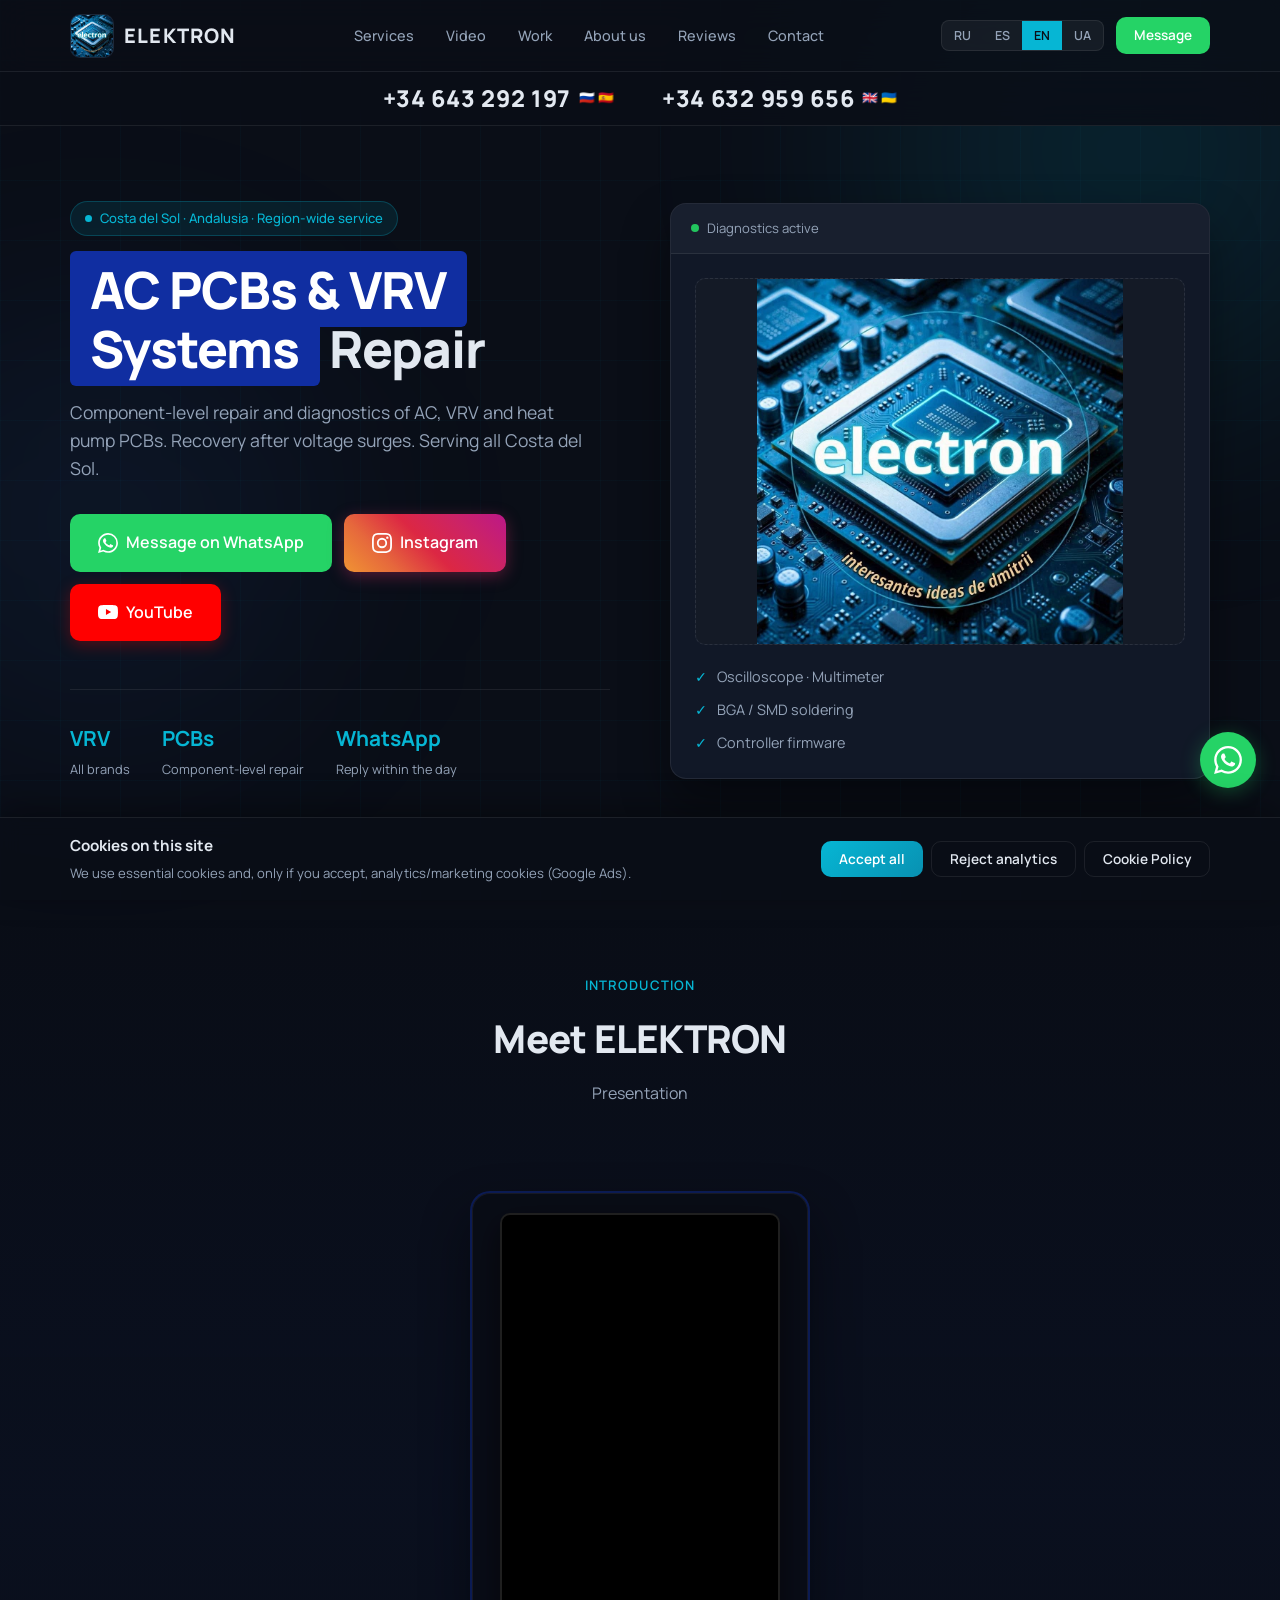
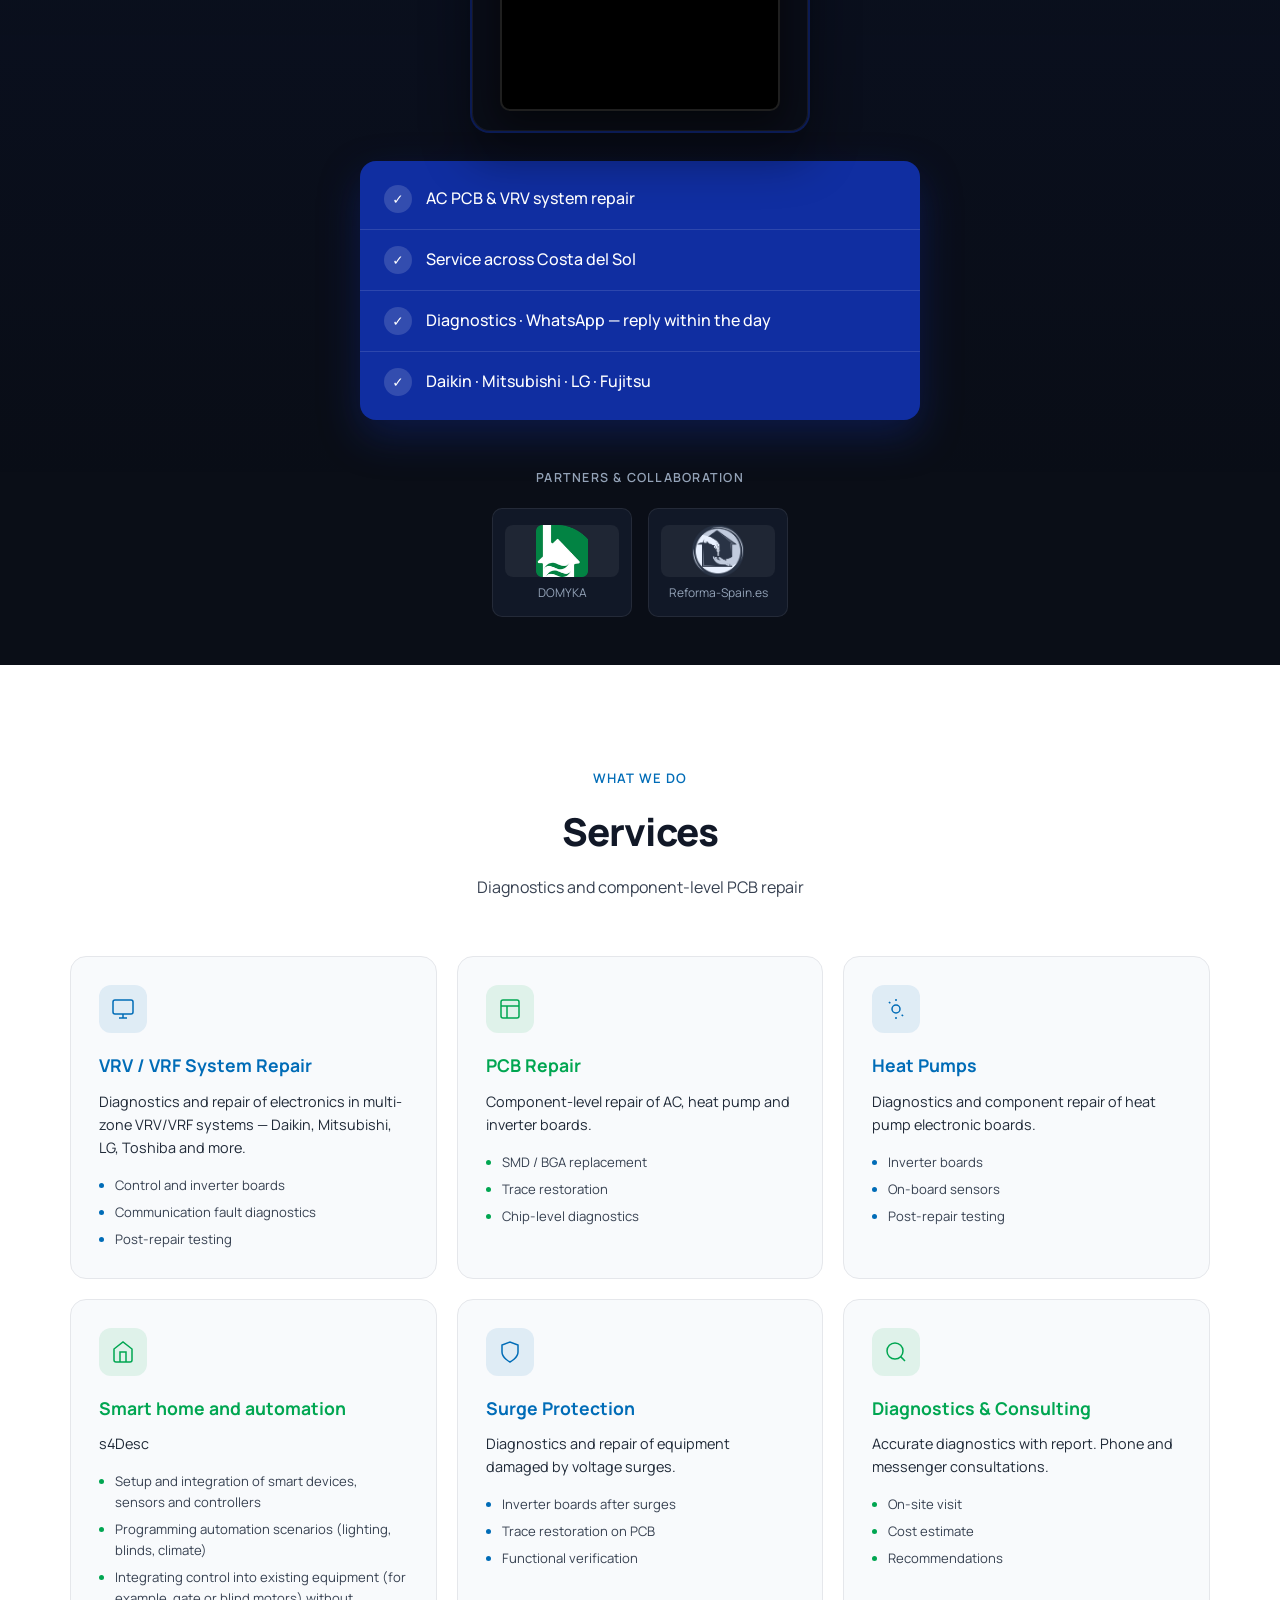
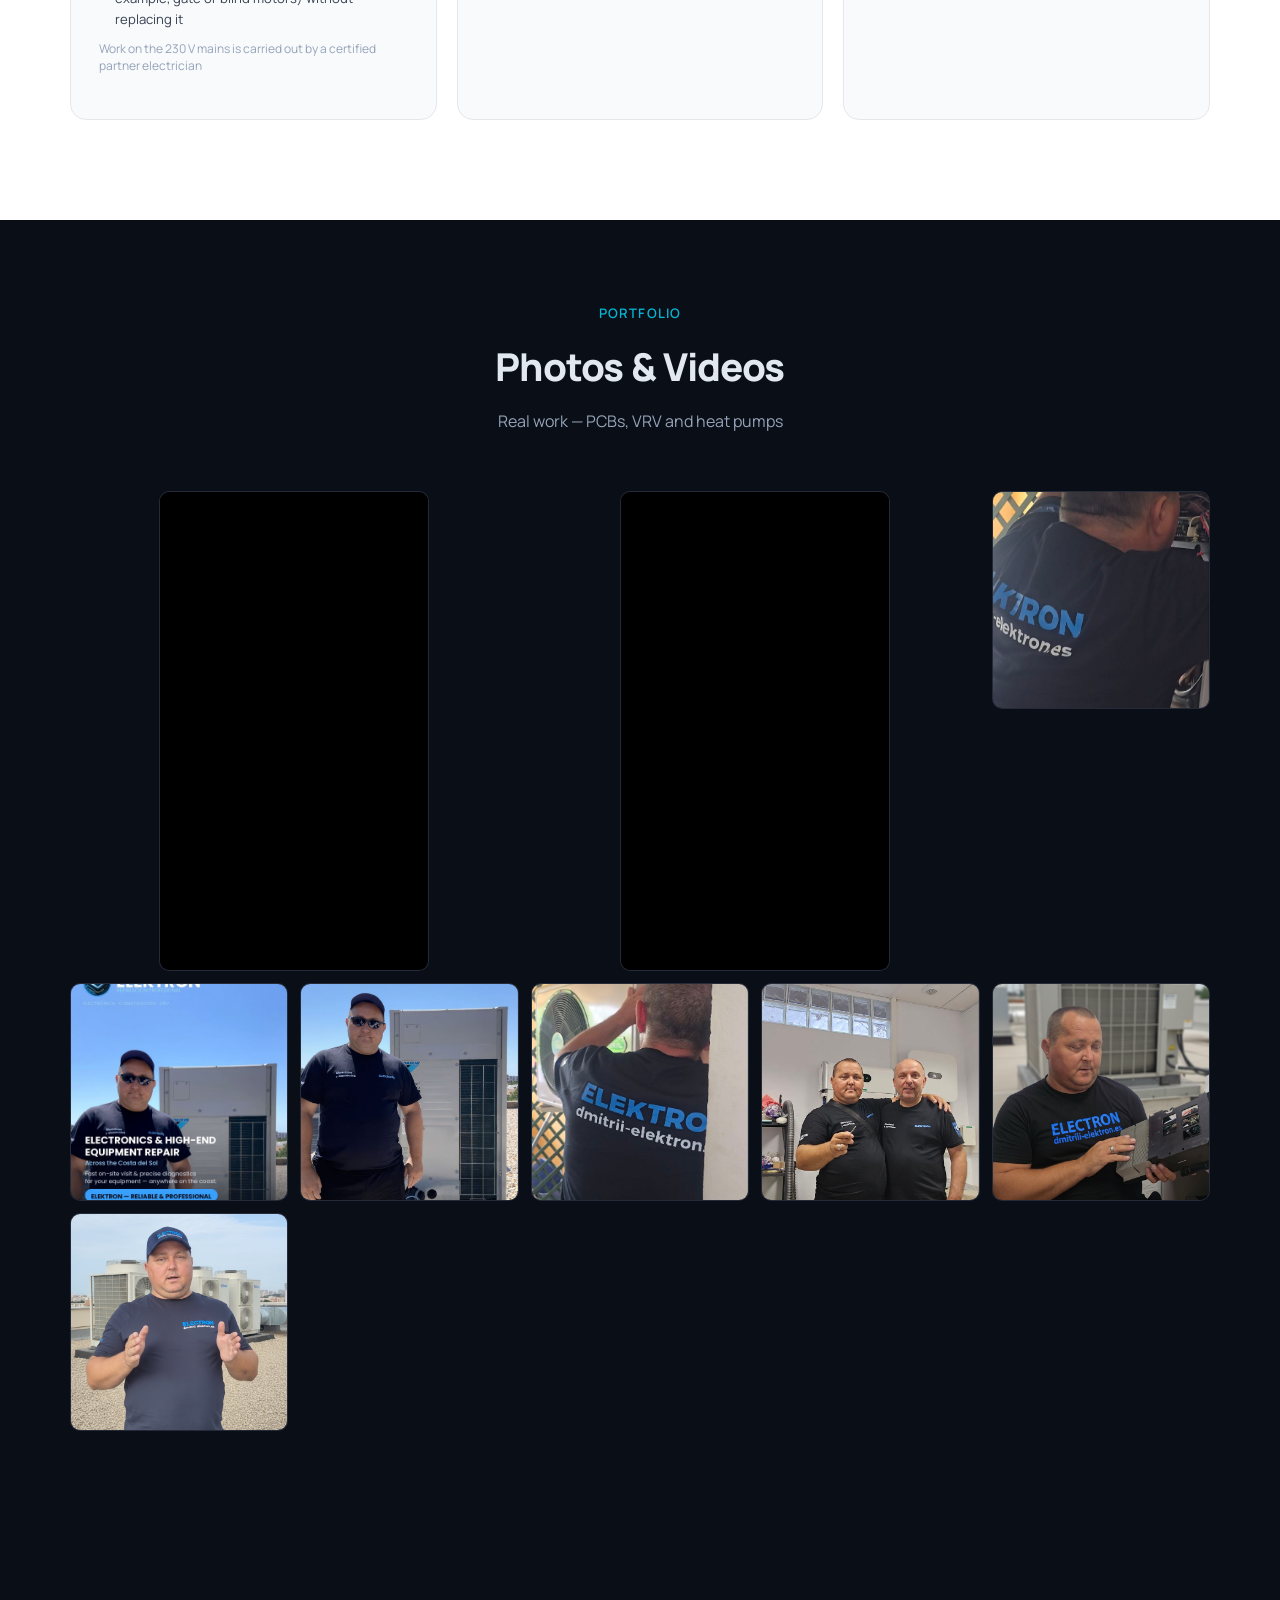
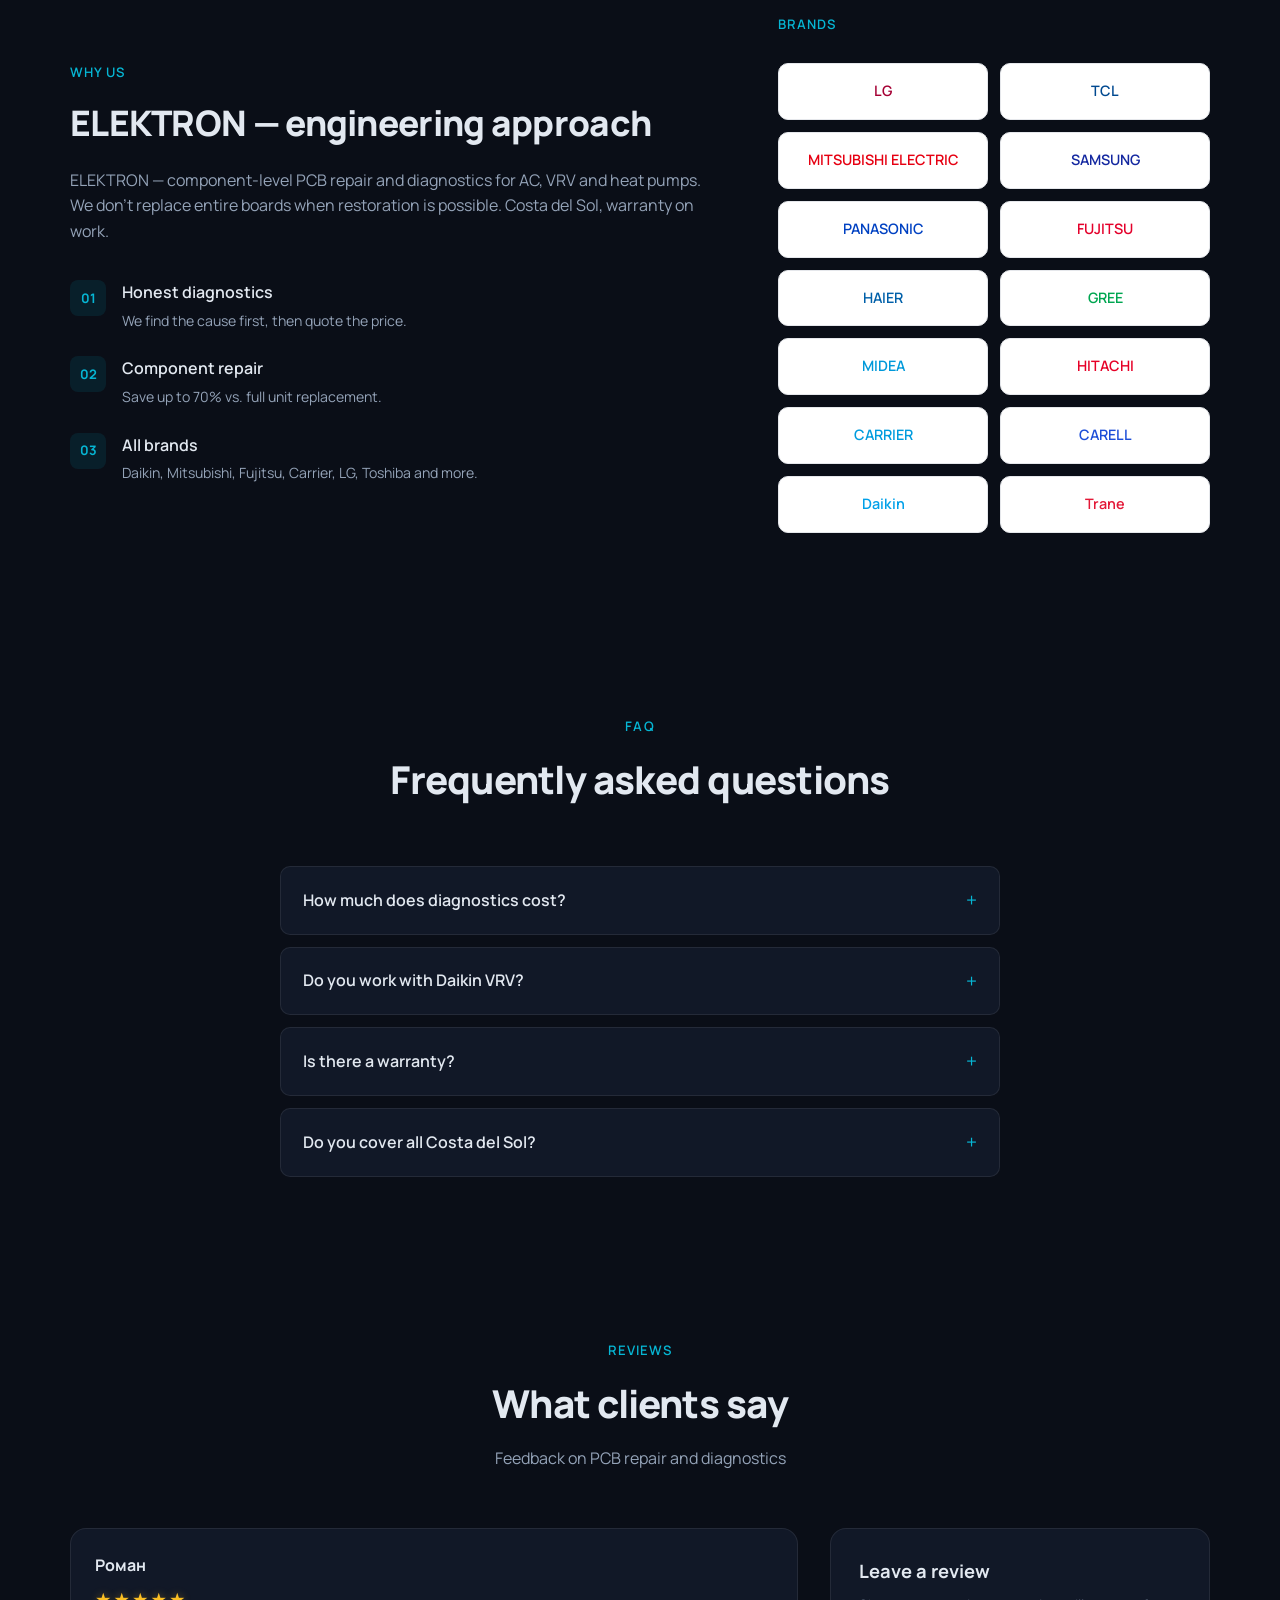
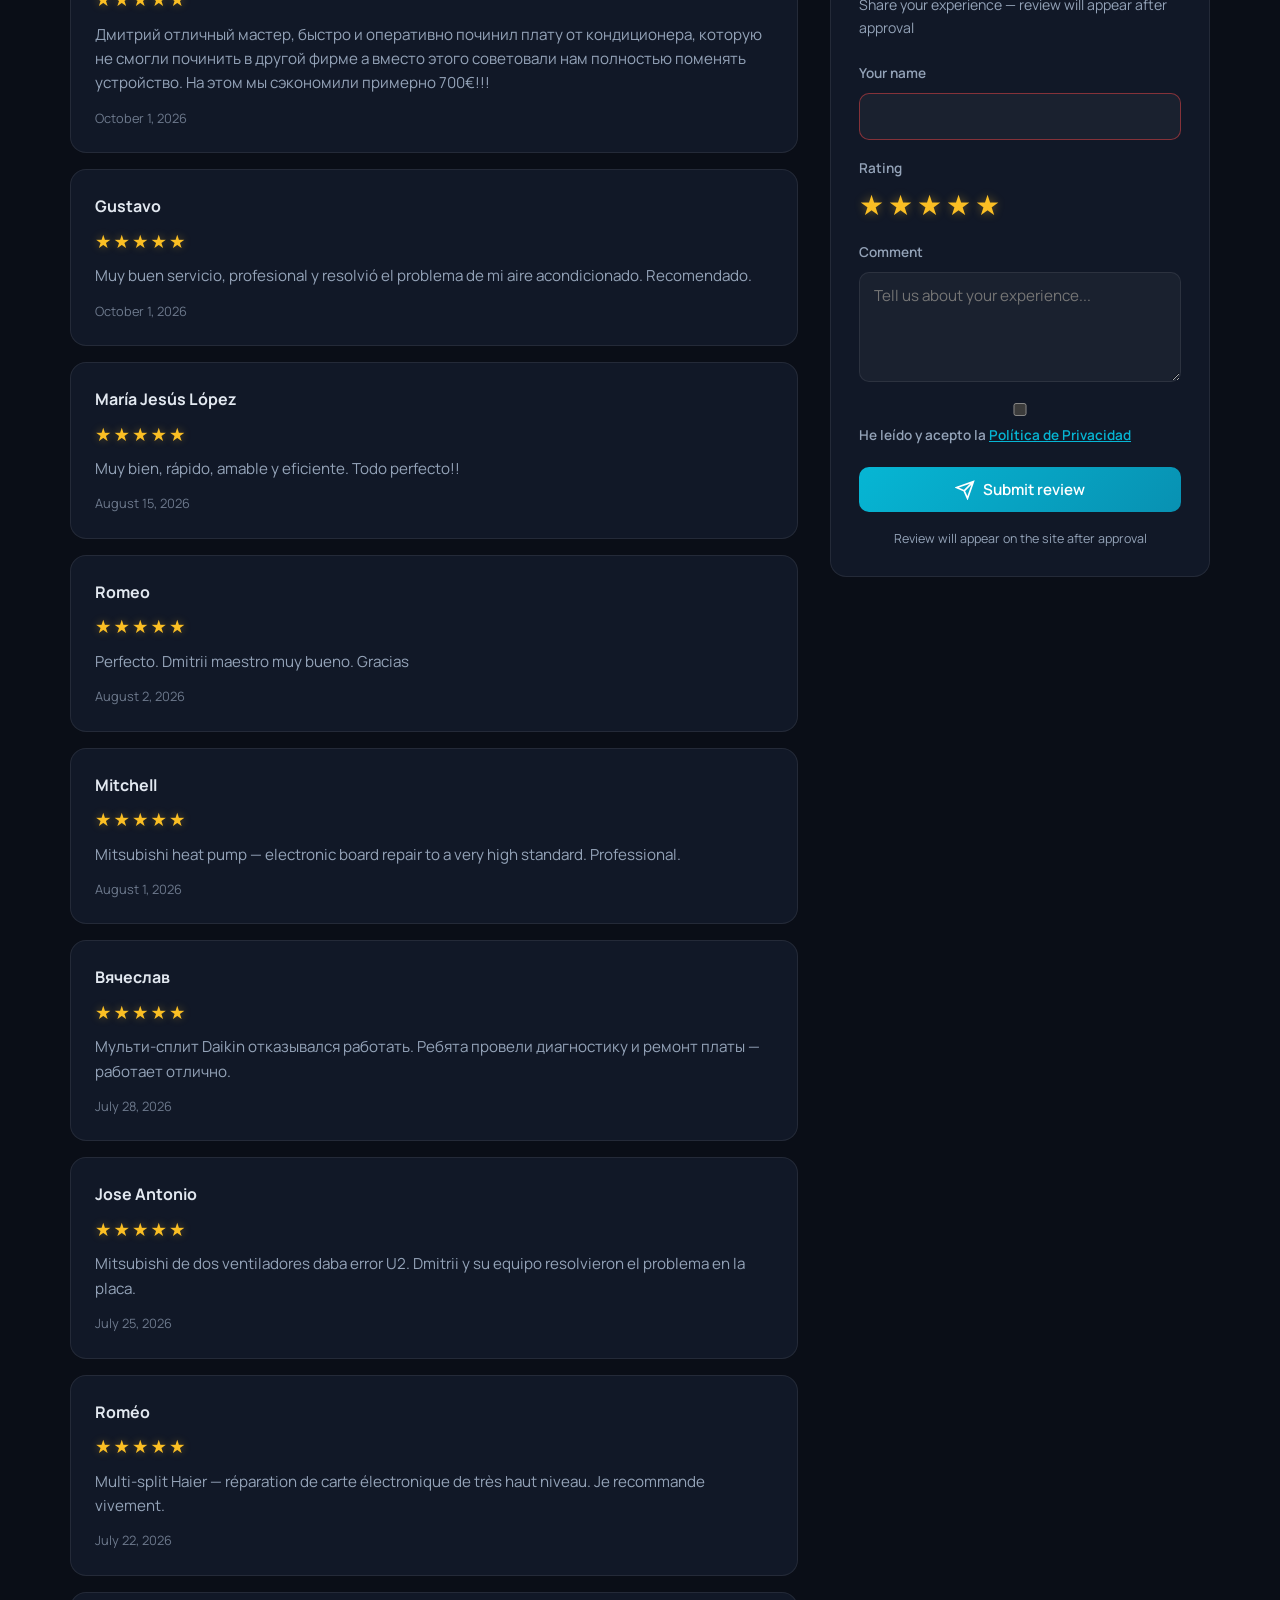
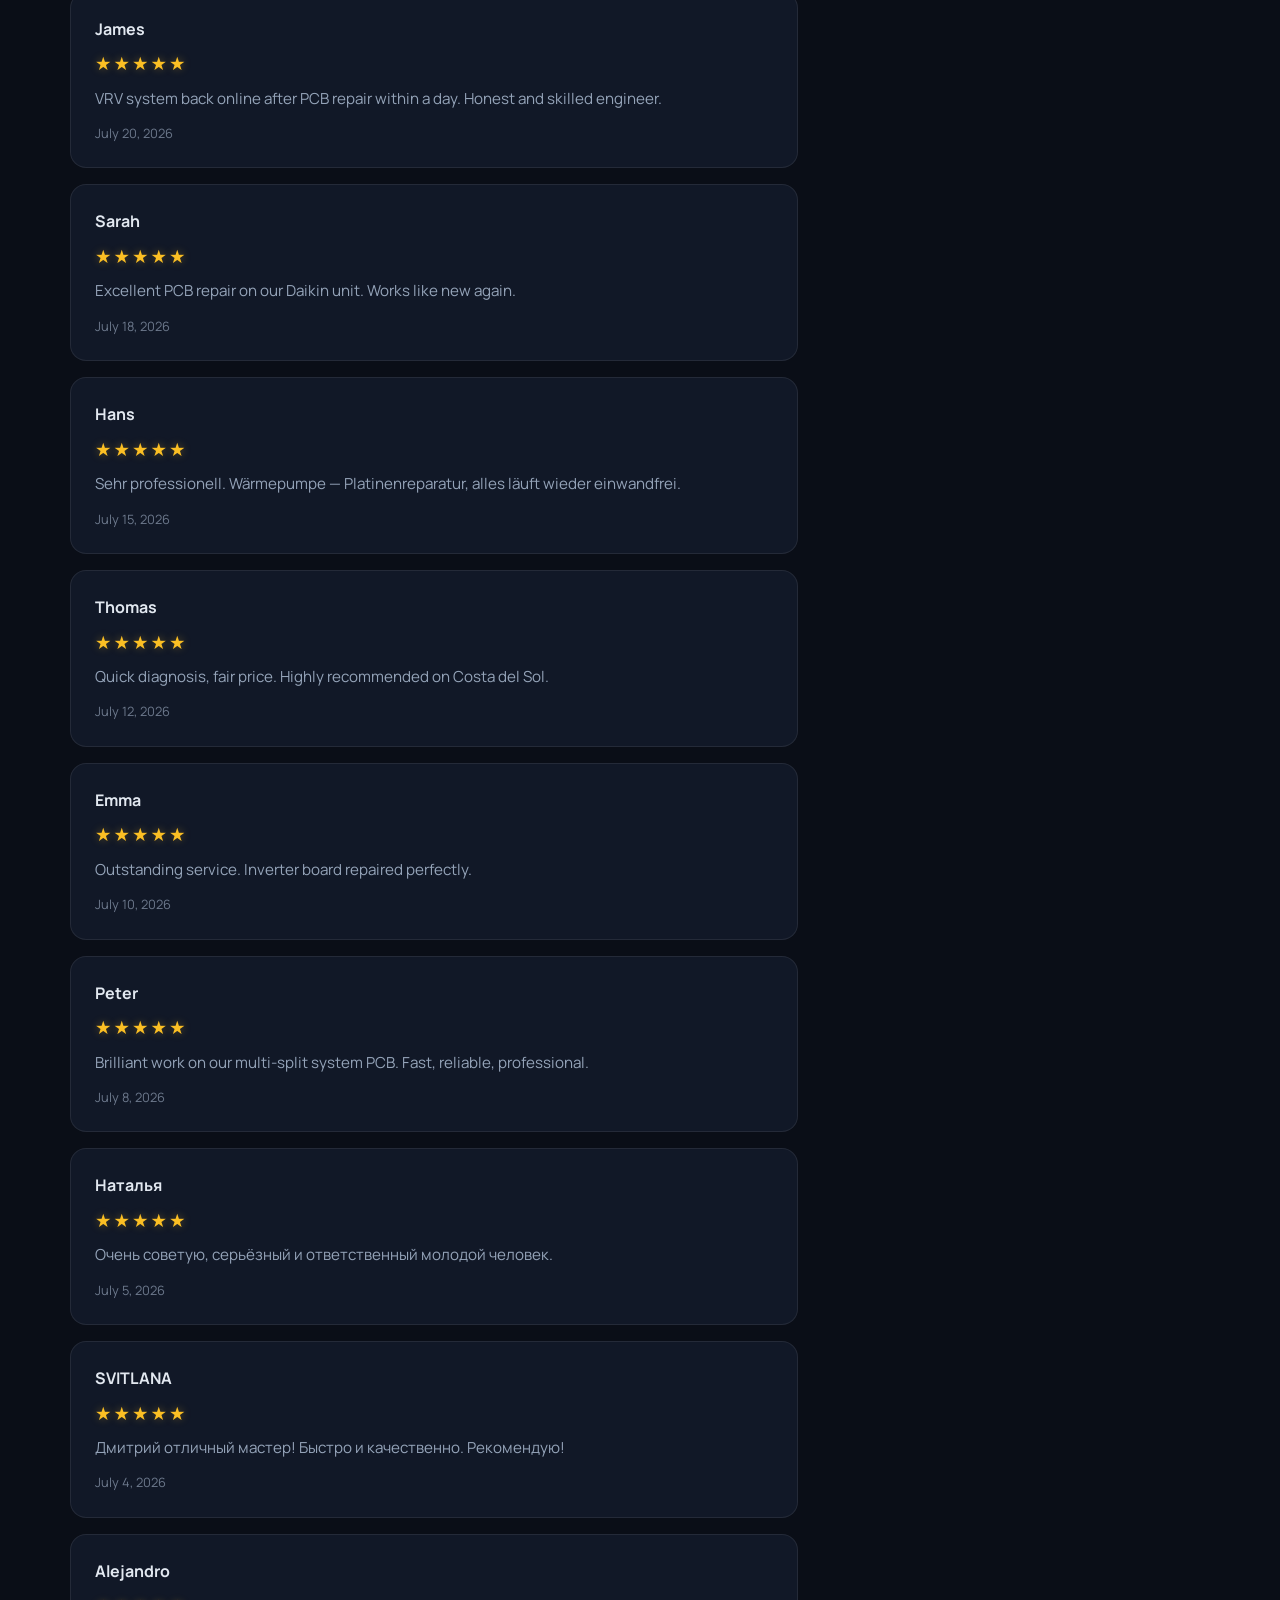
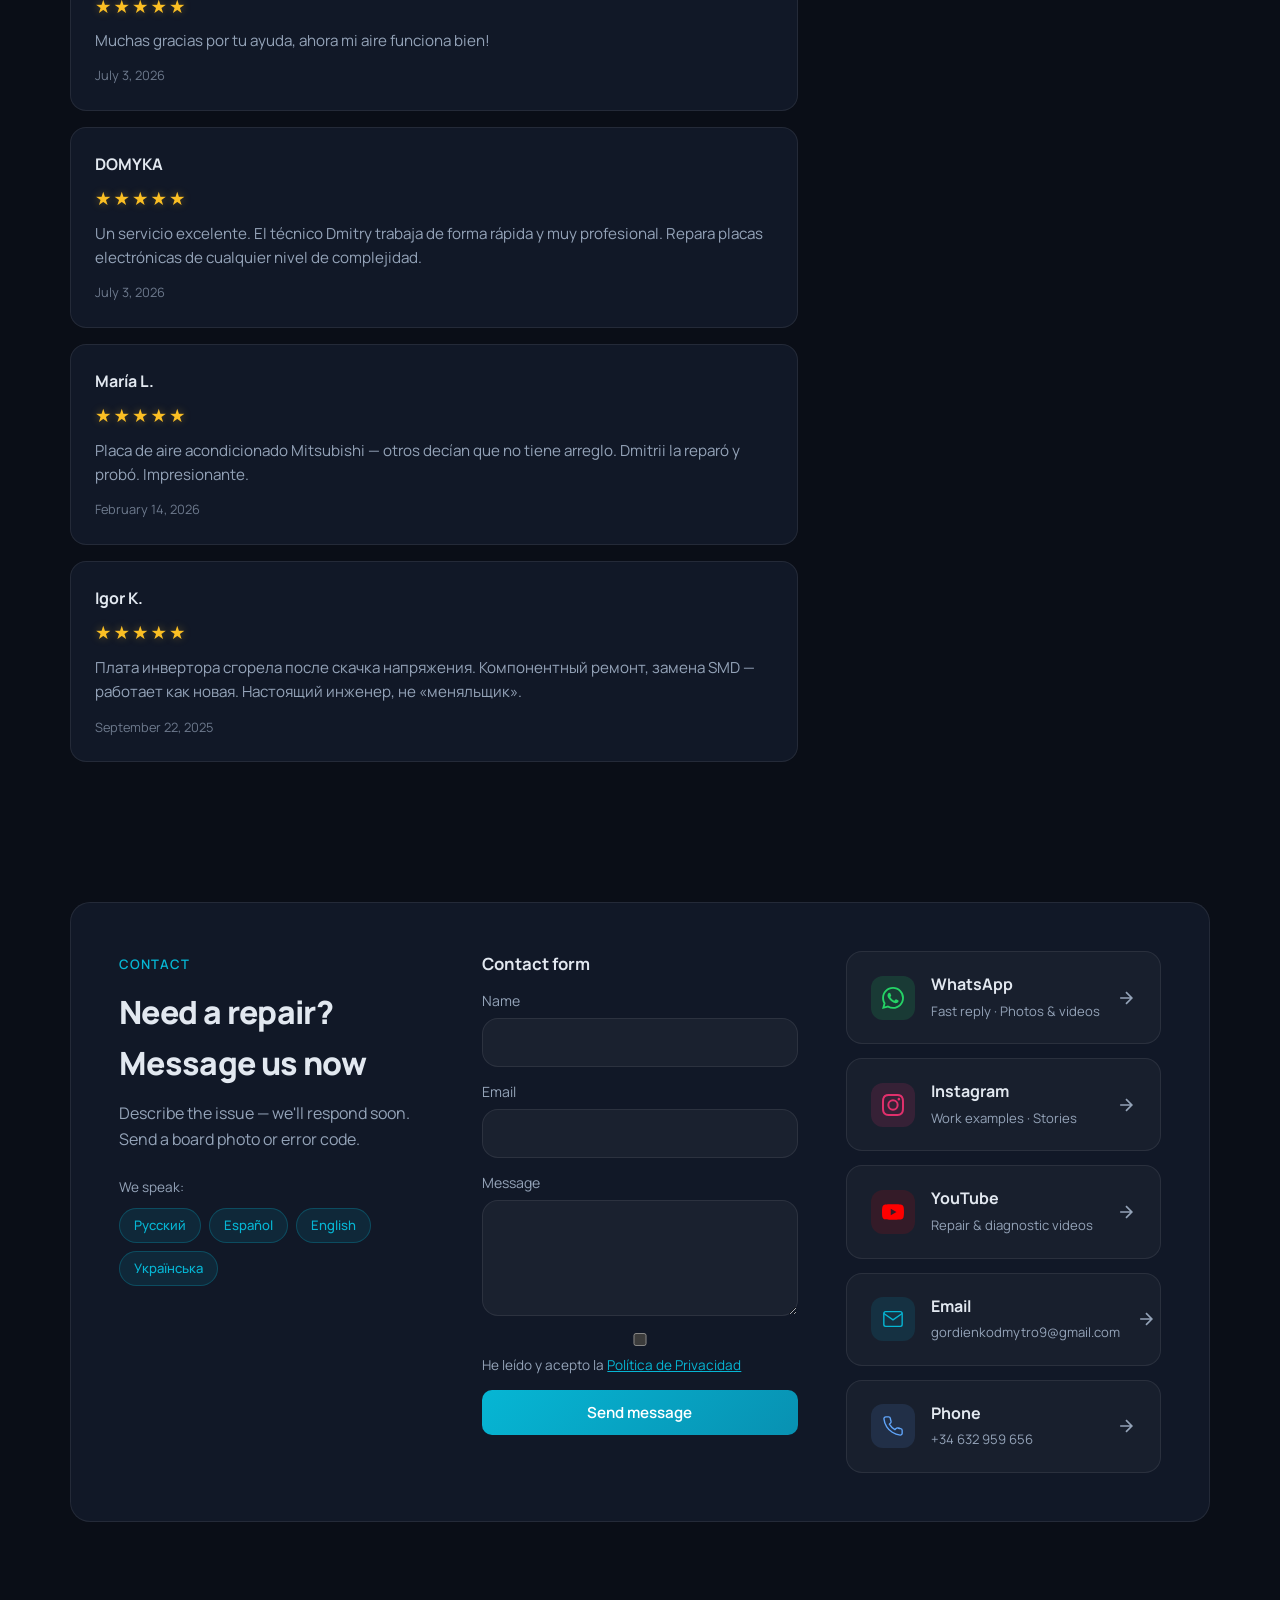
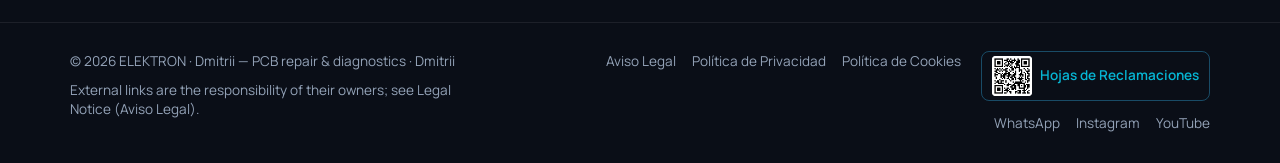
==== commit 5d8f0e57: "Servicio domótica s4 + Decreto 17 mayo (v=62)" ====
--- a/index.html
+++ b/index.html
@@ -2,7 +2,26 @@
 <html lang="ru">
 <head>
   <meta charset="UTF-8">
+  <meta http-equiv="Cache-Control" content="no-cache, no-store, must-revalidate">
+  <meta http-equiv="Pragma" content="no-cache">
+  <meta http-equiv="Expires" content="0">
   <meta name="viewport" content="width=device-width, initial-scale=1.0">
+  <script>
+    (function () {
+      var BUILD = '62';
+      var KEY = 'elektron-site-build';
+      try {
+        if (localStorage.getItem(KEY) !== BUILD) {
+          localStorage.setItem(KEY, BUILD);
+          var url = new URL(window.location.href);
+          if (url.searchParams.get('_b') !== BUILD) {
+            url.searchParams.set('_b', BUILD);
+            window.location.replace(url.toString());
+          }
+        }
+      } catch (e) { /* private mode */ }
+    })();
+  </script>
   <meta name="description" content="">
   <meta name="robots" content="index, follow">
   <title></title>
@@ -29,7 +48,7 @@
 
   <link rel="stylesheet" href="https://fonts.googleapis.com/css2?family=Manrope:wght@400;500;600;700;800&family=Roboto:wght@400;700;900&family=Montserrat:ital,wght@0,700;1,700&family=Oswald:wght@500;700&family=Raleway:wght@700;800&family=Bebas+Neue&display=swap" media="print" onload="this.media='all'">
   <noscript><link rel="stylesheet" href="https://fonts.googleapis.com/css2?family=Manrope:wght@400;500;600;700;800&family=Roboto:wght@400;700;900&family=Montserrat:ital,wght@0,700;1,700&family=Oswald:wght@500;700&family=Raleway:wght@700;800&family=Bebas+Neue&display=swap"></noscript>
-  <link rel="stylesheet" href="/css/style.css?v=60">
+  <link rel="stylesheet" href="/css/style.css?v=62">
   <link rel="icon" type="image/png" sizes="32x32" href="/images/favicon-32.png">
   <link rel="icon" type="image/png" sizes="16x16" href="/images/favicon-16.png">
   <link rel="apple-touch-icon" sizes="180x180" href="/images/apple-touch-icon.png">
@@ -209,6 +228,13 @@
             <h3 data-i18n="s3Title">Тепловые насосы</h3>
             <p data-i18n="s3Desc"></p>
             <ul><li data-i18n="s3i1"></li><li data-i18n="s3i2"></li><li data-i18n="s3i3"></li></ul>
+          </article>
+          <article class="service-card reveal">
+            <div class="service-card__icon"><svg viewBox="0 0 24 24" fill="none" stroke="currentColor" stroke-width="1.5"><path d="M3 9l9-7 9 7v11a2 2 0 01-2 2H5a2 2 0 01-2-2V9z"/><path d="M9 22V12h6v10"/></svg></div>
+            <h3 data-i18n="s4Title">Умный дом и автоматизация</h3>
+            <p data-i18n="s4Desc"></p>
+            <ul><li data-i18n="s4i1"></li><li data-i18n="s4i2"></li><li data-i18n="s4i3"></li></ul>
+            <p data-i18n="s4Note" style="font-size:0.75rem;color:var(--text-muted);margin-top:10px;line-height:1.45"></p>
           </article>
           <article class="service-card reveal">
             <div class="service-card__icon"><svg viewBox="0 0 24 24" fill="none" stroke="currentColor" stroke-width="1.5"><path d="M12 22s8-4 8-10V5l-8-3-8 3v7c0 6 8 10 8 10z"/></svg></div>
@@ -468,9 +494,9 @@
           <a href="/aviso-legal/" data-legal-path="aviso-legal/">Aviso Legal</a>
           <a href="/politica-privacidad/" data-legal-path="politica-privacidad/">Política de Privacidad</a>
           <a href="/politica-cookies/" data-legal-path="politica-cookies/">Política de Cookies</a>
-          <a href="https://www.consumoresponde.es" class="footer__hojas" target="_blank" rel="noopener noreferrer" title="Hojas de reclamaciones — Consumo Responde (Hoj@)">
+          <a href="https://www.consumoresponde.es" class="footer__hojas" target="_blank" rel="noopener noreferrer" title="Hojas de reclamaciones — Consumo Responde">
             <!-- TODO: cartel/QR oficial Hoj@ (Consumo Responde) cuando esté disponible en el área de usuario -->
-            <img src="/images/hojas-reclamaciones-qr.png?v=60" alt="Código QR — Consumo Responde (Hoj@)" class="footer__hojas-qr" width="40" height="40" decoding="async" hidden onload="this.hidden=false" onerror="this.hidden=true">
+            <img src="/images/hojas-reclamaciones-qr.png?v=62" alt="Código QR — Consumo Responde" class="footer__hojas-qr" width="40" height="40" decoding="async" hidden onload="this.hidden=false" onerror="this.hidden=true">
             <span>Hojas de Reclamaciones</span>
           </a>
         </nav>
@@ -488,13 +514,13 @@
     <svg viewBox="0 0 24 24" fill="currentColor"><path d="M17.472 14.382c-.297-.149-1.758-.867-2.03-.967-.273-.099-.471-.148-.67.15-.197.297-.767.966-.94 1.164-.173.199-.347.223-.644.075-.297-.15-1.255-.463-2.39-1.475-.883-.788-1.48-1.761-1.653-2.059-.173-.297-.018-.458.13-.606.134-.133.298-.347.446-.52.149-.174.198-.298.298-.497.099-.198.05-.371-.025-.52-.075-.149-.669-1.612-.916-2.207-.242-.579-.487-.5-.669-.51-.173-.008-.371-.01-.57-.01-.198 0-.52.074-.792.372-.272.297-1.04 1.016-1.04 2.479 0 1.462 1.065 2.875 1.213 3.074.149.198 2.096 3.2 5.077 4.487.709.306 1.262.489 1.694.625.712.227 1.36.195 1.871.118.571-.085 1.758-.719 2.006-1.413.248-.694.248-1.289.173-1.413-.074-.124-.272-.198-.57-.347m-5.421 7.403h-.004a9.87 9.87 0 01-5.031-1.378l-.361-.214-3.741.982.998-3.648-.235-.374a9.86 9.86 0 01-1.51-5.26c.001-5.45 4.436-9.884 9.888-9.884 2.64 0 5.122 1.03 6.988 2.898a9.825 9.825 0 012.893 6.994c-.003 5.45-4.435 9.884-9.881 9.884m8.413-18.297A11.815 11.815 0 0012.05 0C5.495 0 .16 5.335.157 11.892c0 2.096.547 4.142 1.588 5.945L.057 24l6.305-1.654a11.882 11.882 0 005.683 1.448h.005c6.554 0 11.89-5.335 11.893-11.893a11.821 11.821 0 00-3.48-8.413z"/></svg>
   </a>
 
-  <script src="/js/reviews-data.js?v=60"></script>
-  <script src="/js/config.js?v=60"></script>
-  <script src="/js/i18n.js?v=60"></script>
-  <script src="/js/cookie-consent.js?v=60"></script>
-  <script src="/js/consent-forms.js?v=60"></script>
-  <script src="/js/site-reviews-store.js?v=60"></script>
-  <script src="/js/reviews.js?v=60"></script>
-  <script src="/js/main.js?v=60"></script>
+  <script src="/js/reviews-data.js?v=62"></script>
+  <script src="/js/config.js?v=62"></script>
+  <script src="/js/i18n.js?v=62"></script>
+  <script src="/js/cookie-consent.js?v=62"></script>
+  <script src="/js/consent-forms.js?v=62"></script>
+  <script src="/js/site-reviews-store.js?v=62"></script>
+  <script src="/js/reviews.js?v=62"></script>
+  <script src="/js/main.js?v=62"></script>
 </body>
 </html>
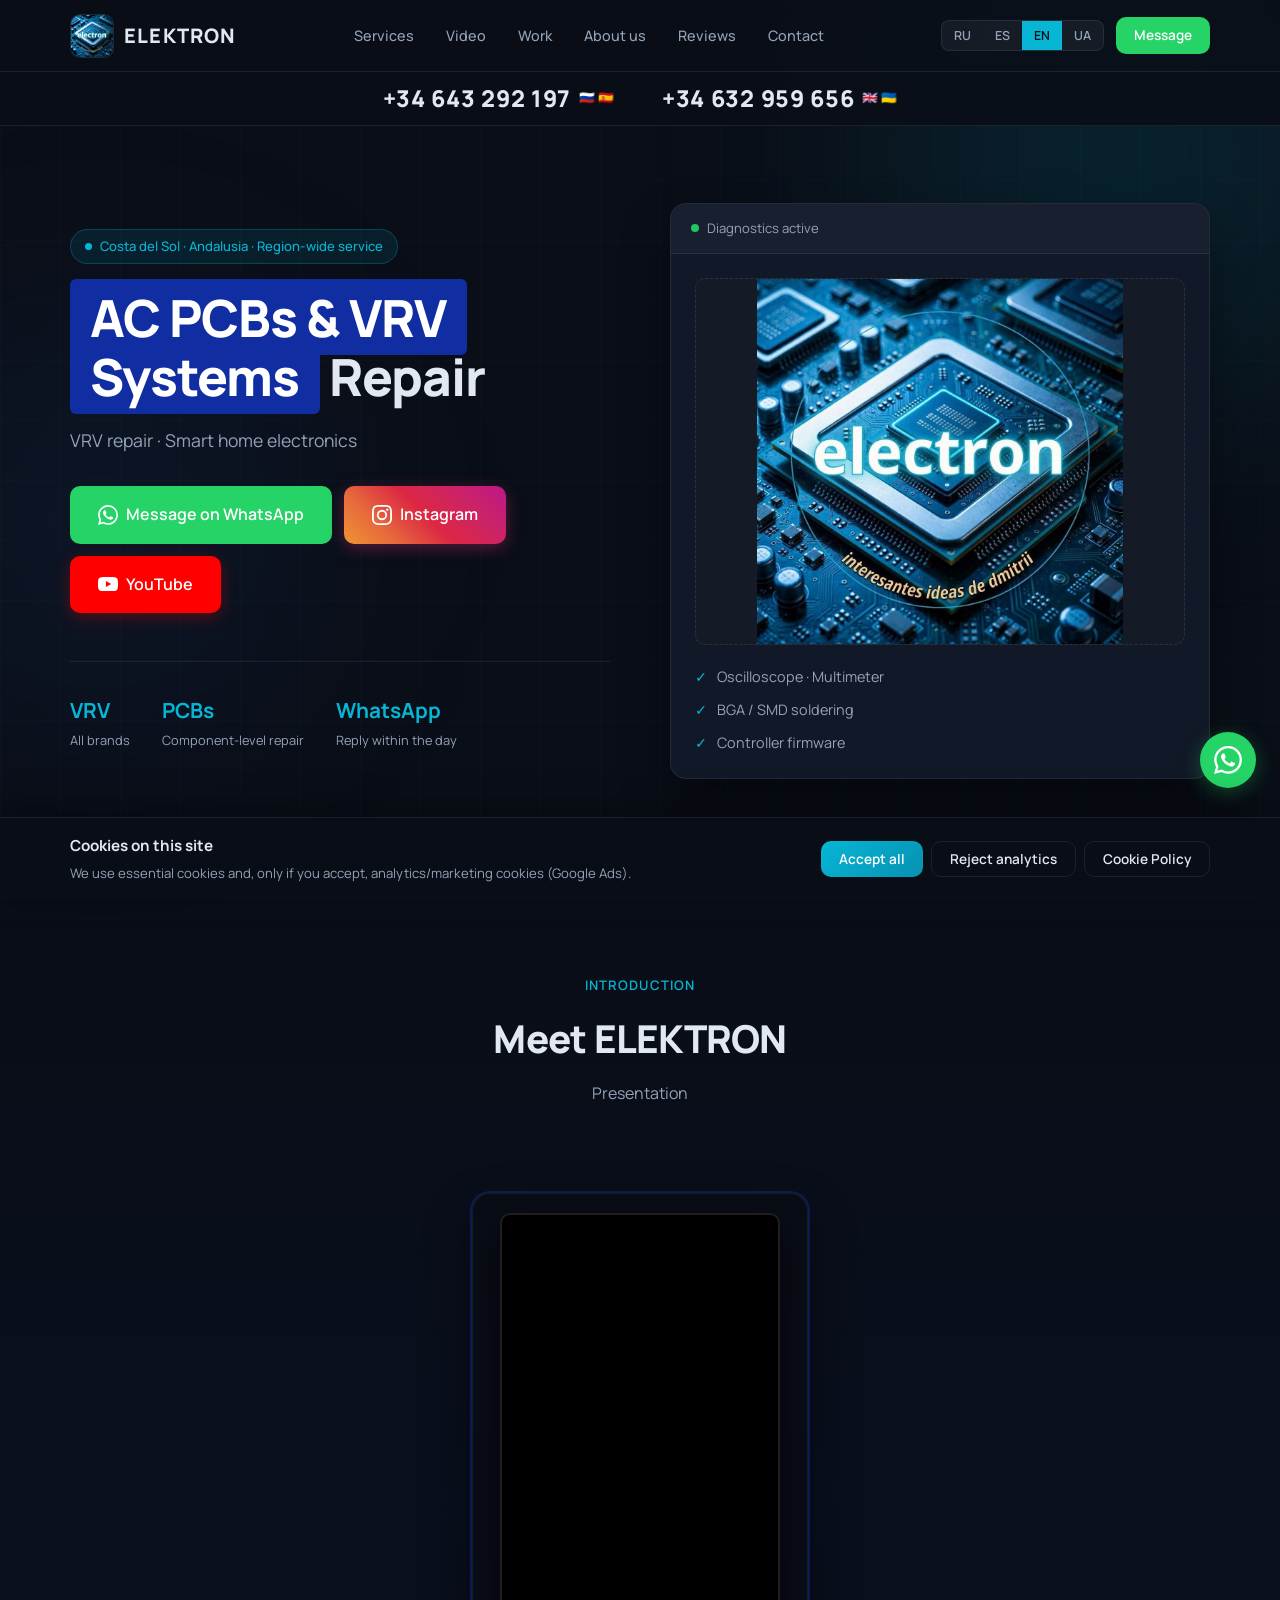
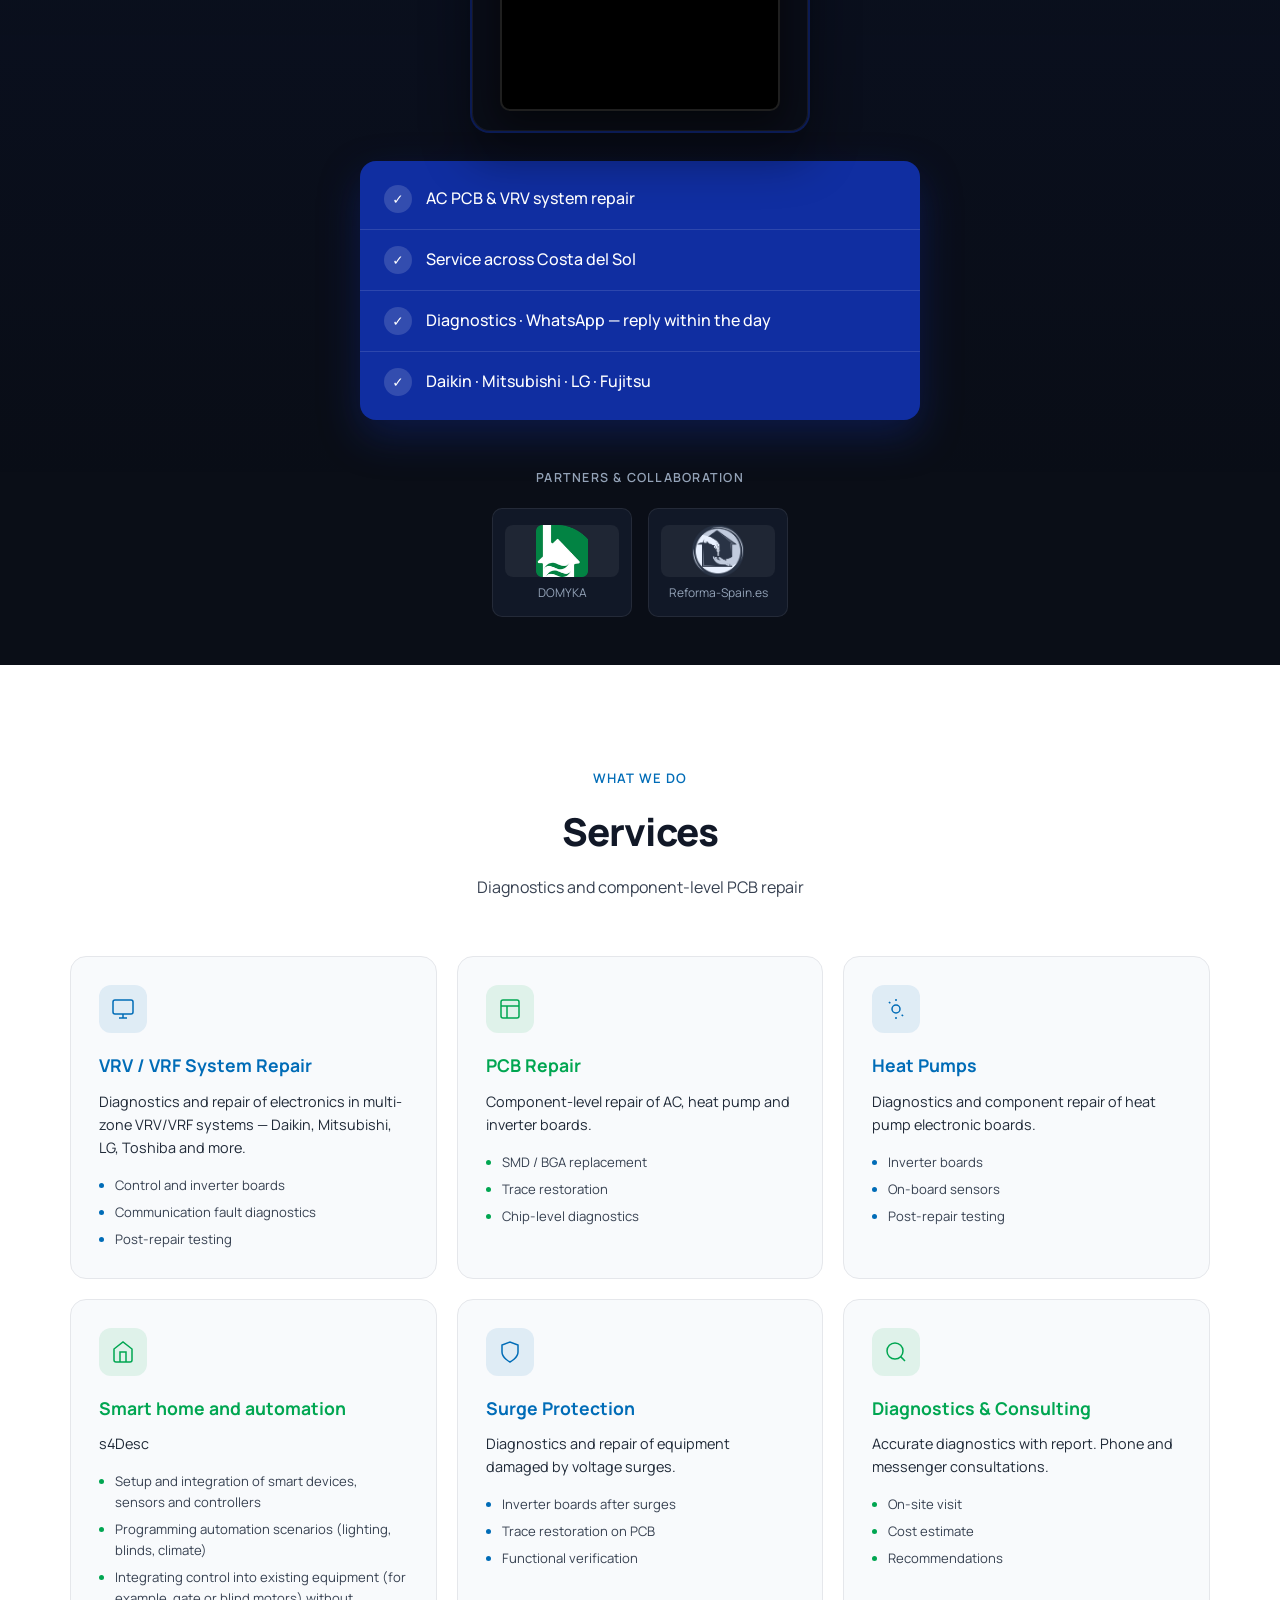
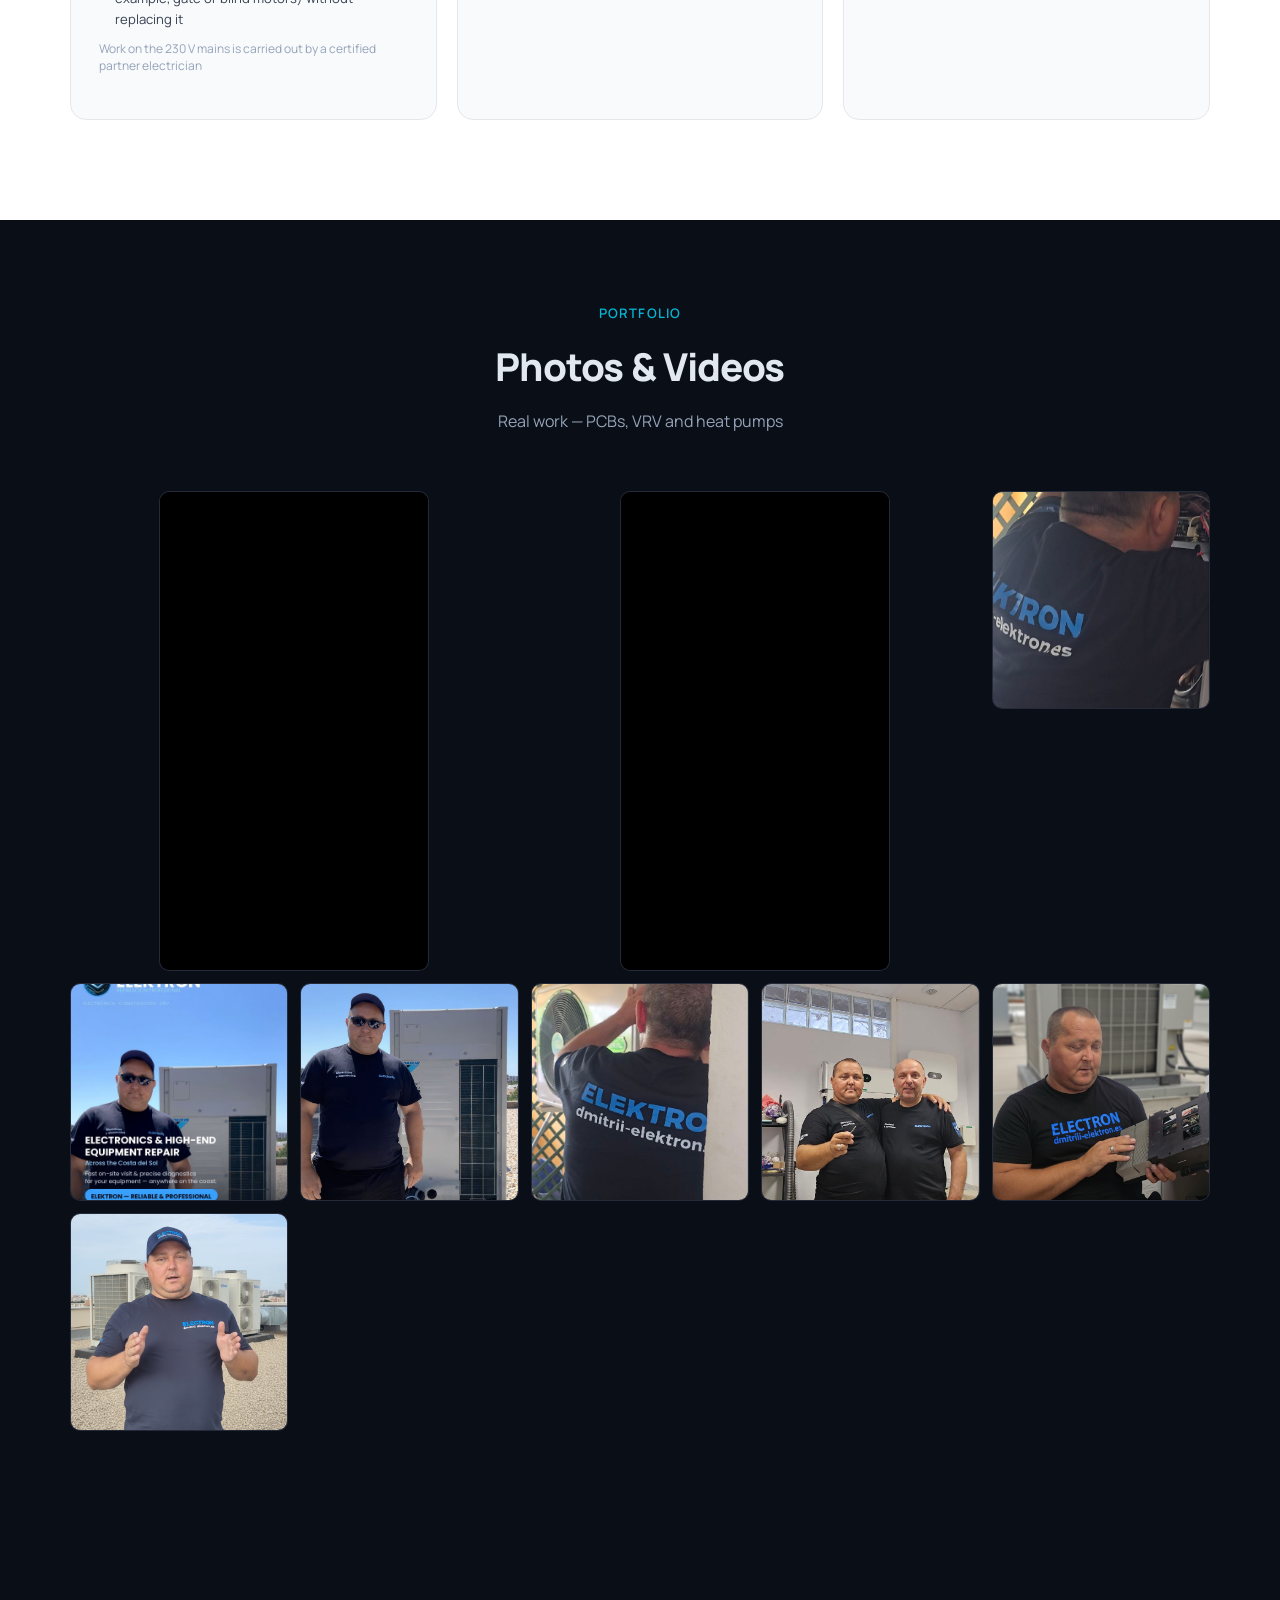
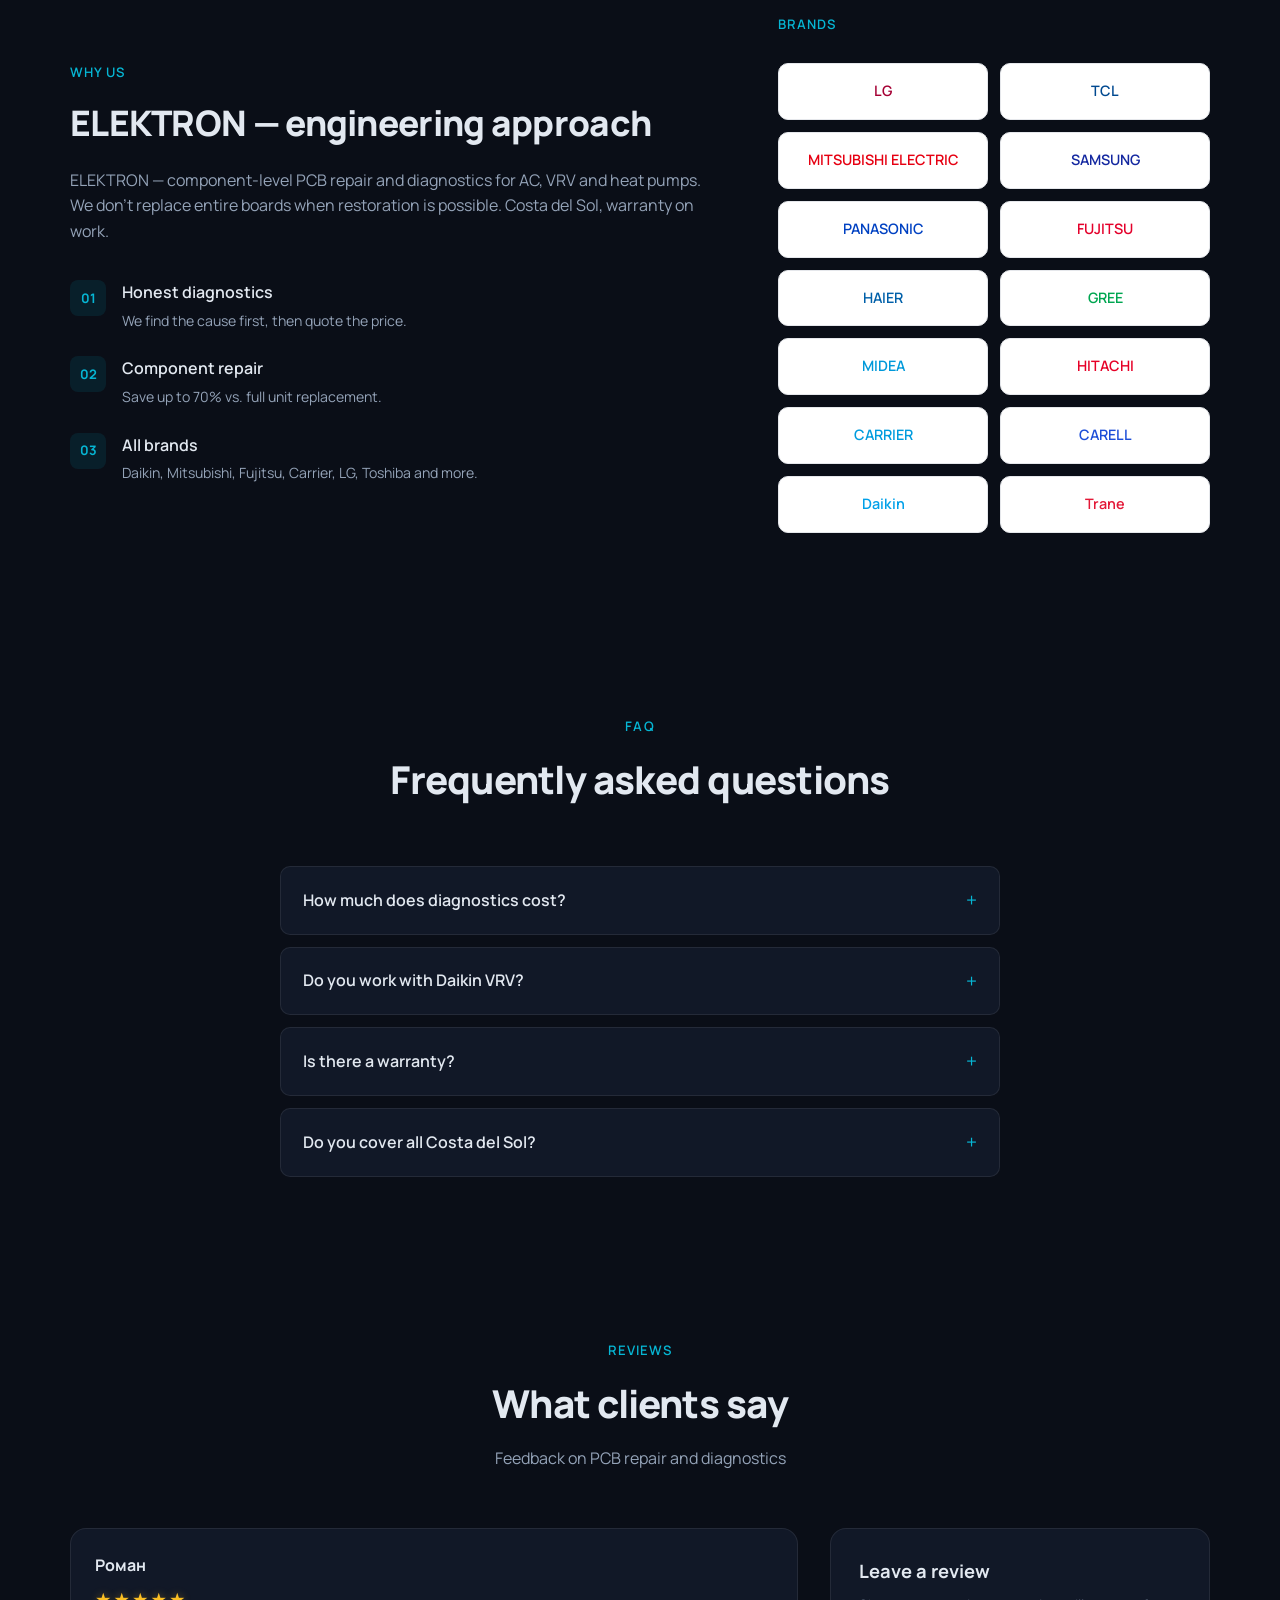
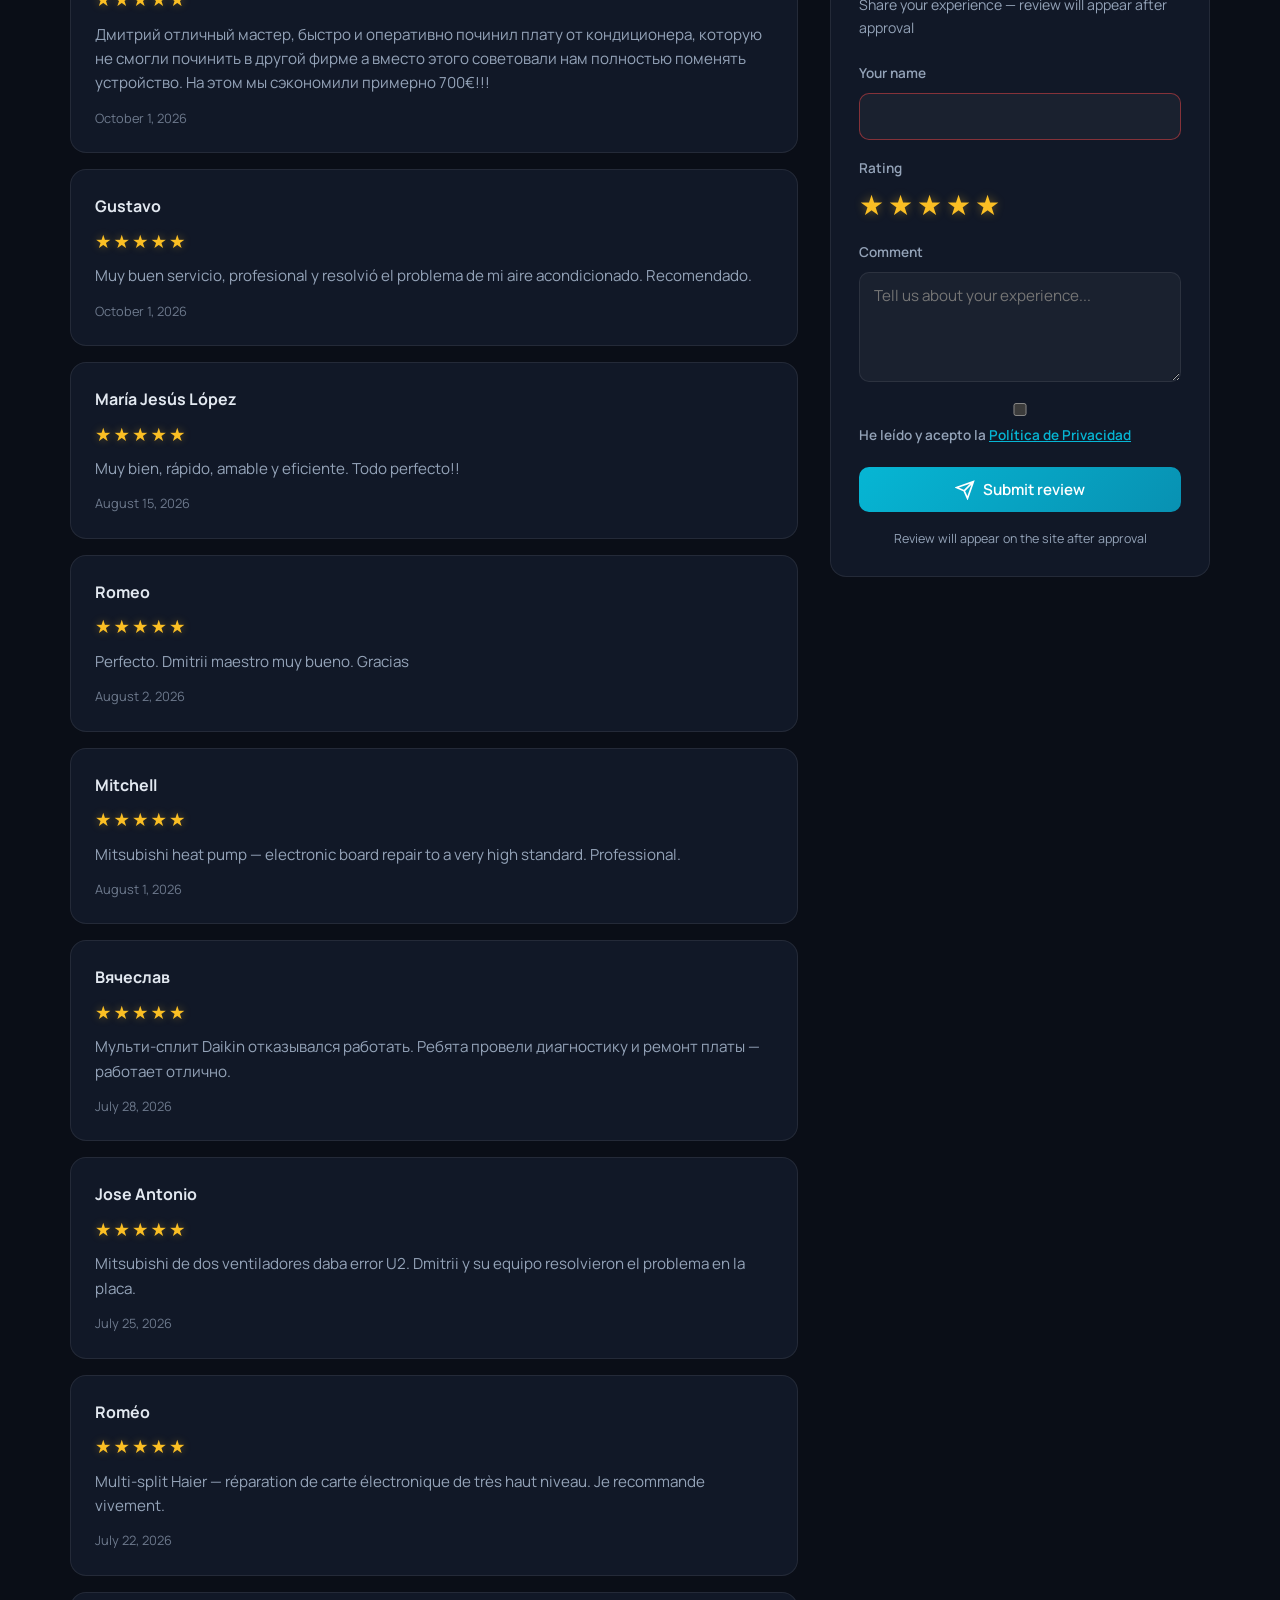
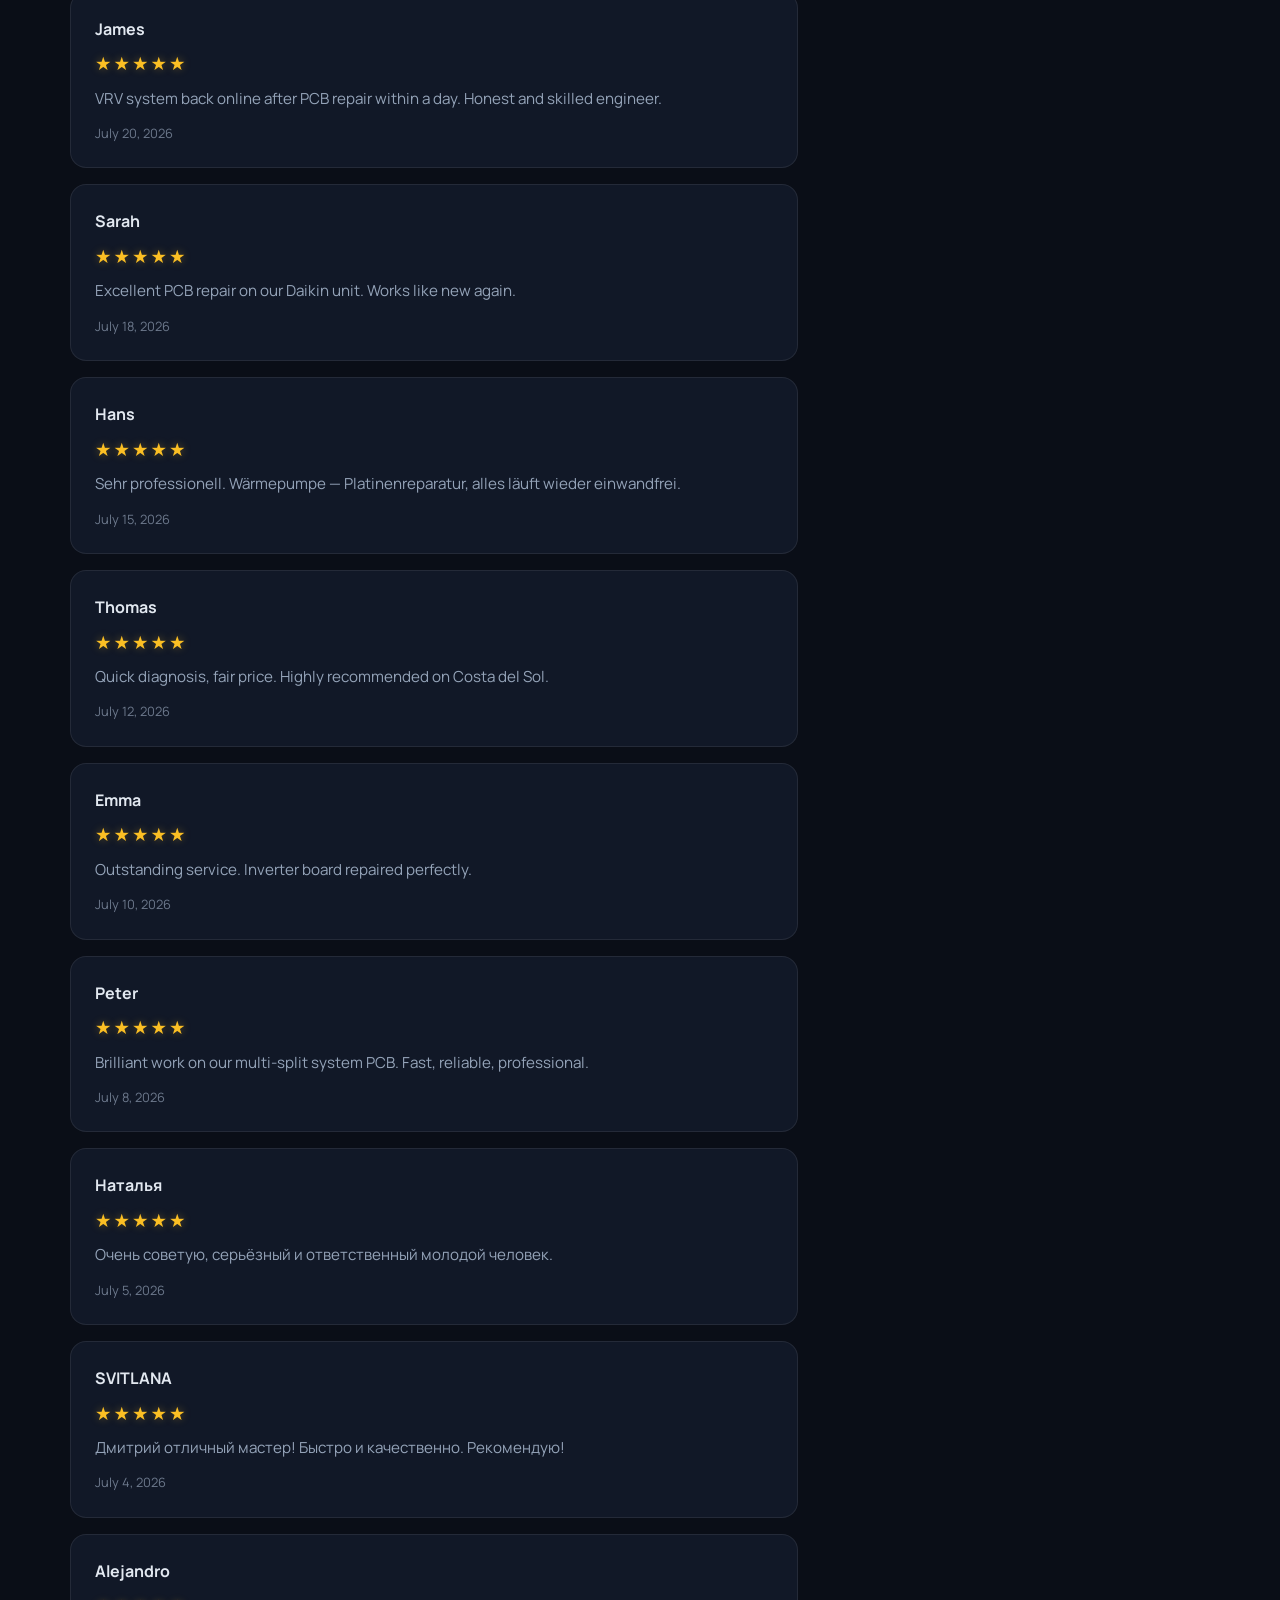
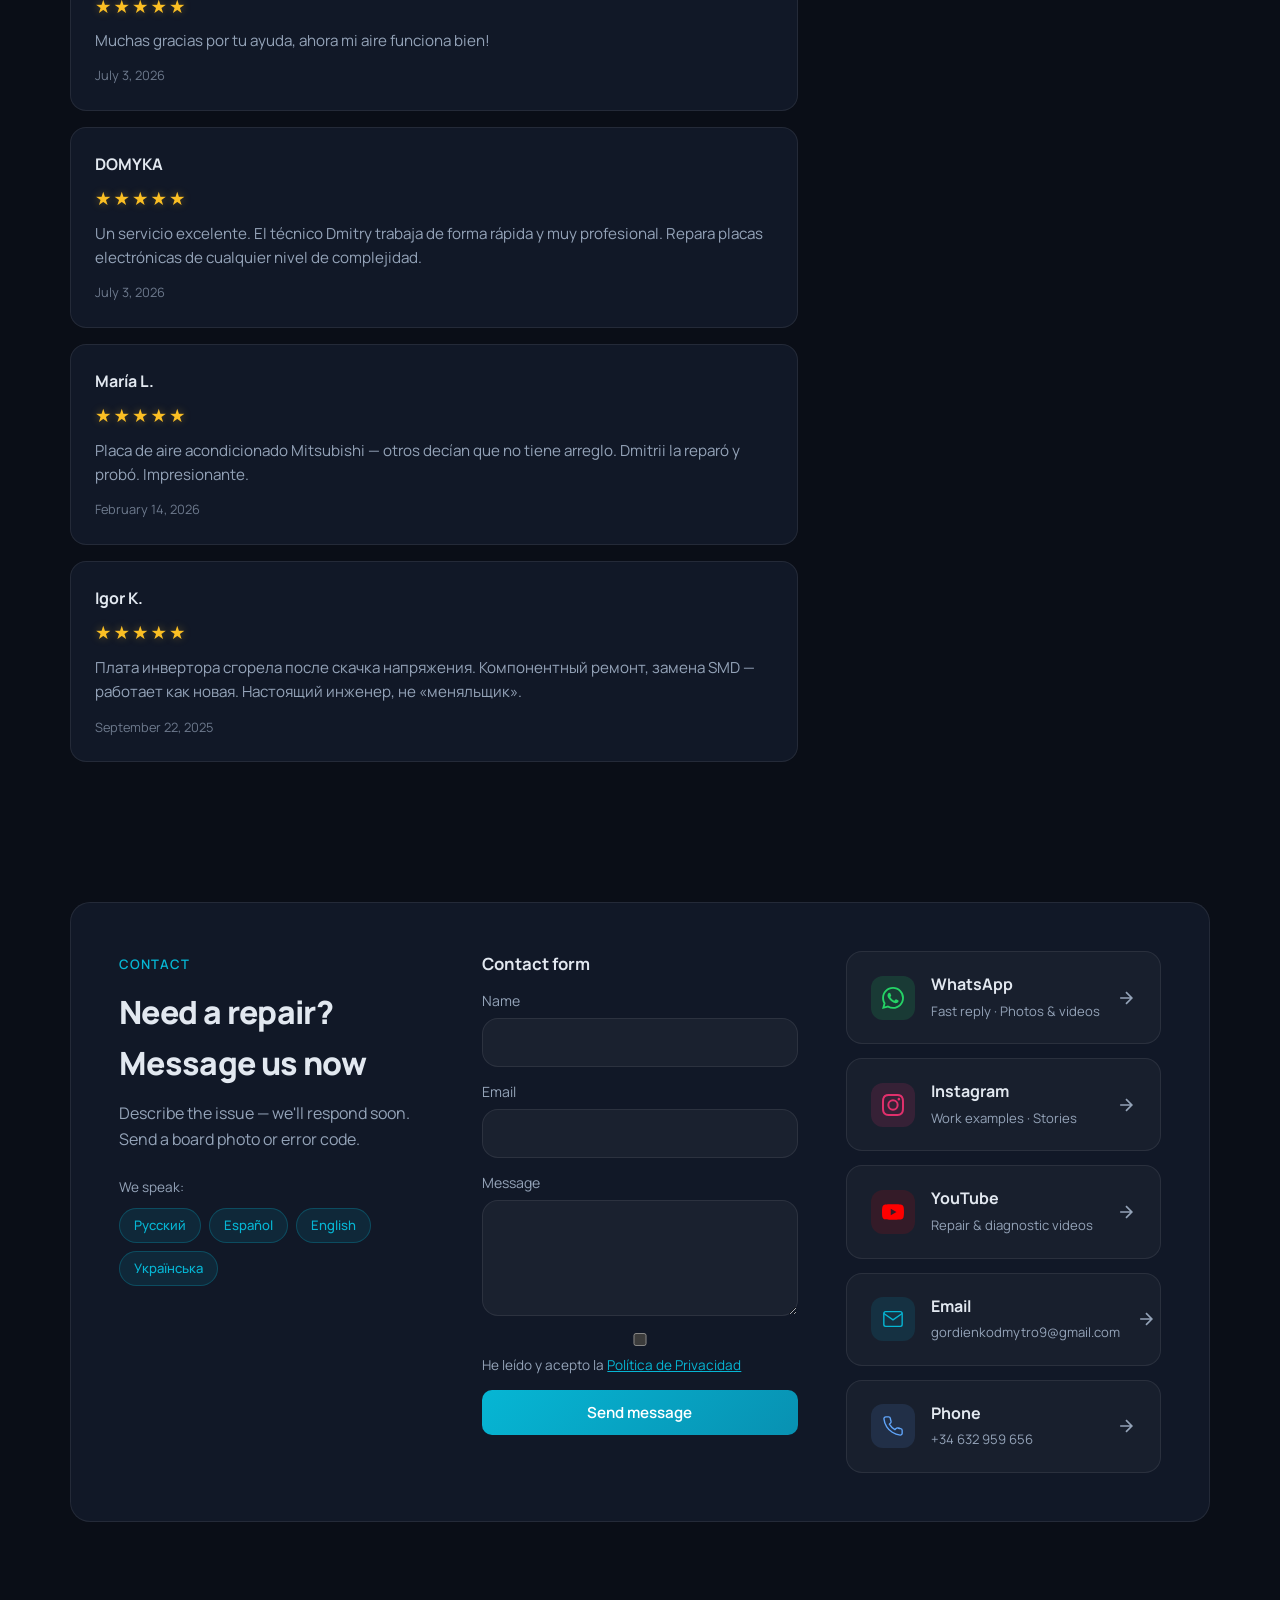
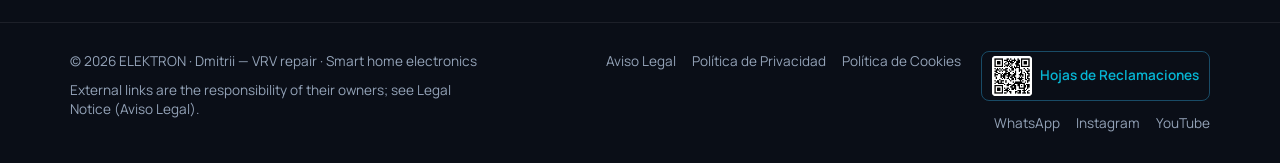
==== commit 463fb5ce: "Tagline VRV + smart home electronics (v=63)" ====
--- a/index.html
+++ b/index.html
@@ -8,7 +8,7 @@
   <meta name="viewport" content="width=device-width, initial-scale=1.0">
   <script>
     (function () {
-      var BUILD = '62';
+      var BUILD = '63';
       var KEY = 'elektron-site-build';
       try {
         if (localStorage.getItem(KEY) !== BUILD) {
@@ -25,6 +25,12 @@
   <meta name="description" content="">
   <meta name="robots" content="index, follow">
   <title></title>
+  <meta property="og:type" content="website">
+  <meta property="og:title" content="">
+  <meta property="og:description" content="">
+  <meta name="twitter:card" content="summary">
+  <meta name="twitter:title" content="">
+  <meta name="twitter:description" content="">
 
   <meta name="theme-color" content="#0a0e17">
   <meta name="color-scheme" content="dark">
@@ -48,7 +54,7 @@
 
   <link rel="stylesheet" href="https://fonts.googleapis.com/css2?family=Manrope:wght@400;500;600;700;800&family=Roboto:wght@400;700;900&family=Montserrat:ital,wght@0,700;1,700&family=Oswald:wght@500;700&family=Raleway:wght@700;800&family=Bebas+Neue&display=swap" media="print" onload="this.media='all'">
   <noscript><link rel="stylesheet" href="https://fonts.googleapis.com/css2?family=Manrope:wght@400;500;600;700;800&family=Roboto:wght@400;700;900&family=Montserrat:ital,wght@0,700;1,700&family=Oswald:wght@500;700&family=Raleway:wght@700;800&family=Bebas+Neue&display=swap"></noscript>
-  <link rel="stylesheet" href="/css/style.css?v=62">
+  <link rel="stylesheet" href="/css/style.css?v=63">
   <link rel="icon" type="image/png" sizes="32x32" href="/images/favicon-32.png">
   <link rel="icon" type="image/png" sizes="16x16" href="/images/favicon-16.png">
   <link rel="apple-touch-icon" sizes="180x180" href="/images/apple-touch-icon.png">
@@ -486,7 +492,7 @@
   <footer class="footer">
     <div class="container footer__inner">
       <div class="footer__col">
-        <p>&copy; 2026 <span id="footer-brand">ELEKTRON</span> · Dmitrii — <span data-i18n="footerCopy">Ремонт VRV</span></p>
+        <p>&copy; 2026 <span id="footer-brand">ELEKTRON</span> · Dmitrii — <span data-i18n="footerCopy">Ремонт VRV · Электроника умных домов</span></p>
         <p class="footer__disclaimer" data-i18n="footerExternalDisclaimer">Los enlaces externos son responsabilidad de sus titulares; consulte el Aviso Legal.</p>
       </div>
       <div class="footer__links">
@@ -496,7 +502,7 @@
           <a href="/politica-cookies/" data-legal-path="politica-cookies/">Política de Cookies</a>
           <a href="https://www.consumoresponde.es" class="footer__hojas" target="_blank" rel="noopener noreferrer" title="Hojas de reclamaciones — Consumo Responde">
             <!-- TODO: cartel/QR oficial Hoj@ (Consumo Responde) cuando esté disponible en el área de usuario -->
-            <img src="/images/hojas-reclamaciones-qr.png?v=62" alt="Código QR — Consumo Responde" class="footer__hojas-qr" width="40" height="40" decoding="async" hidden onload="this.hidden=false" onerror="this.hidden=true">
+            <img src="/images/hojas-reclamaciones-qr.png?v=63" alt="Código QR — Consumo Responde" class="footer__hojas-qr" width="40" height="40" decoding="async" hidden onload="this.hidden=false" onerror="this.hidden=true">
             <span>Hojas de Reclamaciones</span>
           </a>
         </nav>
@@ -514,13 +520,13 @@
     <svg viewBox="0 0 24 24" fill="currentColor"><path d="M17.472 14.382c-.297-.149-1.758-.867-2.03-.967-.273-.099-.471-.148-.67.15-.197.297-.767.966-.94 1.164-.173.199-.347.223-.644.075-.297-.15-1.255-.463-2.39-1.475-.883-.788-1.48-1.761-1.653-2.059-.173-.297-.018-.458.13-.606.134-.133.298-.347.446-.52.149-.174.198-.298.298-.497.099-.198.05-.371-.025-.52-.075-.149-.669-1.612-.916-2.207-.242-.579-.487-.5-.669-.51-.173-.008-.371-.01-.57-.01-.198 0-.52.074-.792.372-.272.297-1.04 1.016-1.04 2.479 0 1.462 1.065 2.875 1.213 3.074.149.198 2.096 3.2 5.077 4.487.709.306 1.262.489 1.694.625.712.227 1.36.195 1.871.118.571-.085 1.758-.719 2.006-1.413.248-.694.248-1.289.173-1.413-.074-.124-.272-.198-.57-.347m-5.421 7.403h-.004a9.87 9.87 0 01-5.031-1.378l-.361-.214-3.741.982.998-3.648-.235-.374a9.86 9.86 0 01-1.51-5.26c.001-5.45 4.436-9.884 9.888-9.884 2.64 0 5.122 1.03 6.988 2.898a9.825 9.825 0 012.893 6.994c-.003 5.45-4.435 9.884-9.881 9.884m8.413-18.297A11.815 11.815 0 0012.05 0C5.495 0 .16 5.335.157 11.892c0 2.096.547 4.142 1.588 5.945L.057 24l6.305-1.654a11.882 11.882 0 005.683 1.448h.005c6.554 0 11.89-5.335 11.893-11.893a11.821 11.821 0 00-3.48-8.413z"/></svg>
   </a>
 
-  <script src="/js/reviews-data.js?v=62"></script>
-  <script src="/js/config.js?v=62"></script>
-  <script src="/js/i18n.js?v=62"></script>
-  <script src="/js/cookie-consent.js?v=62"></script>
-  <script src="/js/consent-forms.js?v=62"></script>
-  <script src="/js/site-reviews-store.js?v=62"></script>
-  <script src="/js/reviews.js?v=62"></script>
-  <script src="/js/main.js?v=62"></script>
+  <script src="/js/reviews-data.js?v=63"></script>
+  <script src="/js/config.js?v=63"></script>
+  <script src="/js/i18n.js?v=63"></script>
+  <script src="/js/cookie-consent.js?v=63"></script>
+  <script src="/js/consent-forms.js?v=63"></script>
+  <script src="/js/site-reviews-store.js?v=63"></script>
+  <script src="/js/reviews.js?v=63"></script>
+  <script src="/js/main.js?v=63"></script>
 </body>
 </html>
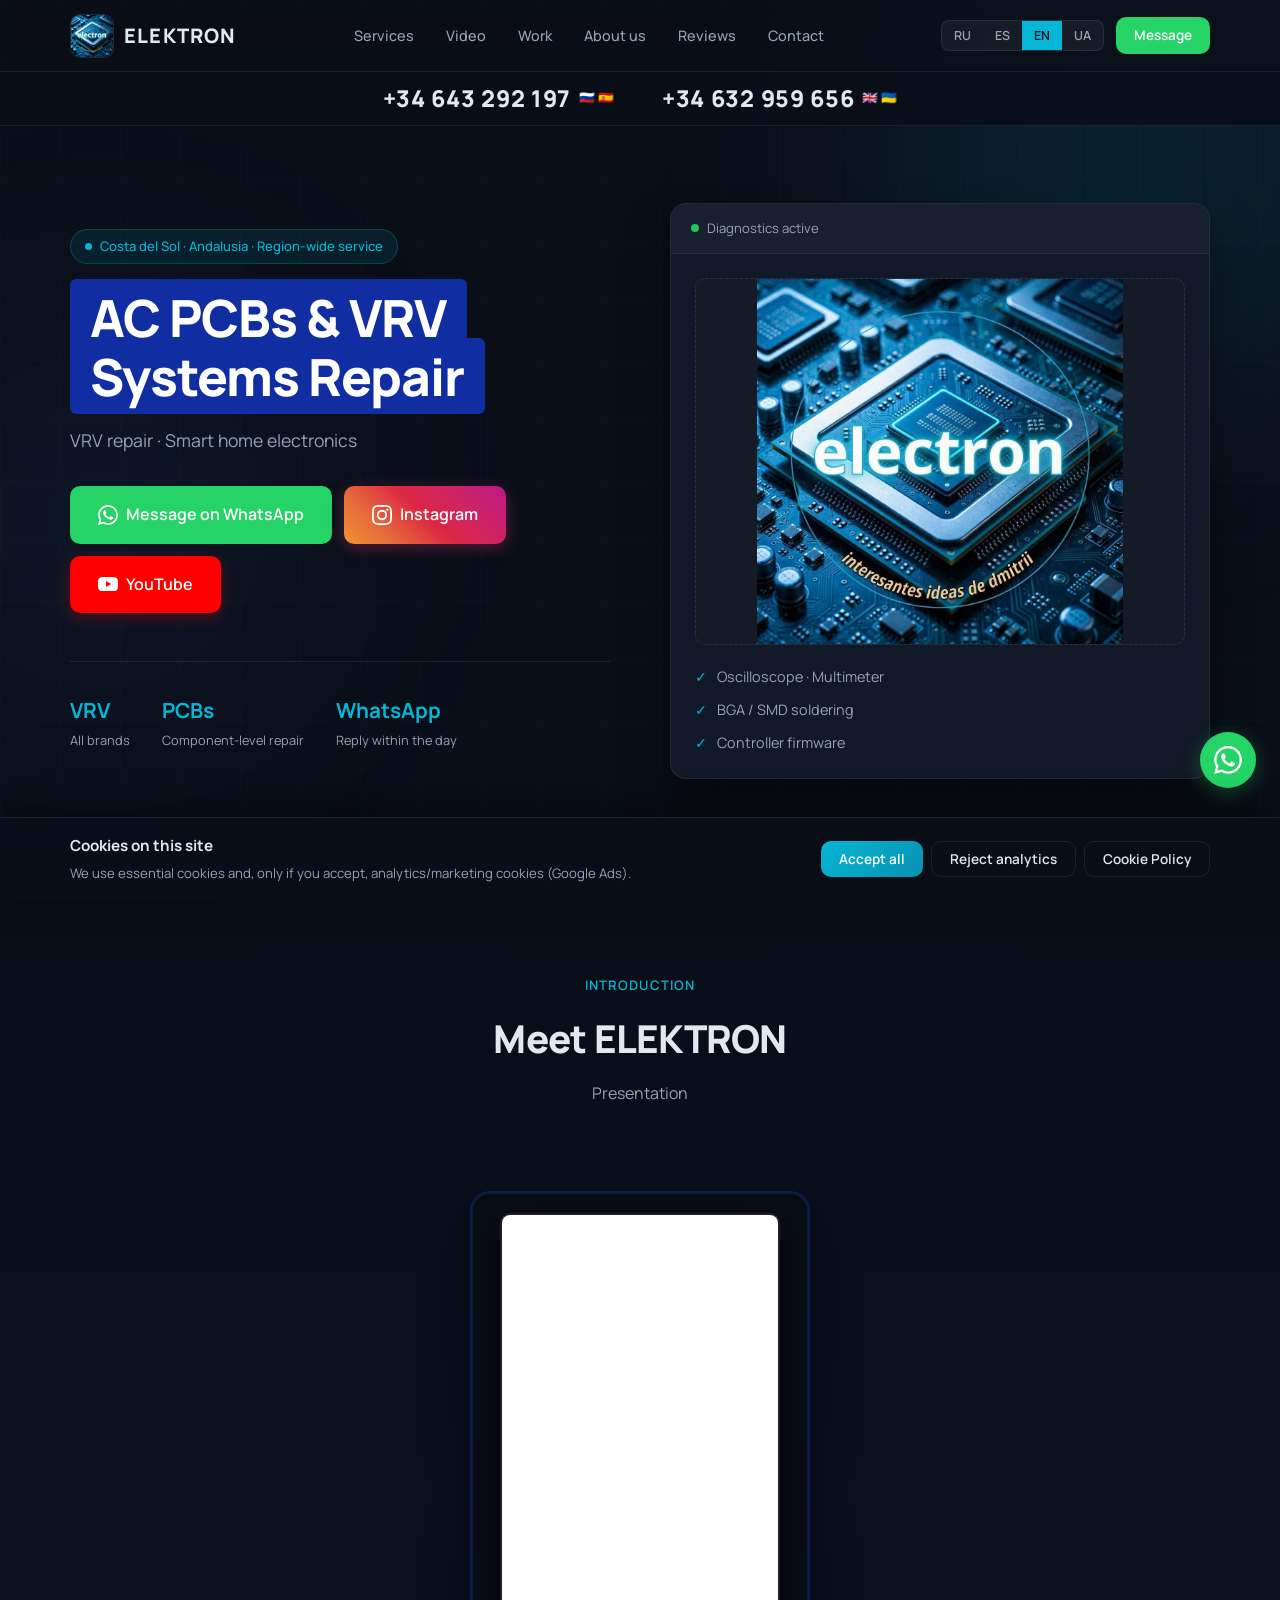
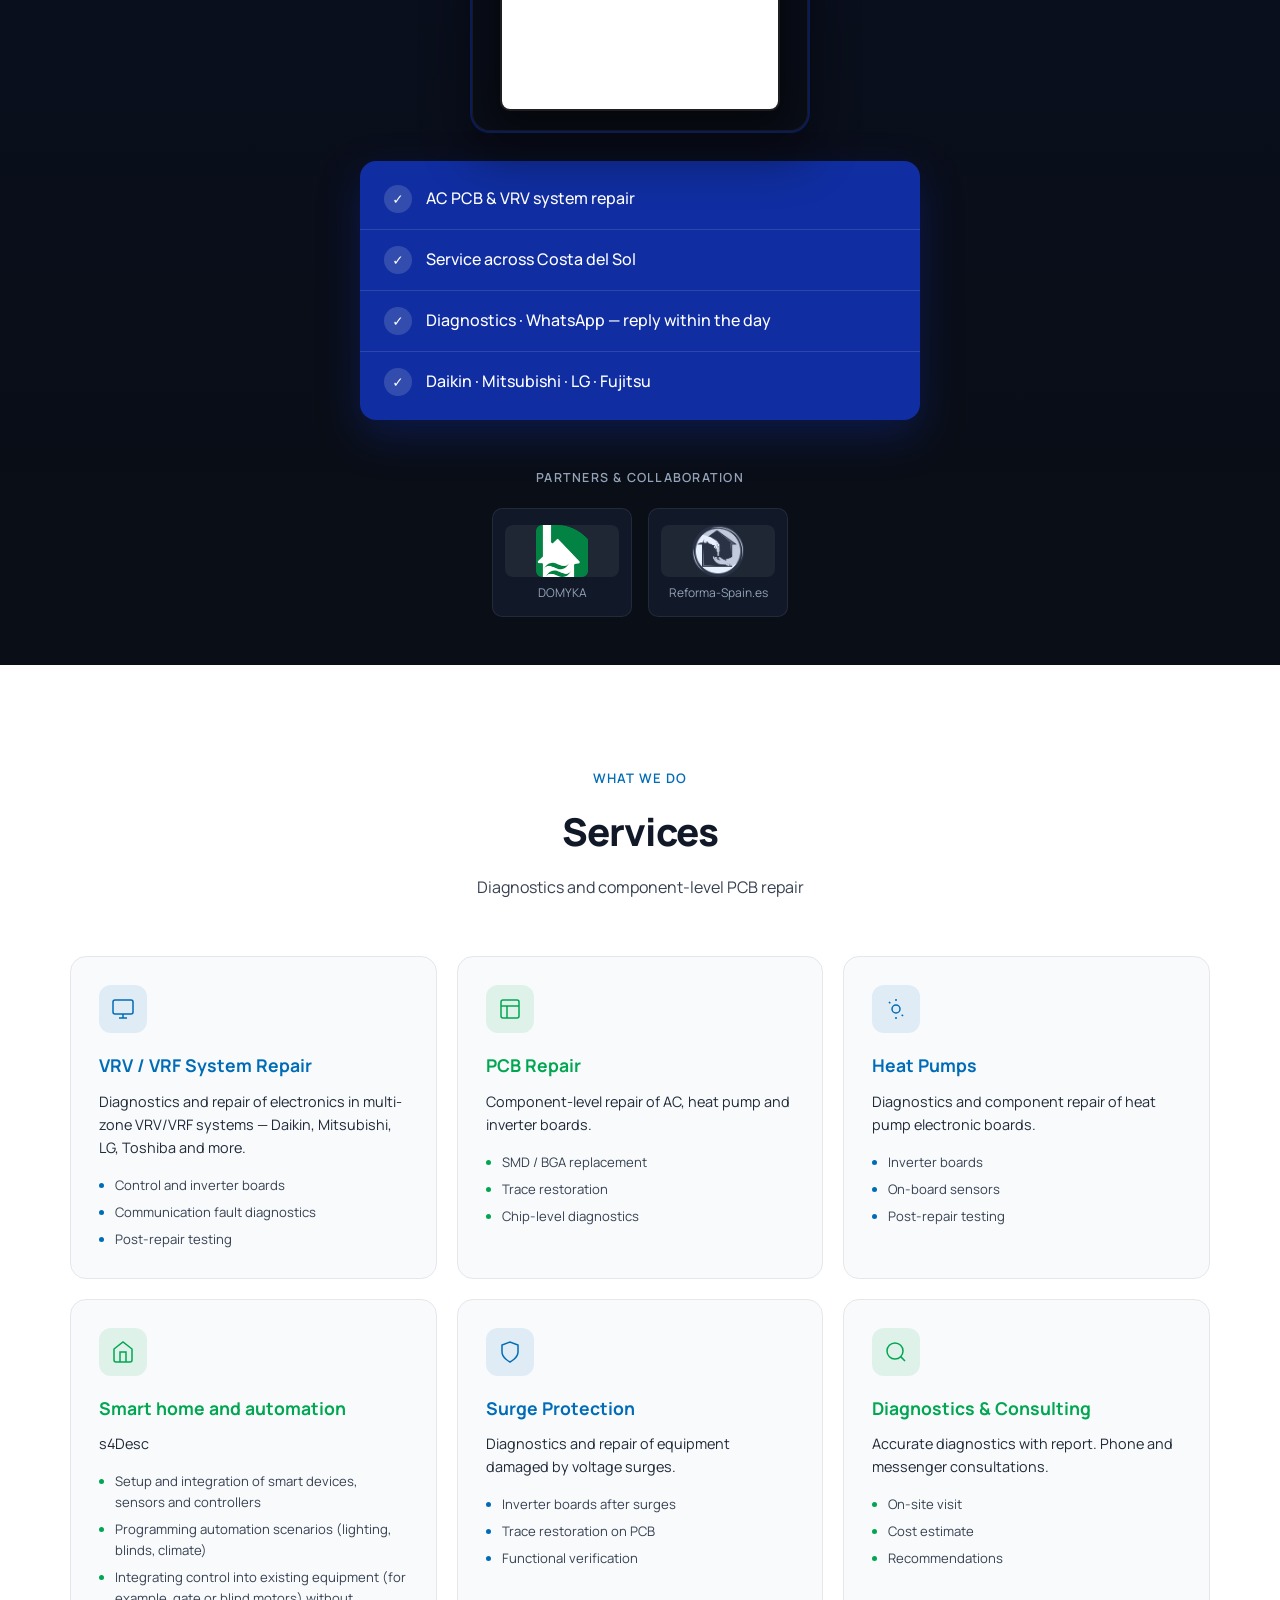
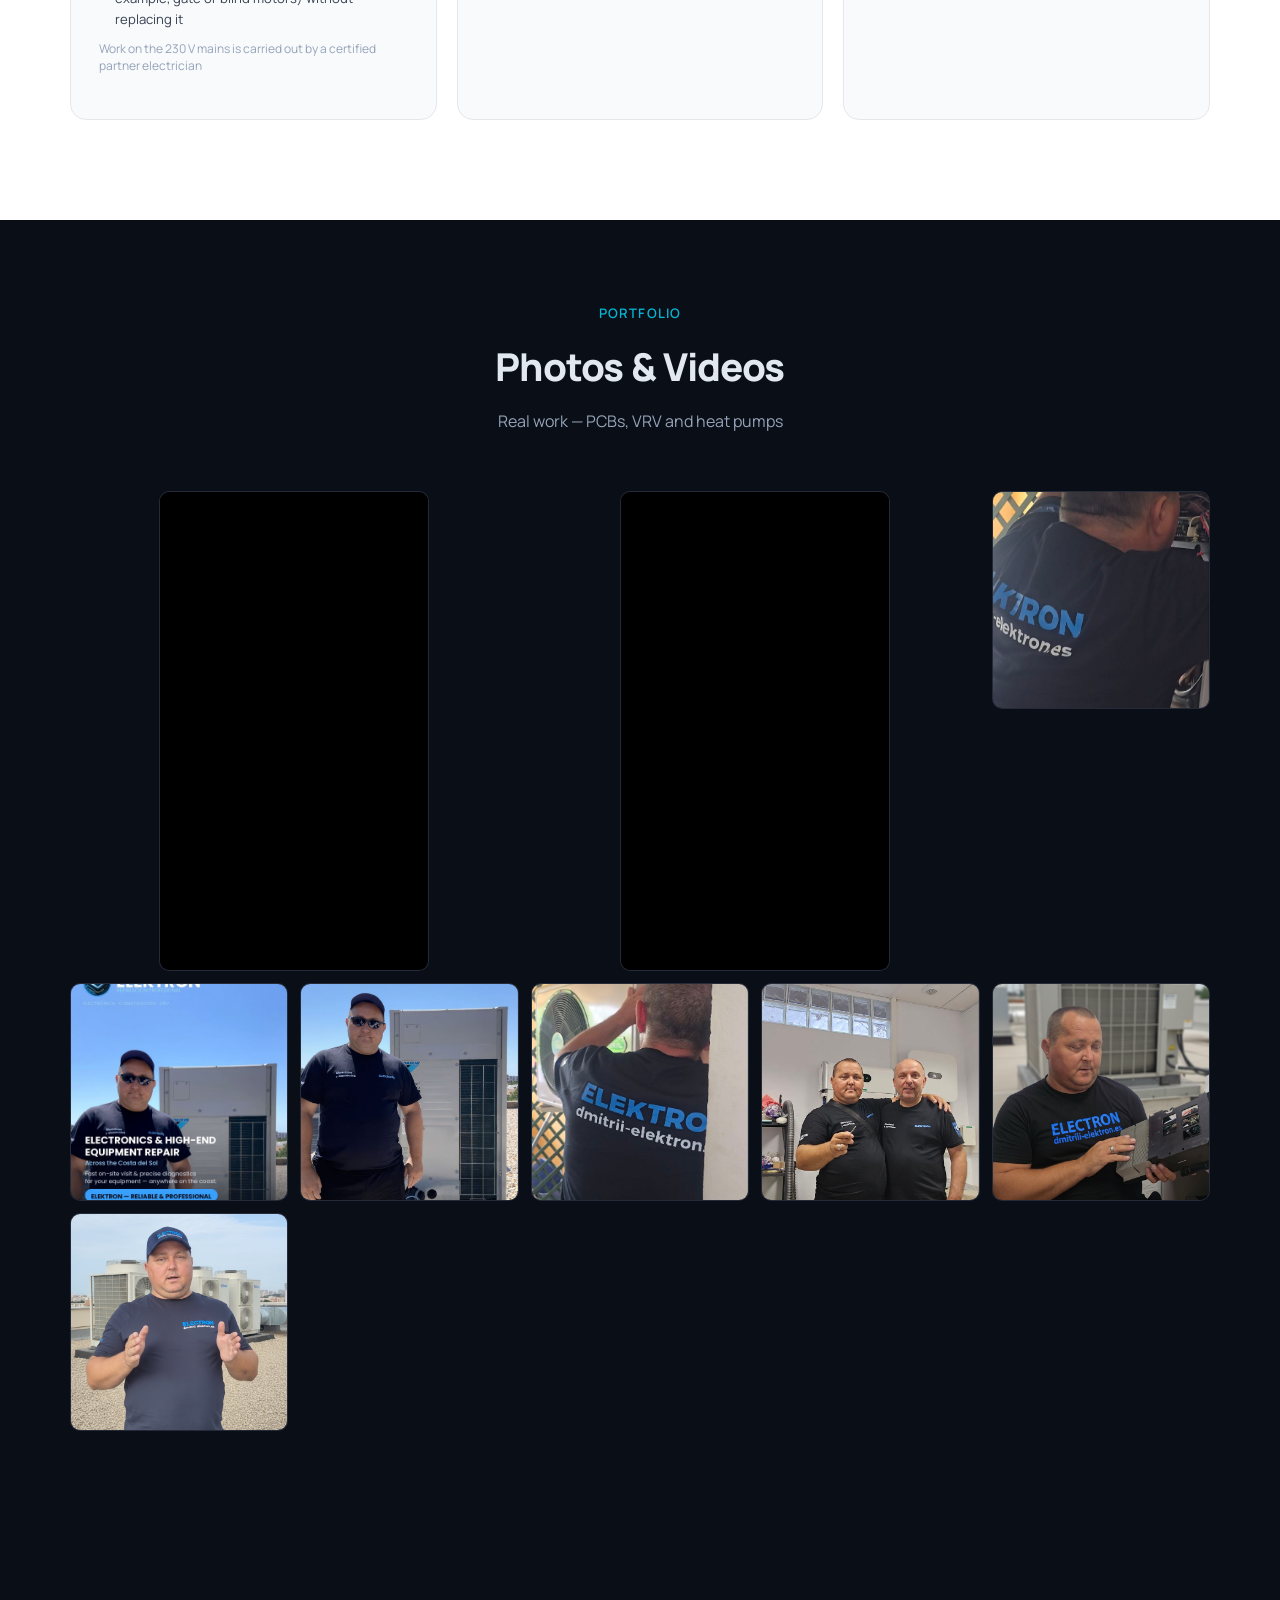
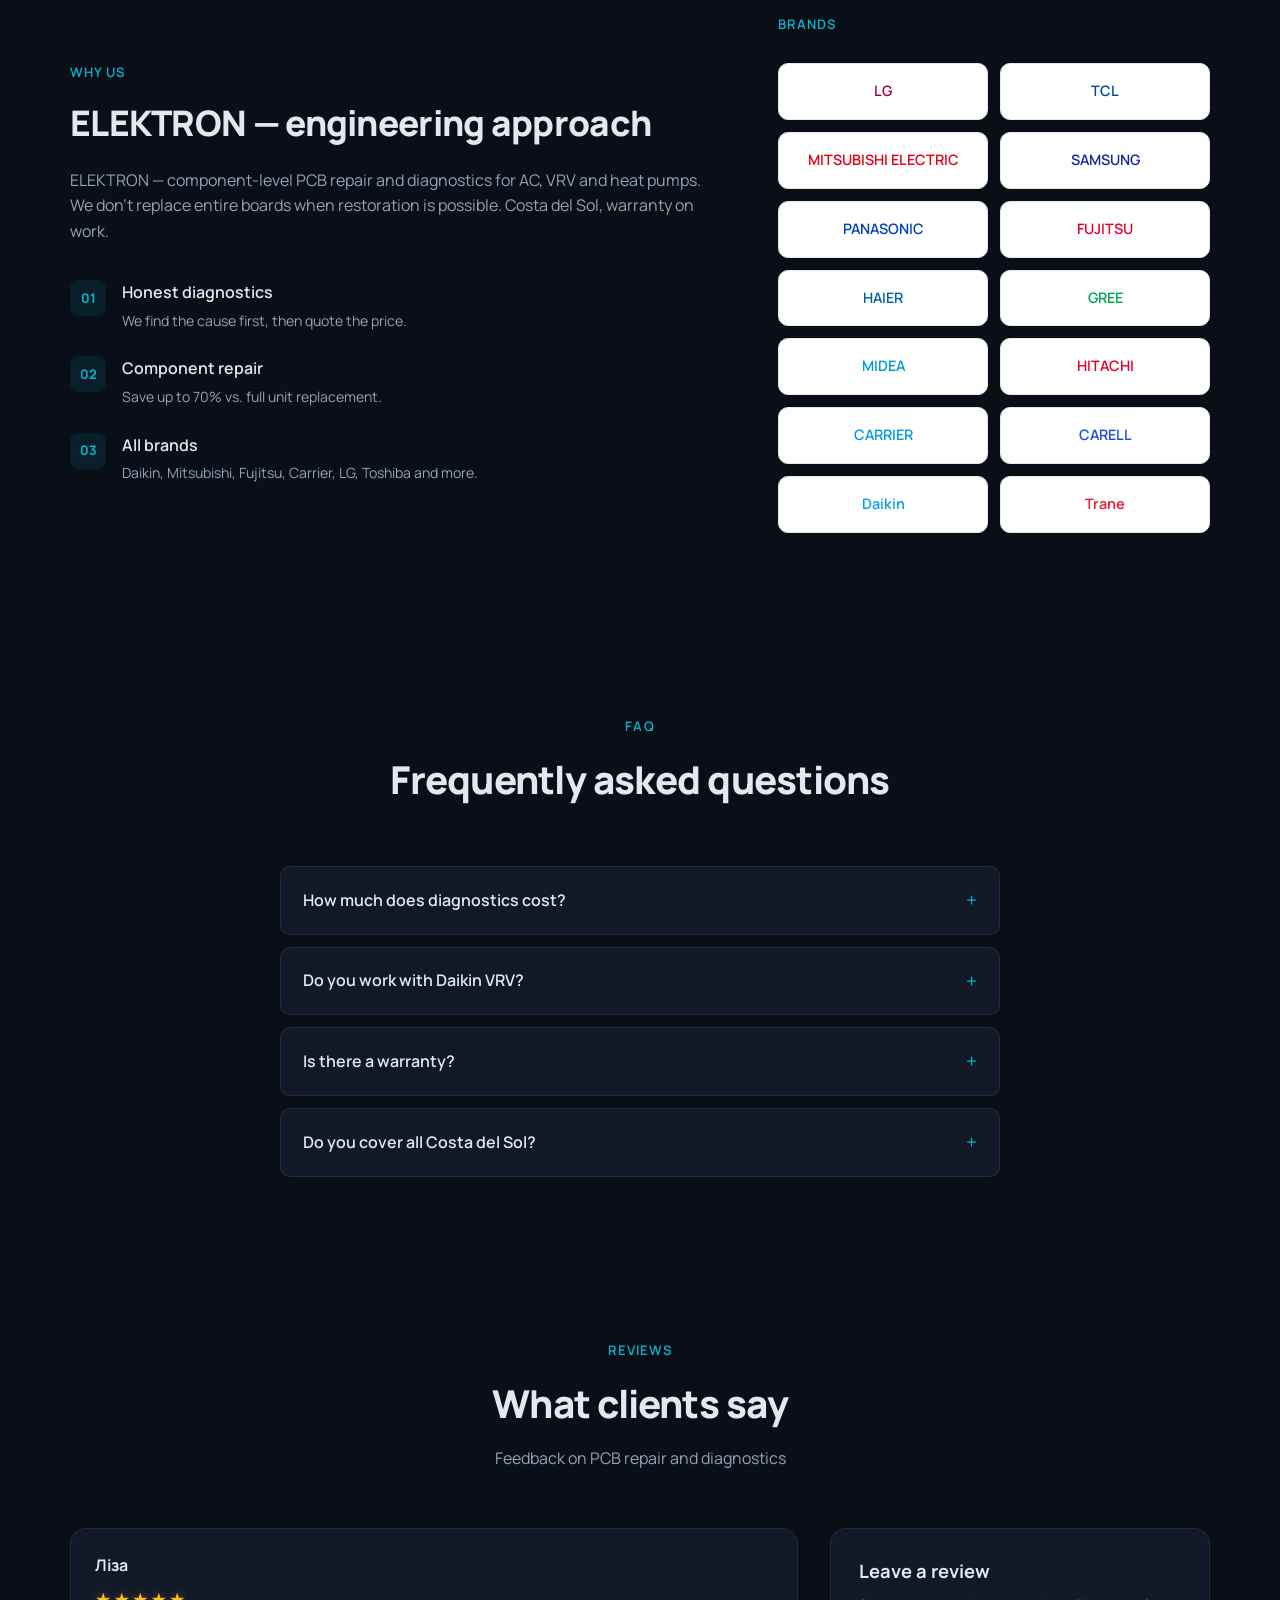
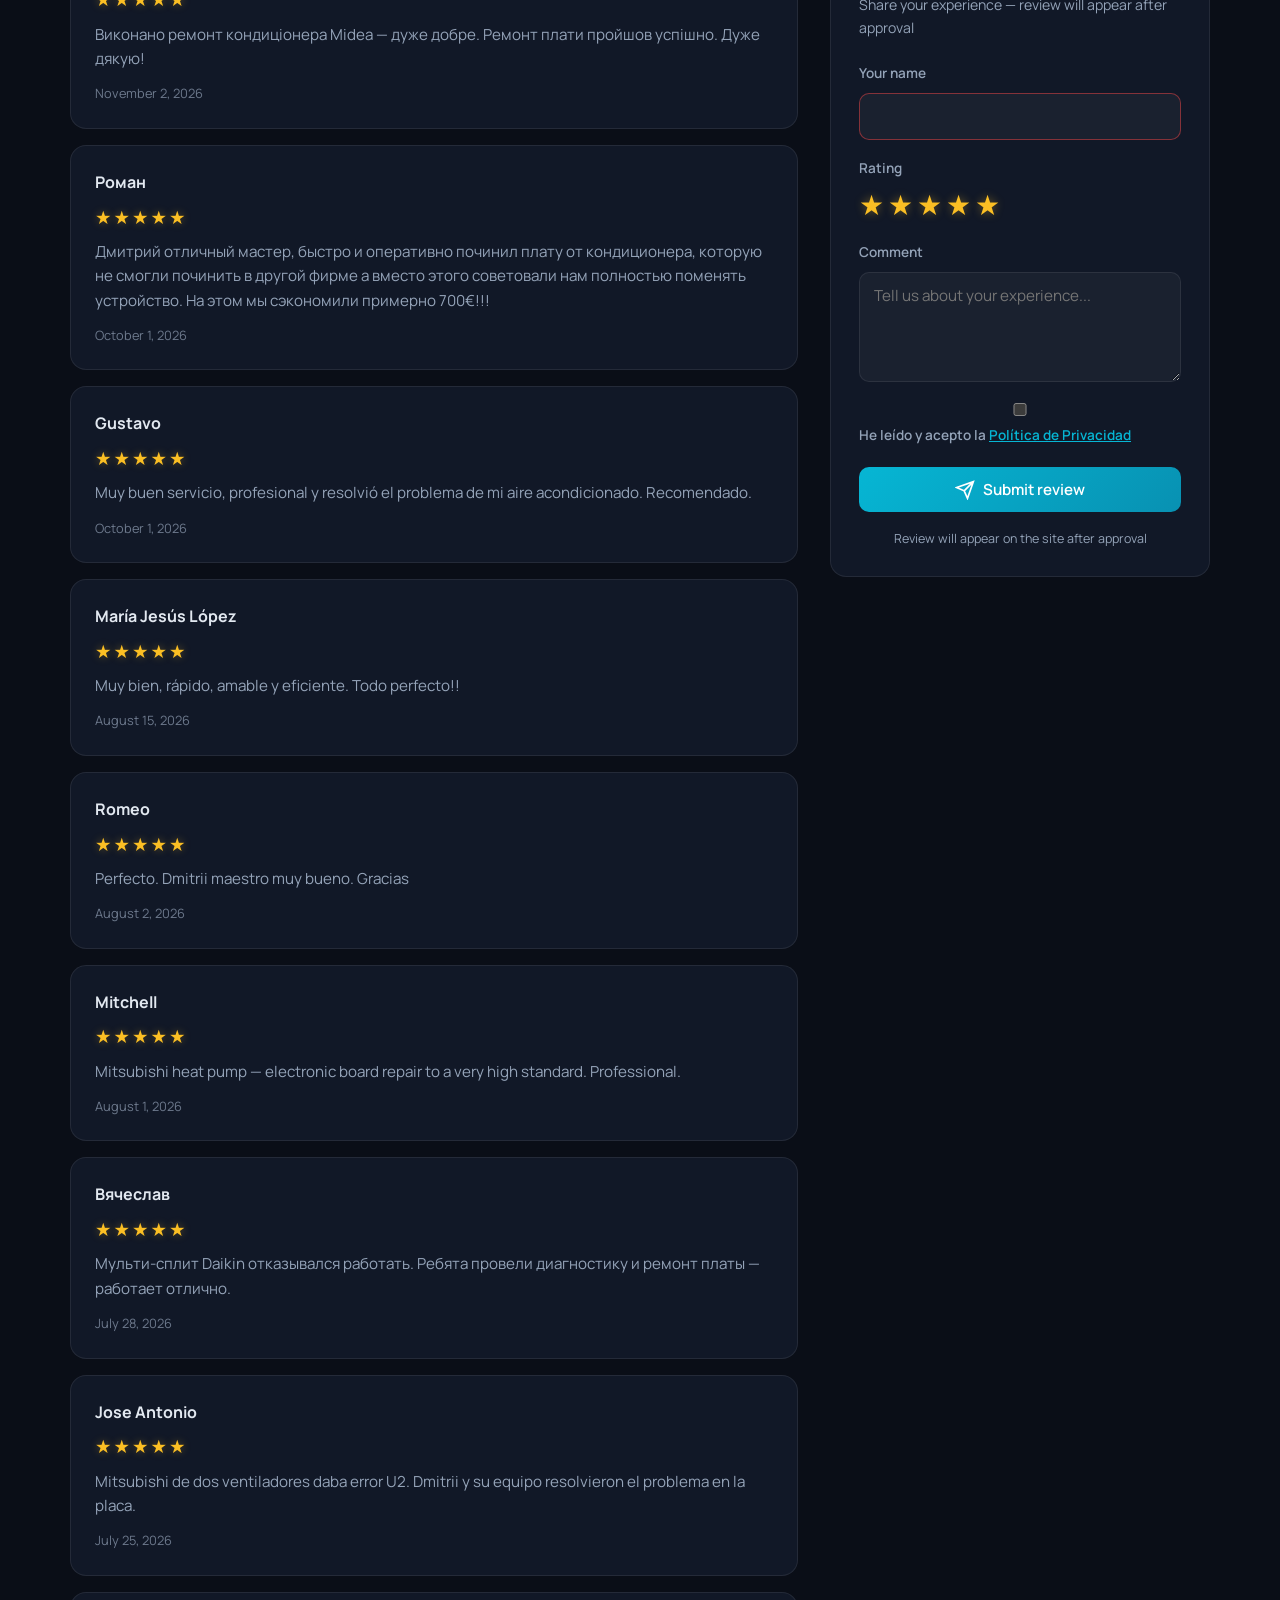
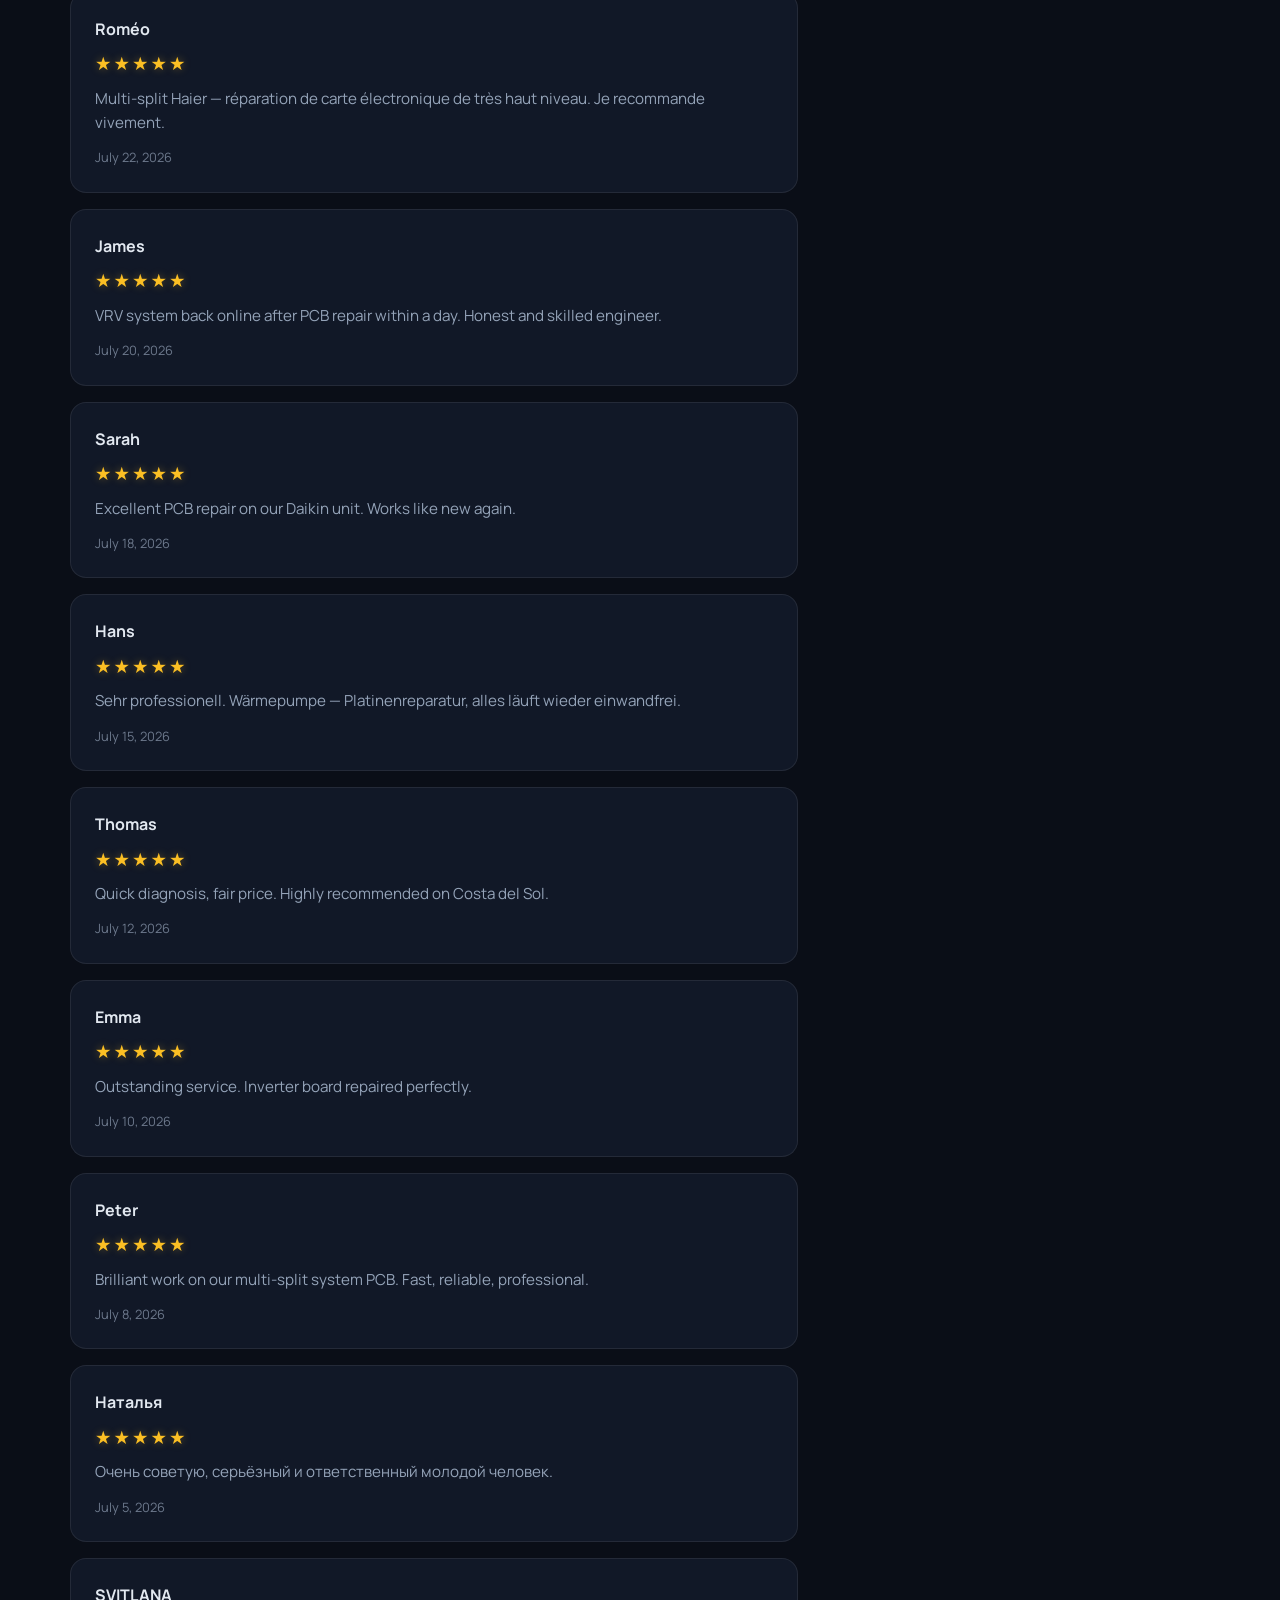
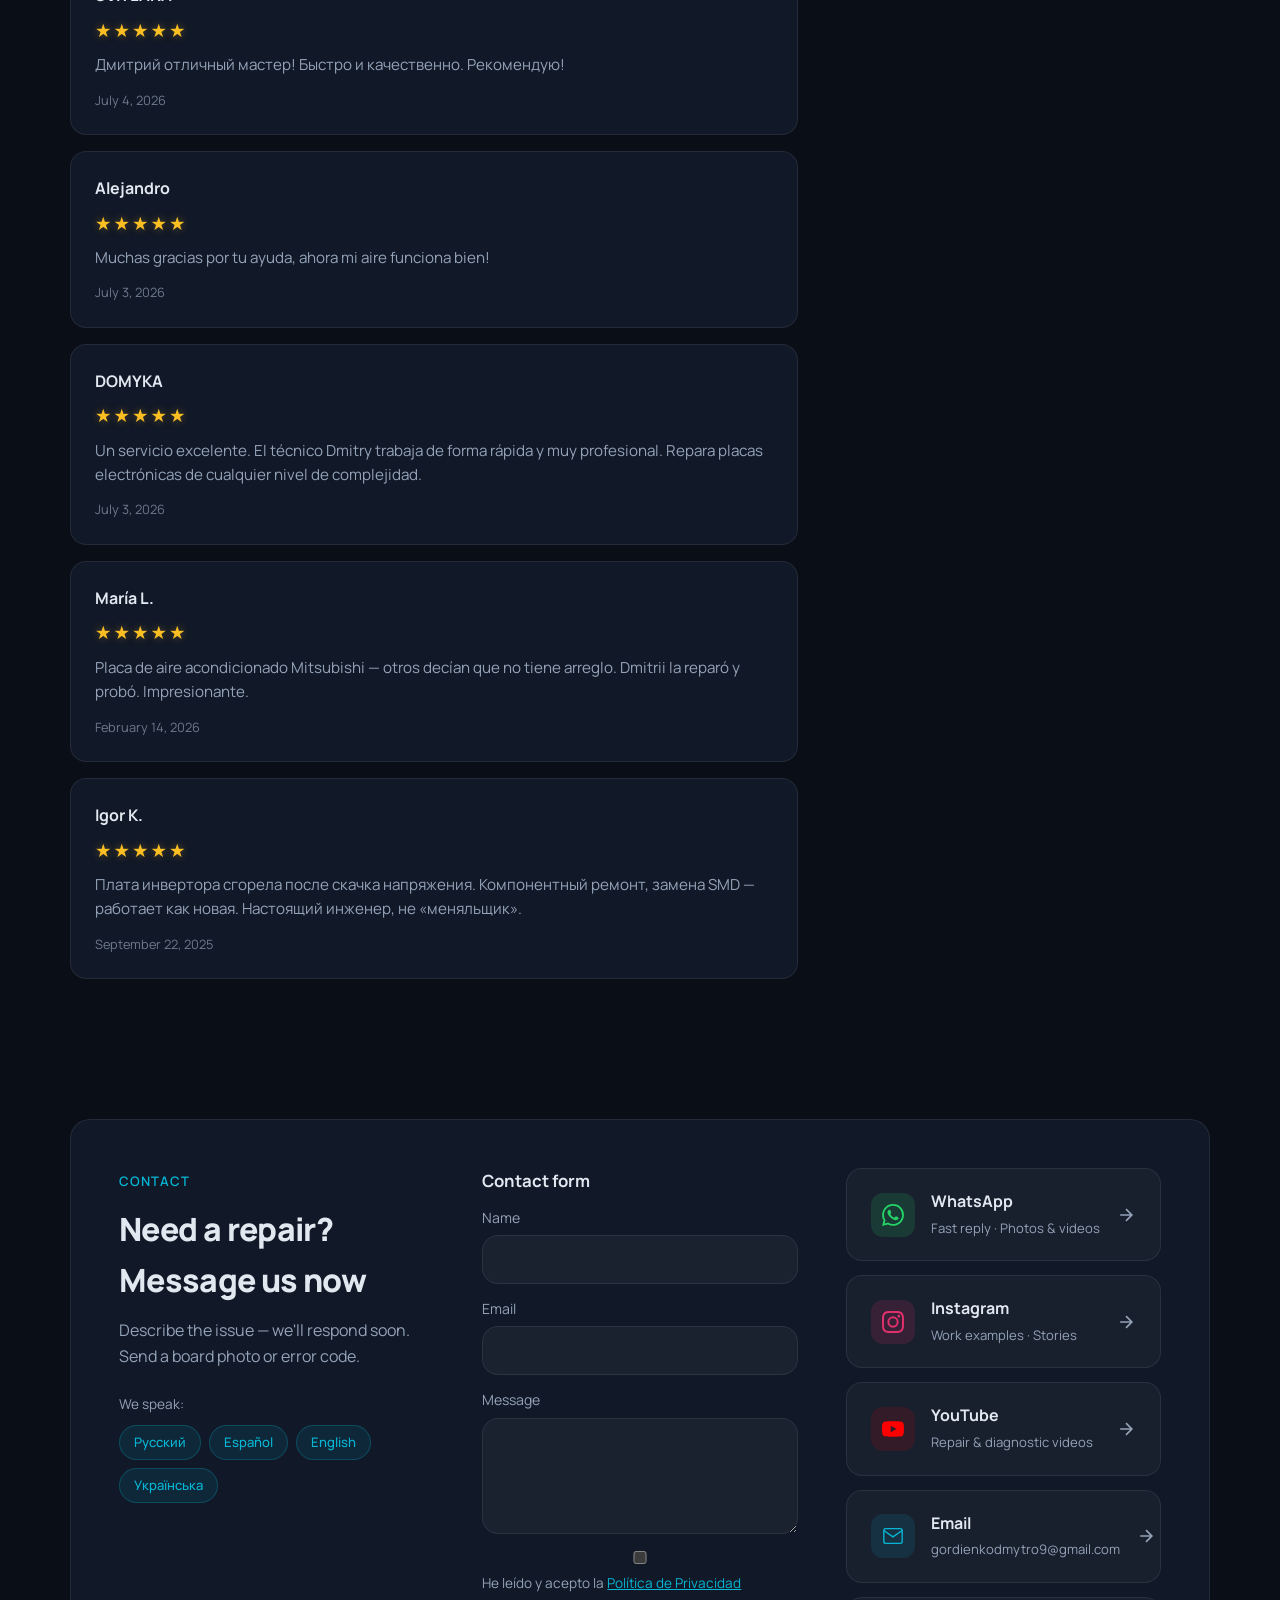
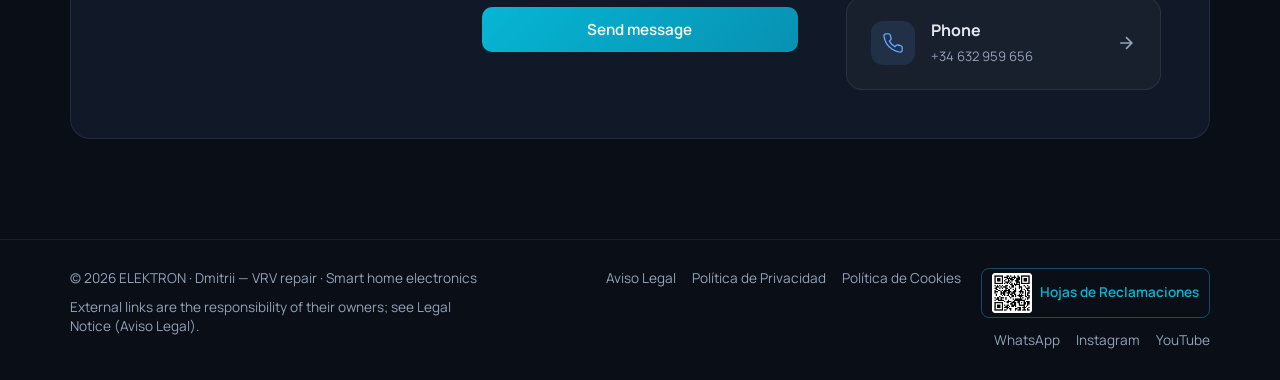
==== commit 133fd125: "Tagline VRV + smart home electronics (v=63)" ====
--- a/index.html
+++ b/index.html
@@ -8,7 +8,7 @@
   <meta name="viewport" content="width=device-width, initial-scale=1.0">
   <script>
     (function () {
-      var BUILD = '63';
+      var BUILD = '64';
       var KEY = 'elektron-site-build';
       try {
         if (localStorage.getItem(KEY) !== BUILD) {
@@ -54,7 +54,7 @@
 
   <link rel="stylesheet" href="https://fonts.googleapis.com/css2?family=Manrope:wght@400;500;600;700;800&family=Roboto:wght@400;700;900&family=Montserrat:ital,wght@0,700;1,700&family=Oswald:wght@500;700&family=Raleway:wght@700;800&family=Bebas+Neue&display=swap" media="print" onload="this.media='all'">
   <noscript><link rel="stylesheet" href="https://fonts.googleapis.com/css2?family=Manrope:wght@400;500;600;700;800&family=Roboto:wght@400;700;900&family=Montserrat:ital,wght@0,700;1,700&family=Oswald:wght@500;700&family=Raleway:wght@700;800&family=Bebas+Neue&display=swap"></noscript>
-  <link rel="stylesheet" href="/css/style.css?v=63">
+  <link rel="stylesheet" href="/css/style.css?v=64">
   <link rel="icon" type="image/png" sizes="32x32" href="/images/favicon-32.png">
   <link rel="icon" type="image/png" sizes="16x16" href="/images/favicon-16.png">
   <link rel="apple-touch-icon" sizes="180x180" href="/images/apple-touch-icon.png">
@@ -502,7 +502,7 @@
           <a href="/politica-cookies/" data-legal-path="politica-cookies/">Política de Cookies</a>
           <a href="https://www.consumoresponde.es" class="footer__hojas" target="_blank" rel="noopener noreferrer" title="Hojas de reclamaciones — Consumo Responde">
             <!-- TODO: cartel/QR oficial Hoj@ (Consumo Responde) cuando esté disponible en el área de usuario -->
-            <img src="/images/hojas-reclamaciones-qr.png?v=63" alt="Código QR — Consumo Responde" class="footer__hojas-qr" width="40" height="40" decoding="async" hidden onload="this.hidden=false" onerror="this.hidden=true">
+            <img src="/images/hojas-reclamaciones-qr.png?v=64" alt="Código QR — Consumo Responde" class="footer__hojas-qr" width="40" height="40" decoding="async" hidden onload="this.hidden=false" onerror="this.hidden=true">
             <span>Hojas de Reclamaciones</span>
           </a>
         </nav>
@@ -520,13 +520,13 @@
     <svg viewBox="0 0 24 24" fill="currentColor"><path d="M17.472 14.382c-.297-.149-1.758-.867-2.03-.967-.273-.099-.471-.148-.67.15-.197.297-.767.966-.94 1.164-.173.199-.347.223-.644.075-.297-.15-1.255-.463-2.39-1.475-.883-.788-1.48-1.761-1.653-2.059-.173-.297-.018-.458.13-.606.134-.133.298-.347.446-.52.149-.174.198-.298.298-.497.099-.198.05-.371-.025-.52-.075-.149-.669-1.612-.916-2.207-.242-.579-.487-.5-.669-.51-.173-.008-.371-.01-.57-.01-.198 0-.52.074-.792.372-.272.297-1.04 1.016-1.04 2.479 0 1.462 1.065 2.875 1.213 3.074.149.198 2.096 3.2 5.077 4.487.709.306 1.262.489 1.694.625.712.227 1.36.195 1.871.118.571-.085 1.758-.719 2.006-1.413.248-.694.248-1.289.173-1.413-.074-.124-.272-.198-.57-.347m-5.421 7.403h-.004a9.87 9.87 0 01-5.031-1.378l-.361-.214-3.741.982.998-3.648-.235-.374a9.86 9.86 0 01-1.51-5.26c.001-5.45 4.436-9.884 9.888-9.884 2.64 0 5.122 1.03 6.988 2.898a9.825 9.825 0 012.893 6.994c-.003 5.45-4.435 9.884-9.881 9.884m8.413-18.297A11.815 11.815 0 0012.05 0C5.495 0 .16 5.335.157 11.892c0 2.096.547 4.142 1.588 5.945L.057 24l6.305-1.654a11.882 11.882 0 005.683 1.448h.005c6.554 0 11.89-5.335 11.893-11.893a11.821 11.821 0 00-3.48-8.413z"/></svg>
   </a>
 
-  <script src="/js/reviews-data.js?v=63"></script>
-  <script src="/js/config.js?v=63"></script>
-  <script src="/js/i18n.js?v=63"></script>
-  <script src="/js/cookie-consent.js?v=63"></script>
-  <script src="/js/consent-forms.js?v=63"></script>
-  <script src="/js/site-reviews-store.js?v=63"></script>
-  <script src="/js/reviews.js?v=63"></script>
-  <script src="/js/main.js?v=63"></script>
+  <script src="/js/reviews-data.js?v=64"></script>
+  <script src="/js/config.js?v=64"></script>
+  <script src="/js/i18n.js?v=64"></script>
+  <script src="/js/cookie-consent.js?v=64"></script>
+  <script src="/js/consent-forms.js?v=64"></script>
+  <script src="/js/site-reviews-store.js?v=64"></script>
+  <script src="/js/reviews.js?v=64"></script>
+  <script src="/js/main.js?v=64"></script>
 </body>
 </html>
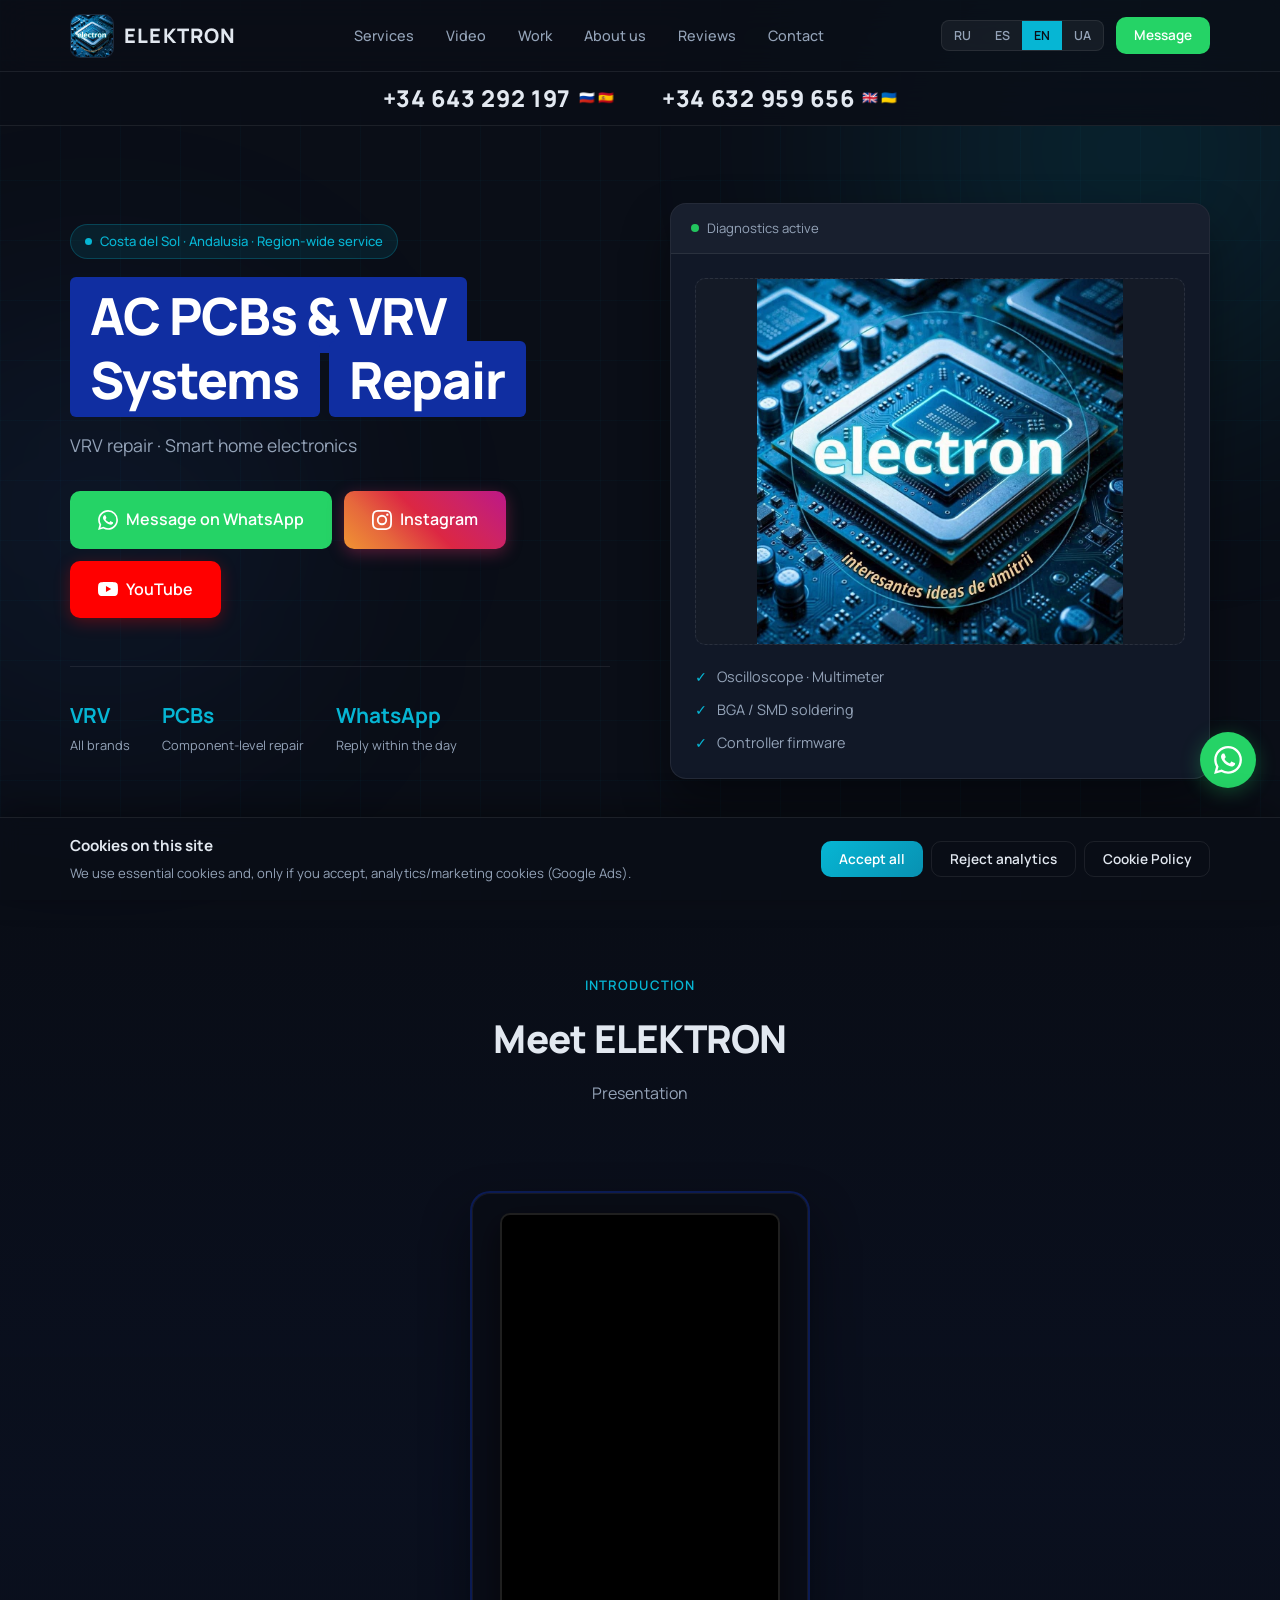
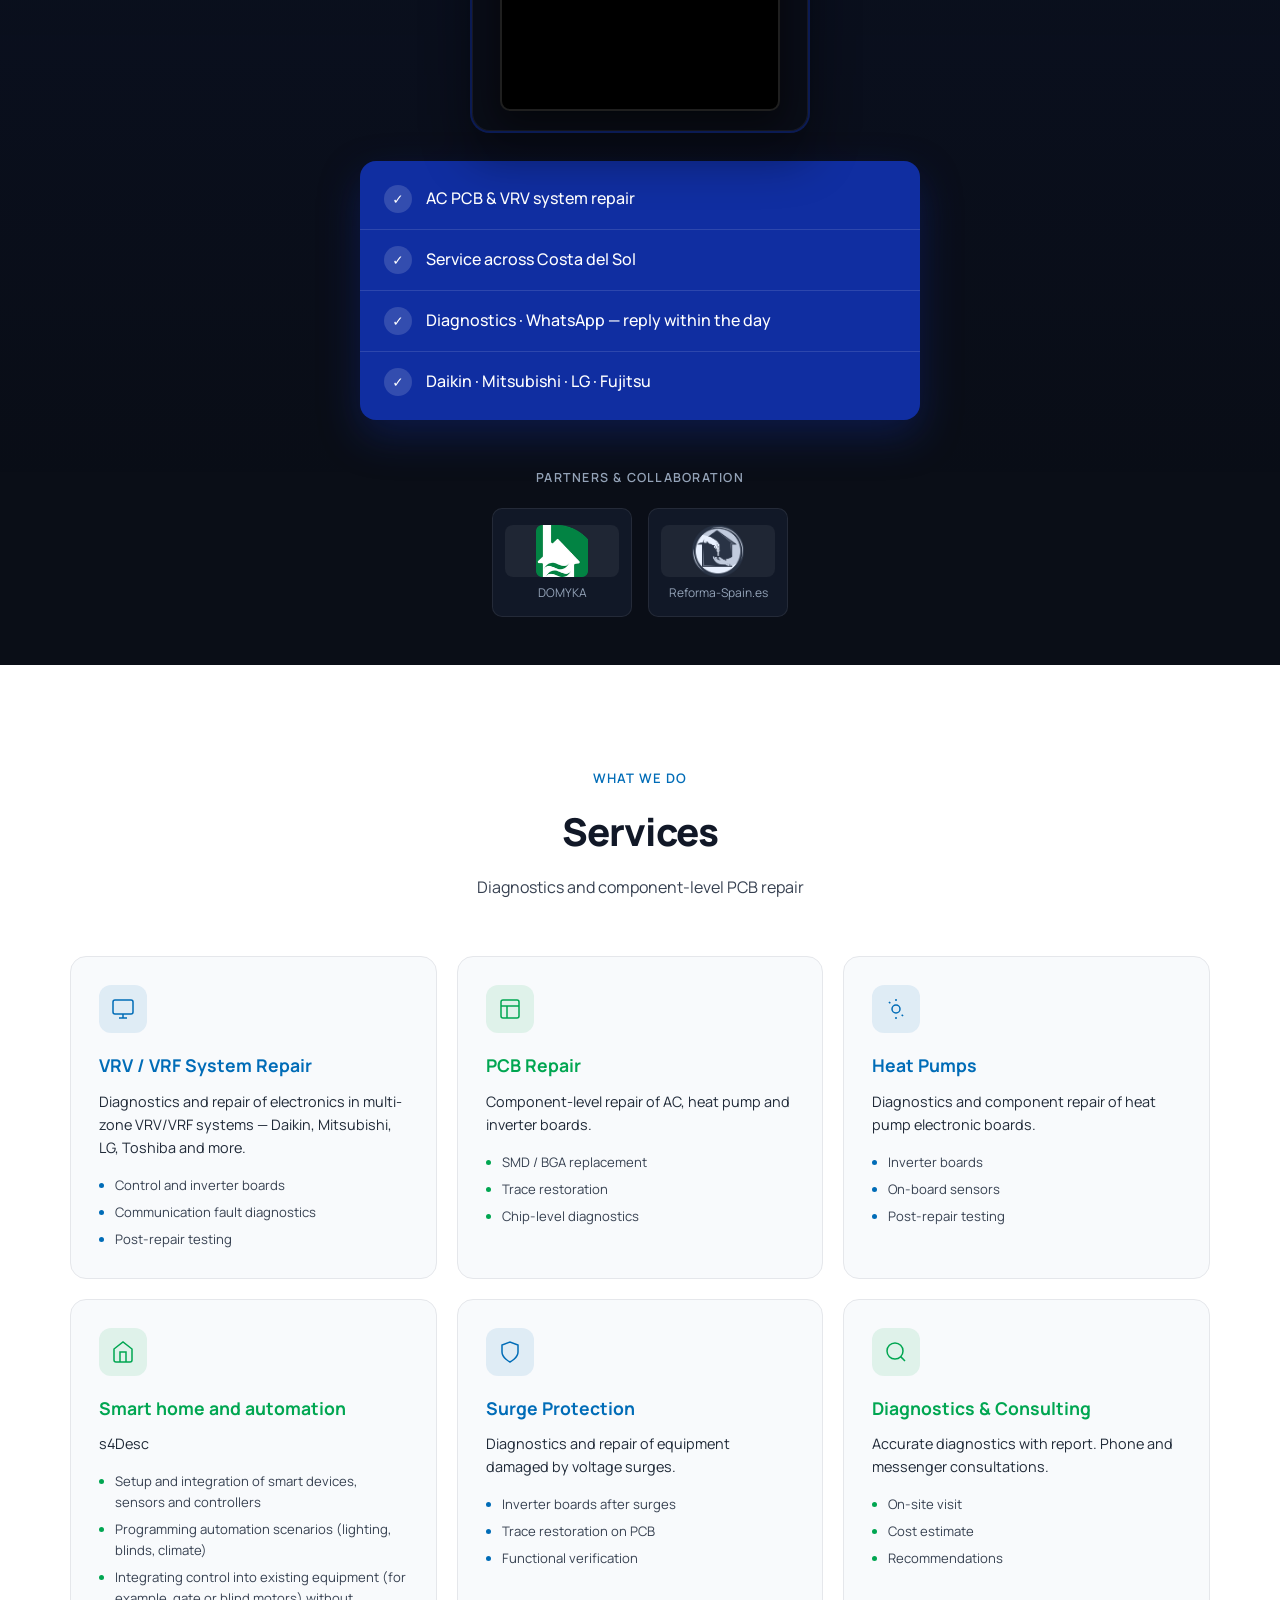
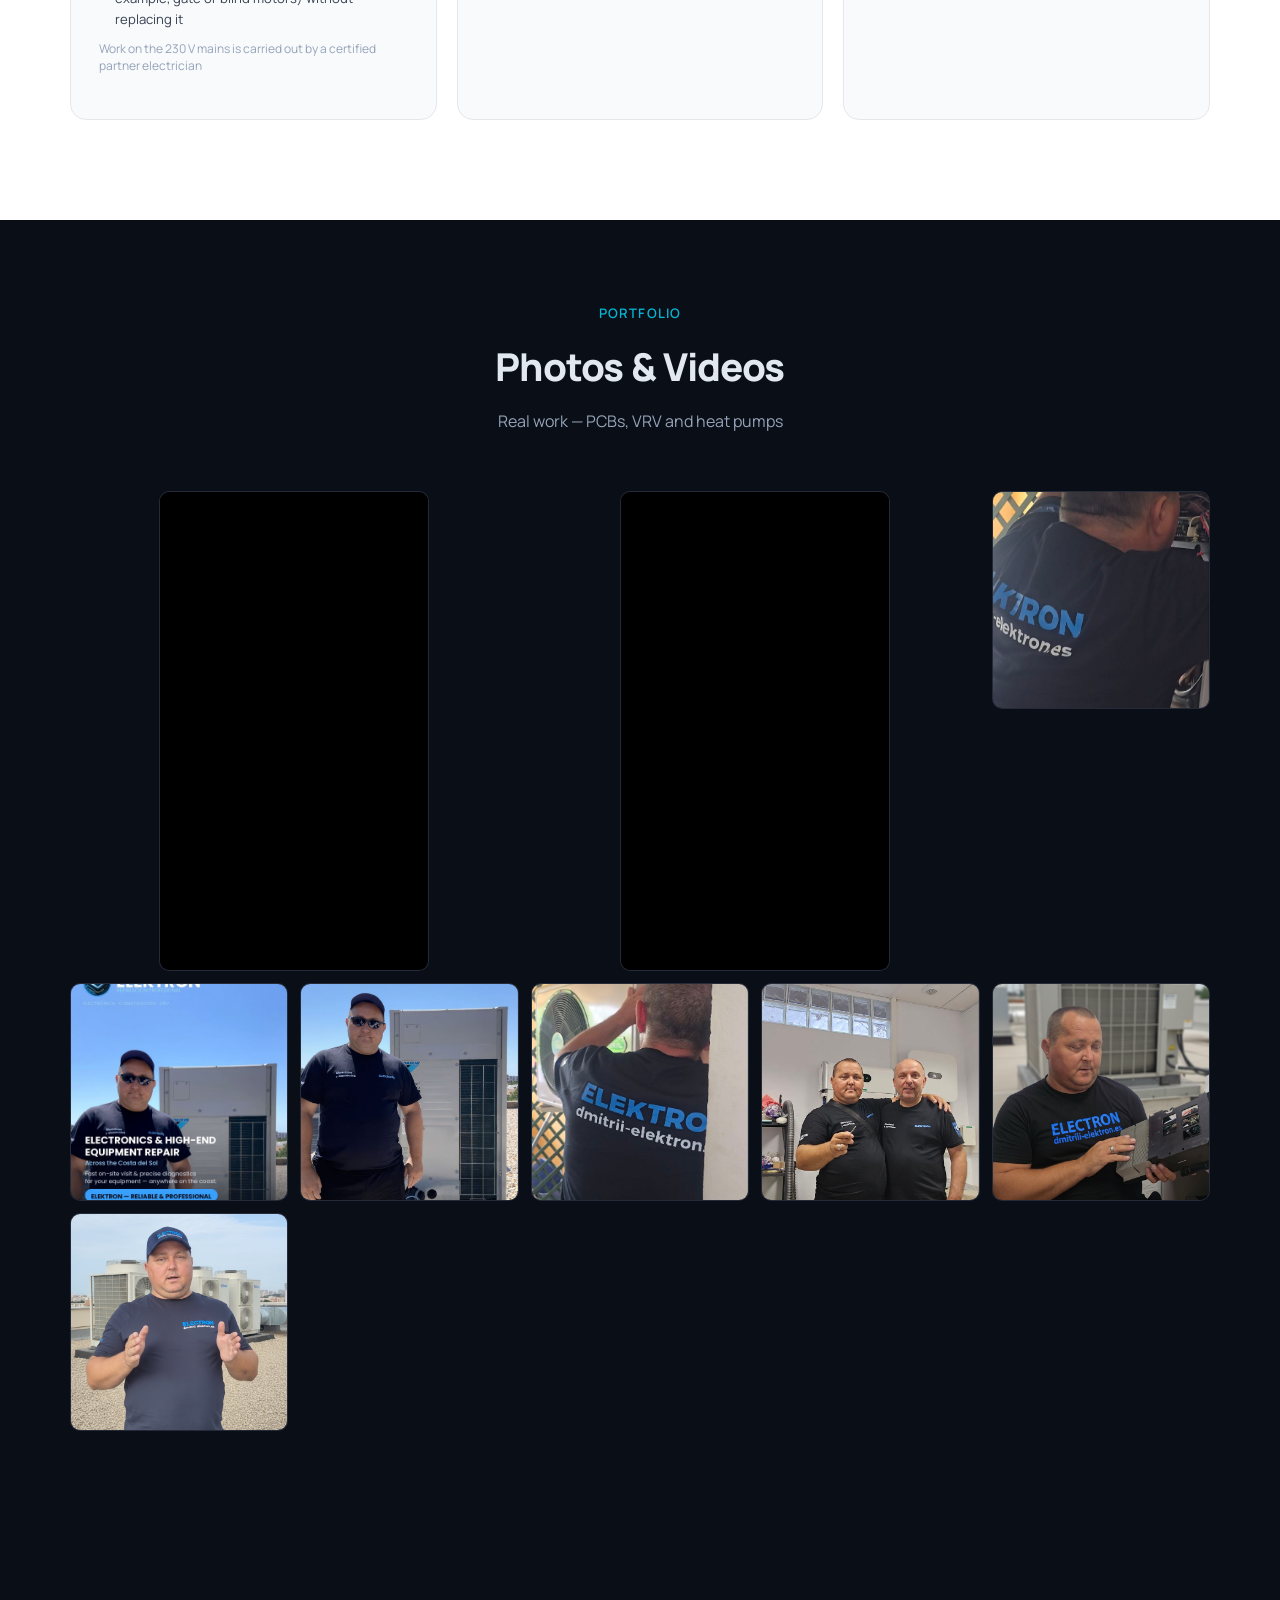
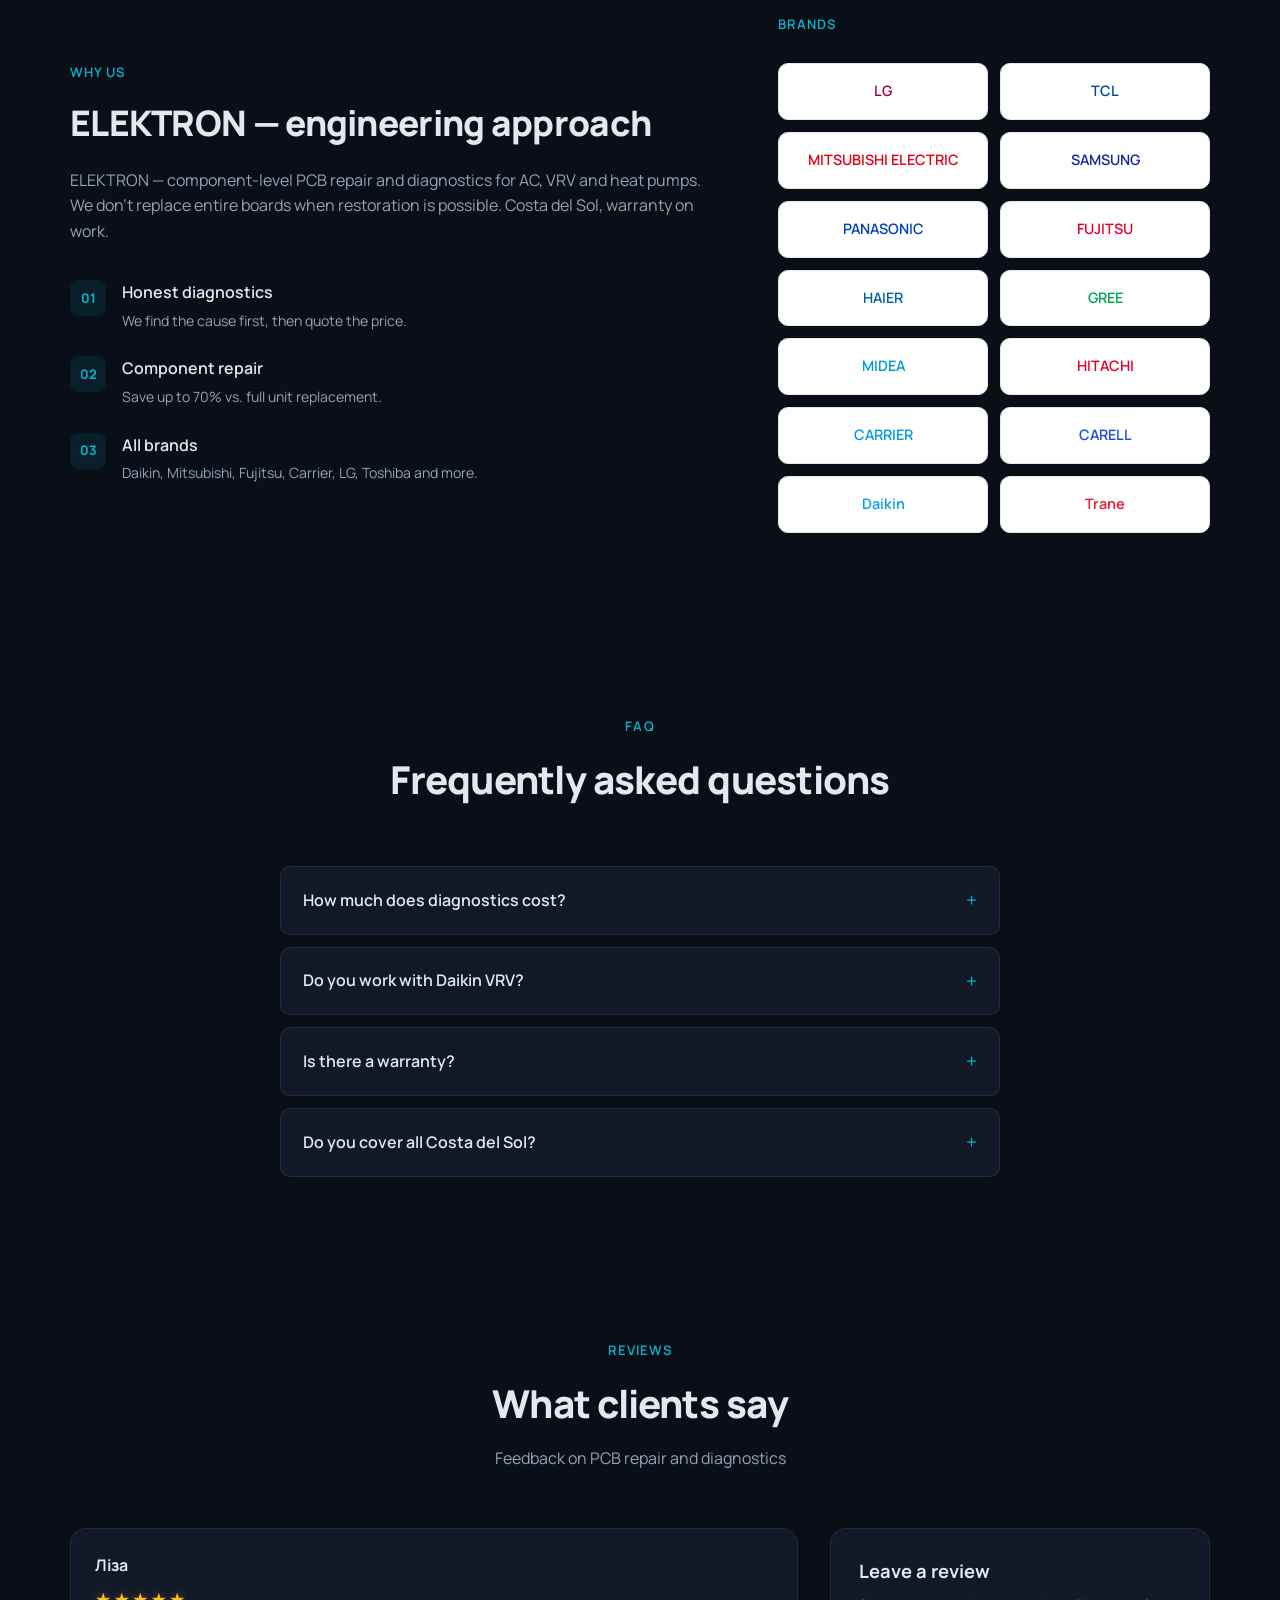
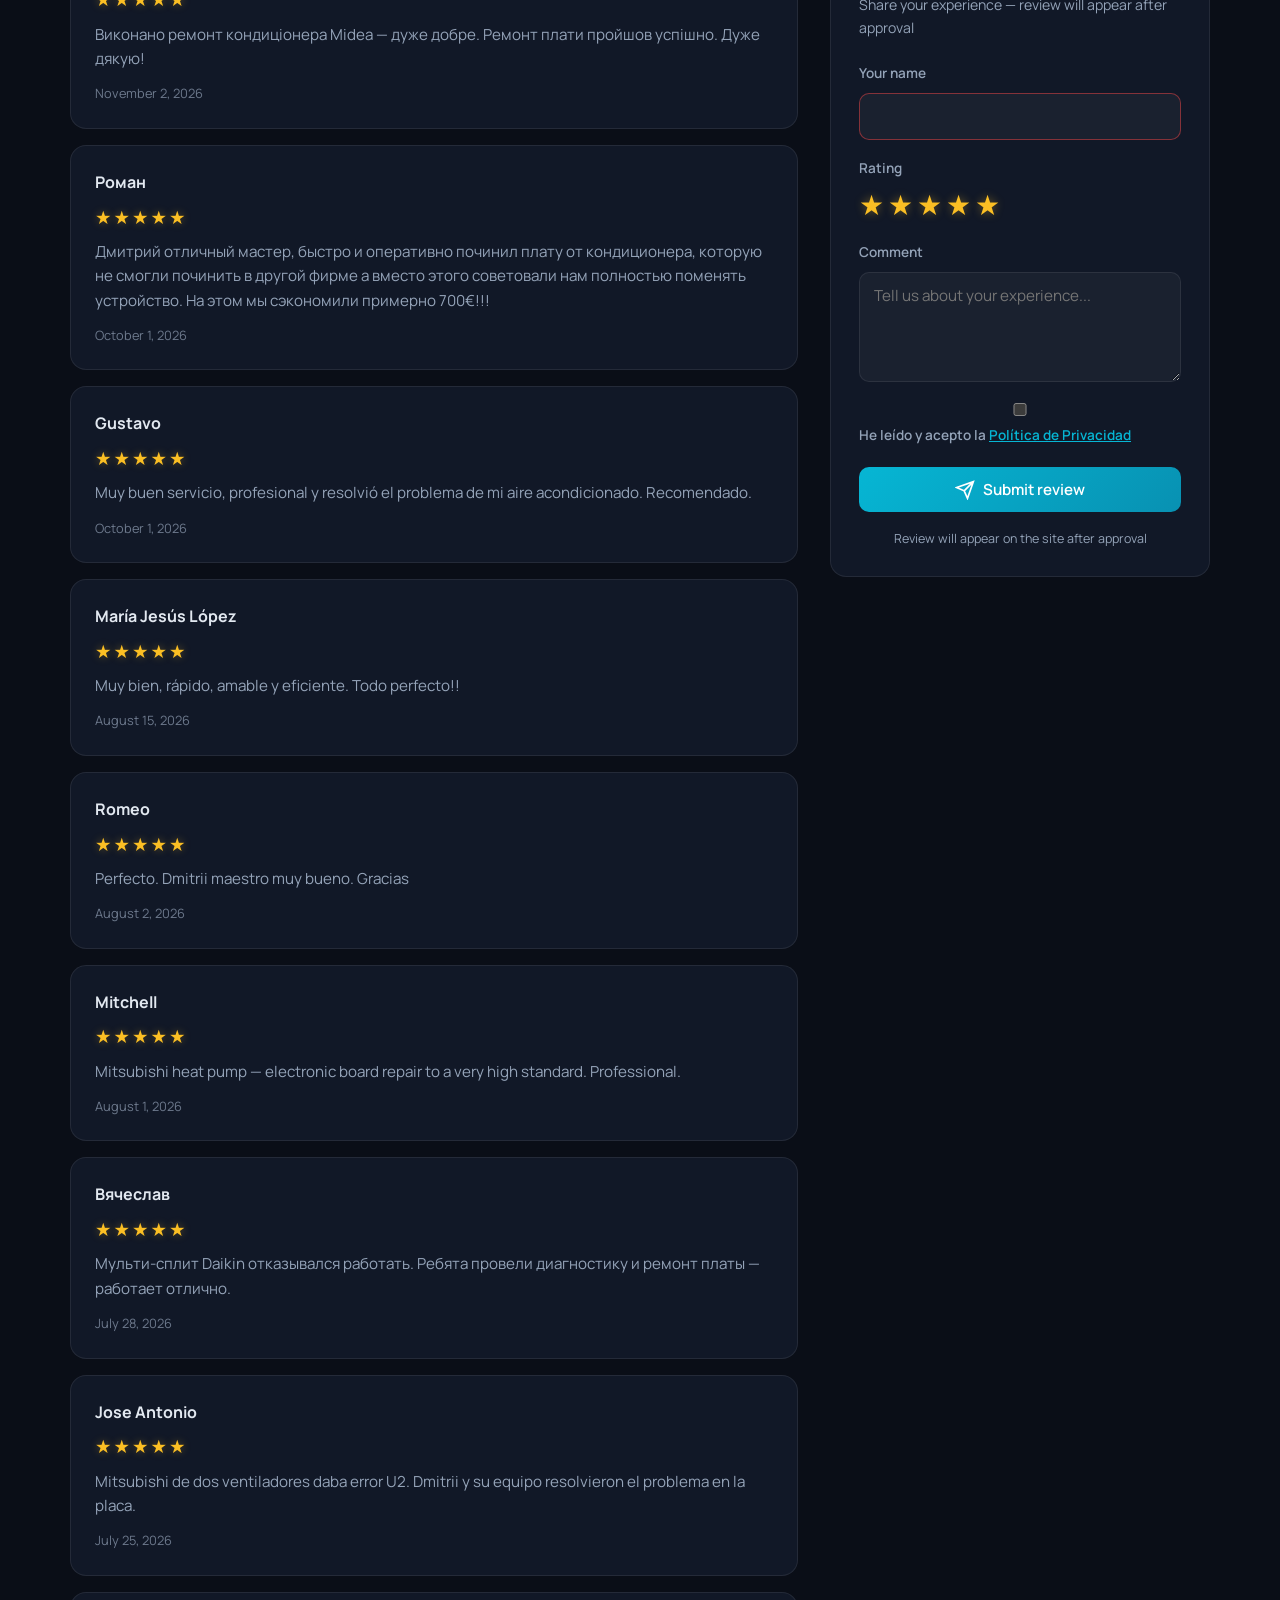
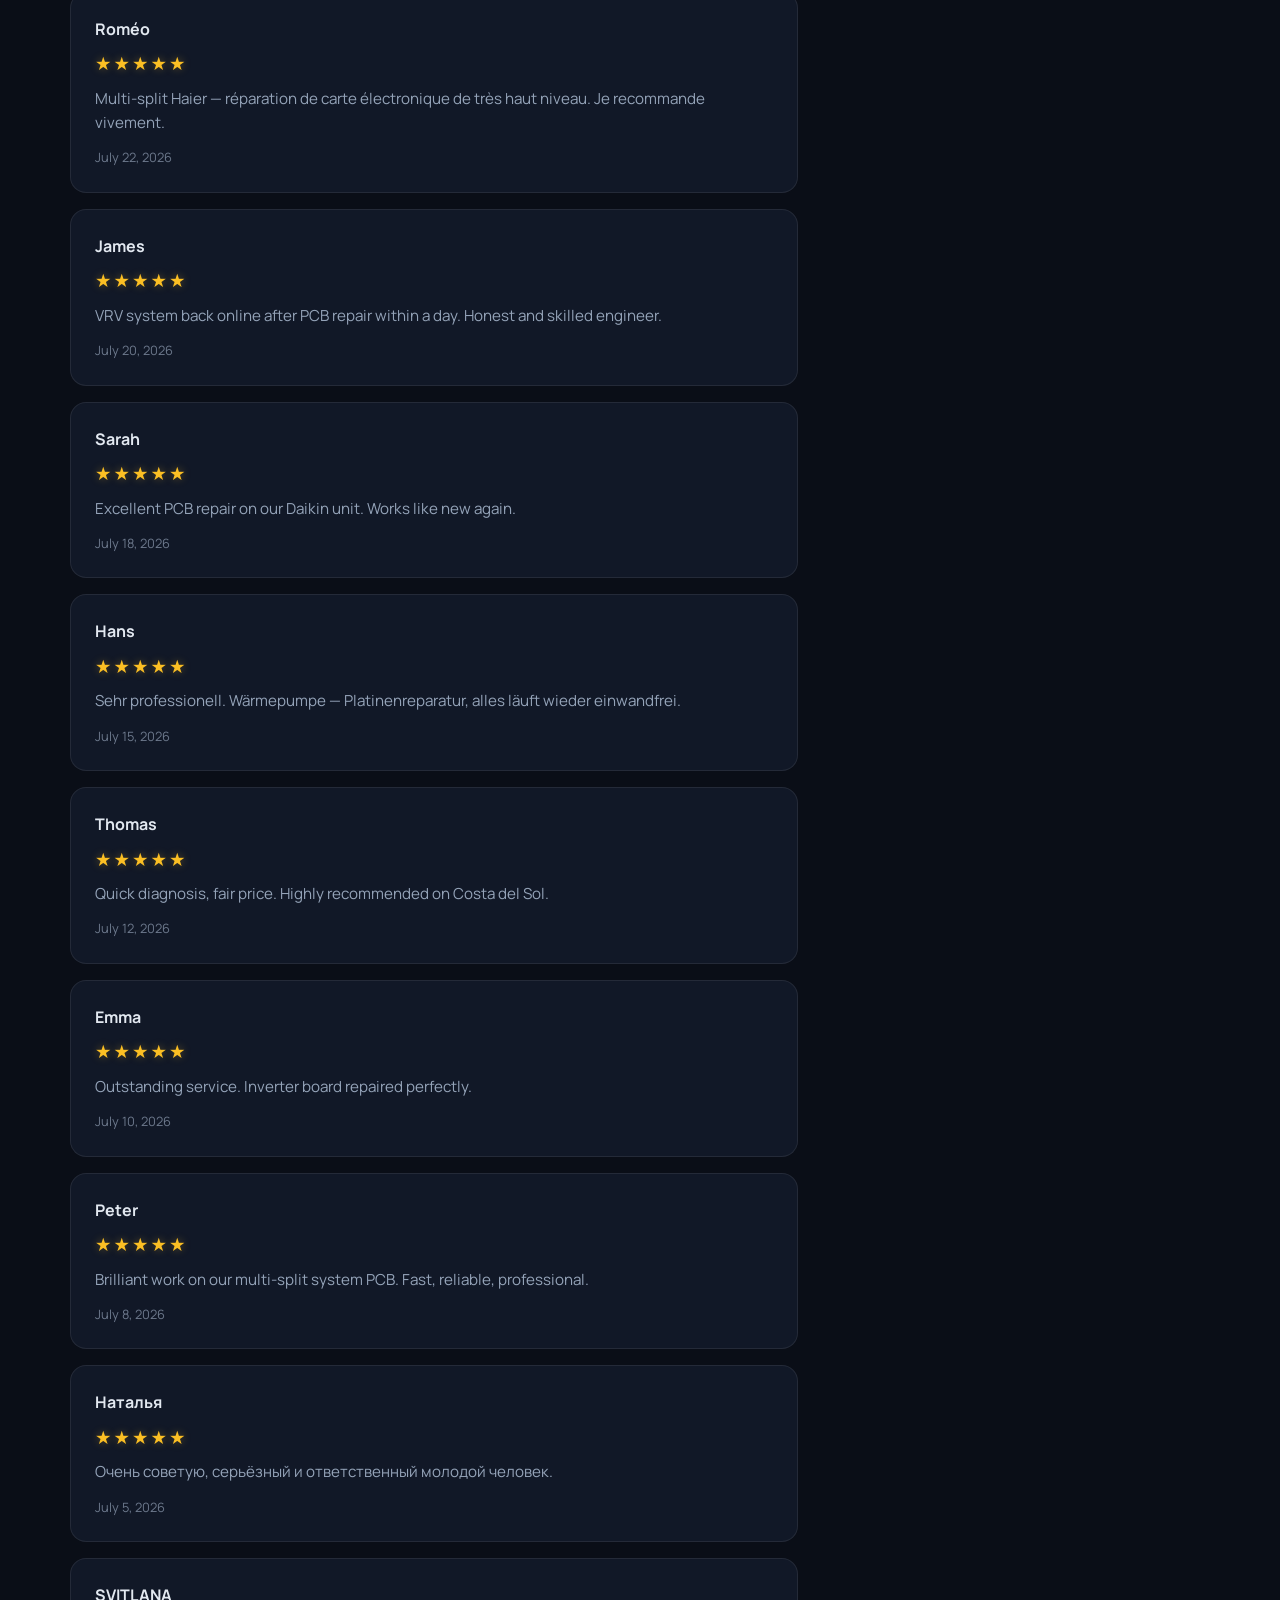
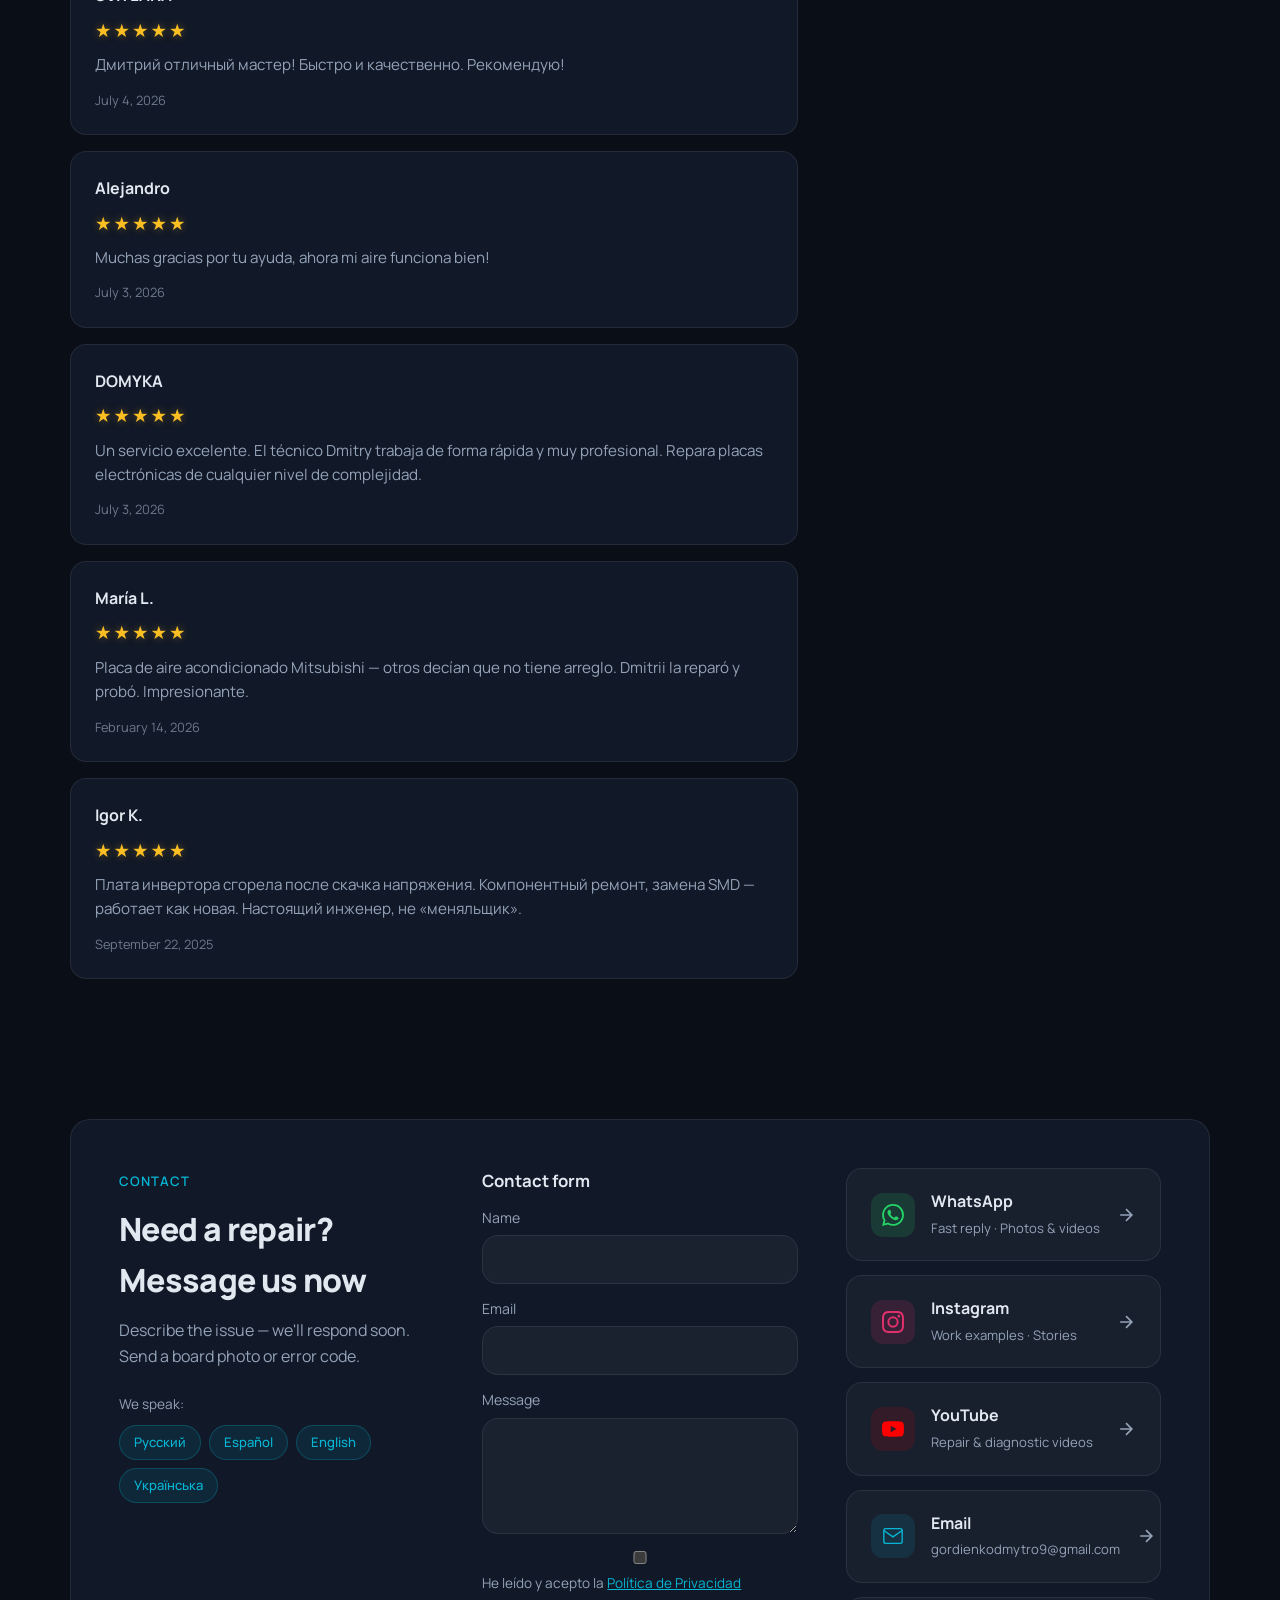
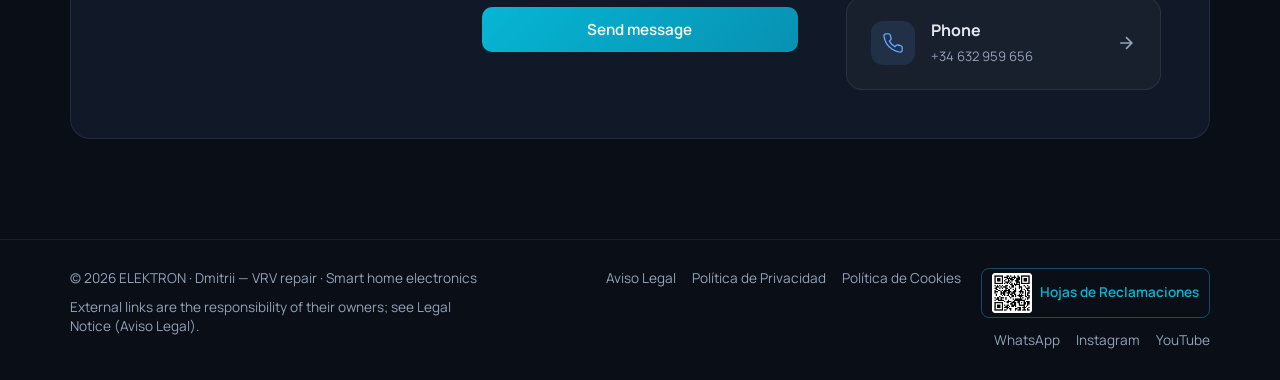
==== commit 41a20202: "Tagline VRV + smart home electronics (v=63)" ====
--- a/index.html
+++ b/index.html
@@ -8,7 +8,7 @@
   <meta name="viewport" content="width=device-width, initial-scale=1.0">
   <script>
     (function () {
-      var BUILD = '64';
+      var BUILD = '65';
       var KEY = 'elektron-site-build';
       try {
         if (localStorage.getItem(KEY) !== BUILD) {
@@ -54,7 +54,7 @@
 
   <link rel="stylesheet" href="https://fonts.googleapis.com/css2?family=Manrope:wght@400;500;600;700;800&family=Roboto:wght@400;700;900&family=Montserrat:ital,wght@0,700;1,700&family=Oswald:wght@500;700&family=Raleway:wght@700;800&family=Bebas+Neue&display=swap" media="print" onload="this.media='all'">
   <noscript><link rel="stylesheet" href="https://fonts.googleapis.com/css2?family=Manrope:wght@400;500;600;700;800&family=Roboto:wght@400;700;900&family=Montserrat:ital,wght@0,700;1,700&family=Oswald:wght@500;700&family=Raleway:wght@700;800&family=Bebas+Neue&display=swap"></noscript>
-  <link rel="stylesheet" href="/css/style.css?v=64">
+  <link rel="stylesheet" href="/css/style.css?v=65">
   <link rel="icon" type="image/png" sizes="32x32" href="/images/favicon-32.png">
   <link rel="icon" type="image/png" sizes="16x16" href="/images/favicon-16.png">
   <link rel="apple-touch-icon" sizes="180x180" href="/images/apple-touch-icon.png">
@@ -126,7 +126,7 @@
             <span class="badge__dot"></span>
             <span data-i18n="badge">Принимаем заказы · Выезд на объект</span>
           </div>
-          <h1 class="hero__title reveal" id="hero-title"></h1>
+          <h1 class="hero__title reveal" id="hero-title"><span class="mark-highlight">Ремонт</span> <span class="mark-highlight">электронных плат и VRV</span></h1>
           <p class="hero__subtitle reveal" data-i18n="heroSubtitle"></p>
           <div class="hero__actions reveal">
             <a href="#" class="btn btn--whatsapp btn--lg gads-conversion" id="hero-whatsapp">
@@ -502,7 +502,7 @@
           <a href="/politica-cookies/" data-legal-path="politica-cookies/">Política de Cookies</a>
           <a href="https://www.consumoresponde.es" class="footer__hojas" target="_blank" rel="noopener noreferrer" title="Hojas de reclamaciones — Consumo Responde">
             <!-- TODO: cartel/QR oficial Hoj@ (Consumo Responde) cuando esté disponible en el área de usuario -->
-            <img src="/images/hojas-reclamaciones-qr.png?v=64" alt="Código QR — Consumo Responde" class="footer__hojas-qr" width="40" height="40" decoding="async" hidden onload="this.hidden=false" onerror="this.hidden=true">
+            <img src="/images/hojas-reclamaciones-qr.png?v=65" alt="Código QR — Consumo Responde" class="footer__hojas-qr" width="40" height="40" decoding="async" hidden onload="this.hidden=false" onerror="this.hidden=true">
             <span>Hojas de Reclamaciones</span>
           </a>
         </nav>
@@ -520,13 +520,13 @@
     <svg viewBox="0 0 24 24" fill="currentColor"><path d="M17.472 14.382c-.297-.149-1.758-.867-2.03-.967-.273-.099-.471-.148-.67.15-.197.297-.767.966-.94 1.164-.173.199-.347.223-.644.075-.297-.15-1.255-.463-2.39-1.475-.883-.788-1.48-1.761-1.653-2.059-.173-.297-.018-.458.13-.606.134-.133.298-.347.446-.52.149-.174.198-.298.298-.497.099-.198.05-.371-.025-.52-.075-.149-.669-1.612-.916-2.207-.242-.579-.487-.5-.669-.51-.173-.008-.371-.01-.57-.01-.198 0-.52.074-.792.372-.272.297-1.04 1.016-1.04 2.479 0 1.462 1.065 2.875 1.213 3.074.149.198 2.096 3.2 5.077 4.487.709.306 1.262.489 1.694.625.712.227 1.36.195 1.871.118.571-.085 1.758-.719 2.006-1.413.248-.694.248-1.289.173-1.413-.074-.124-.272-.198-.57-.347m-5.421 7.403h-.004a9.87 9.87 0 01-5.031-1.378l-.361-.214-3.741.982.998-3.648-.235-.374a9.86 9.86 0 01-1.51-5.26c.001-5.45 4.436-9.884 9.888-9.884 2.64 0 5.122 1.03 6.988 2.898a9.825 9.825 0 012.893 6.994c-.003 5.45-4.435 9.884-9.881 9.884m8.413-18.297A11.815 11.815 0 0012.05 0C5.495 0 .16 5.335.157 11.892c0 2.096.547 4.142 1.588 5.945L.057 24l6.305-1.654a11.882 11.882 0 005.683 1.448h.005c6.554 0 11.89-5.335 11.893-11.893a11.821 11.821 0 00-3.48-8.413z"/></svg>
   </a>
 
-  <script src="/js/reviews-data.js?v=64"></script>
-  <script src="/js/config.js?v=64"></script>
-  <script src="/js/i18n.js?v=64"></script>
-  <script src="/js/cookie-consent.js?v=64"></script>
-  <script src="/js/consent-forms.js?v=64"></script>
-  <script src="/js/site-reviews-store.js?v=64"></script>
-  <script src="/js/reviews.js?v=64"></script>
-  <script src="/js/main.js?v=64"></script>
+  <script src="/js/reviews-data.js?v=65"></script>
+  <script src="/js/config.js?v=65"></script>
+  <script src="/js/i18n.js?v=65"></script>
+  <script src="/js/cookie-consent.js?v=65"></script>
+  <script src="/js/consent-forms.js?v=65"></script>
+  <script src="/js/site-reviews-store.js?v=65"></script>
+  <script src="/js/reviews.js?v=65"></script>
+  <script src="/js/main.js?v=65"></script>
 </body>
 </html>
--- a/css/style.css
+++ b/css/style.css
@@ -459,6 +459,13 @@
   -webkit-box-decoration-break: clone;
 }
 
+.hero__title .mark-highlight {
+  display: inline;
+  line-height: 1.25;
+  word-break: normal;
+  overflow-wrap: normal;
+}
+
 .hero__subtitle {
   color: var(--text-muted);
   font-size: 1.1rem;
